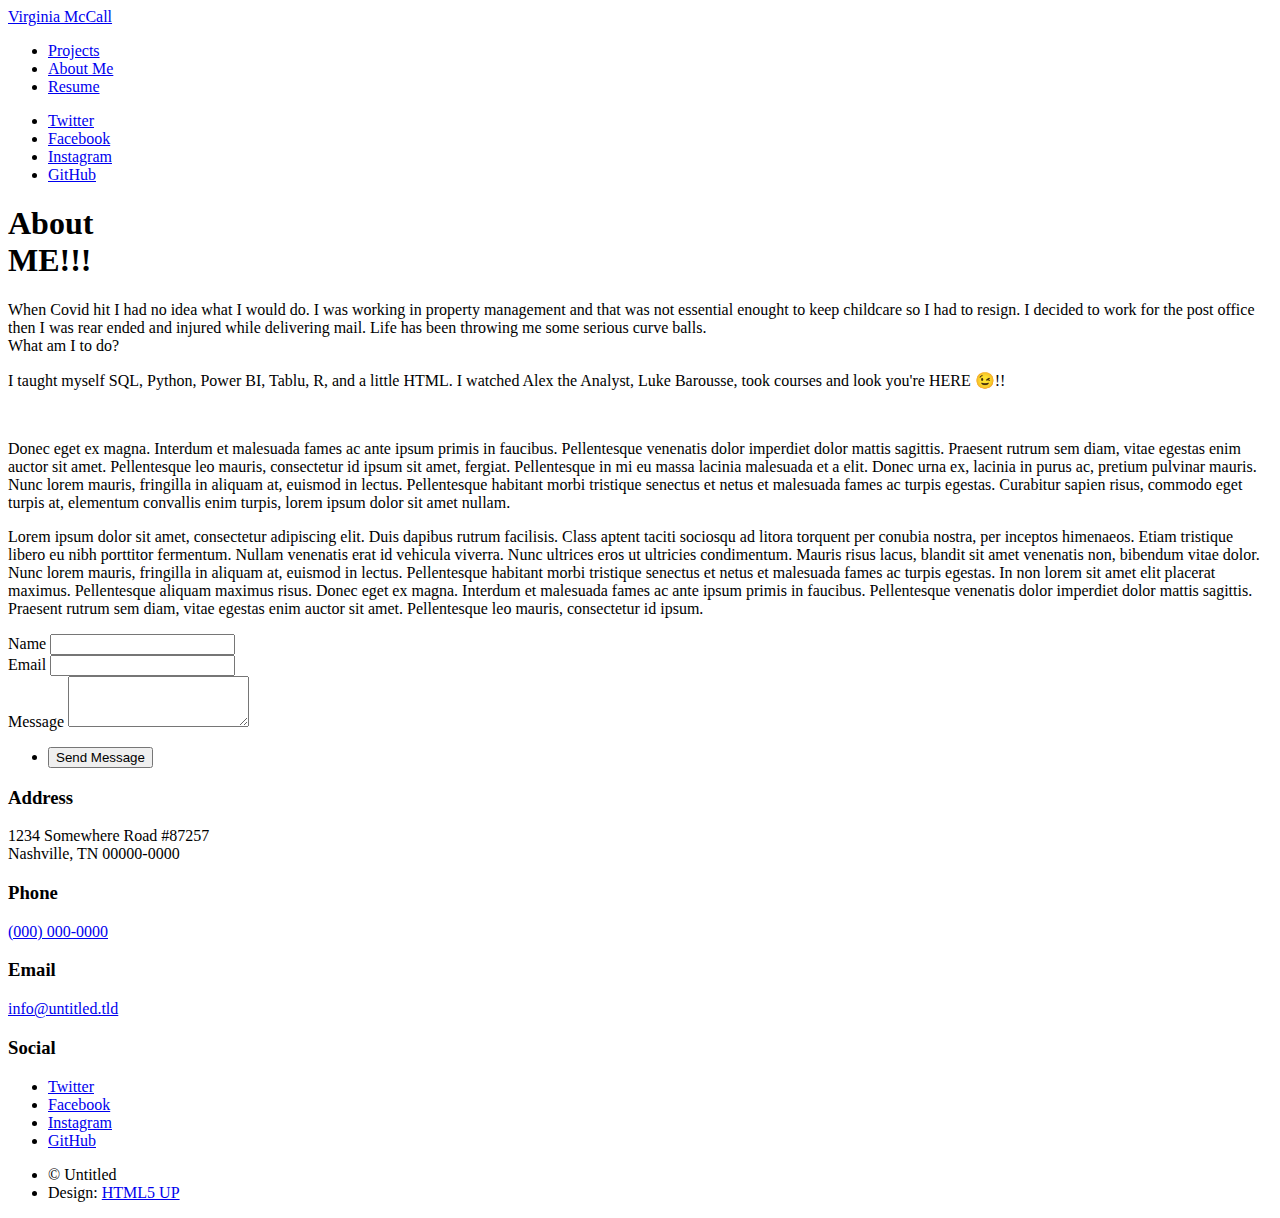
==== index.html @ dff14b2d "Update index.html" ====
<!DOCTYPE HTML>
<!--
	Massively by HTML5 UP
	html5up.net | @ajlkn
	Free for personal and commercial use under the CCA 3.0 license (html5up.net/license)
-->
<html>
	<head>
		<title>About Me</title>
		<meta charset="utf-8" />
		<meta name="viewport" content="width=device-width, initial-scale=1, user-scalable=no" />
		<link rel="stylesheet" href="assets/css/main.css" />
		<noscript><link rel="stylesheet" href="assets/css/noscript.css" /></noscript>
	</head>
	<body class="is-preload">

		<!-- Wrapper -->
			<div id="wrapper">

				<!-- Header -->
					<header id="header">
						<a href="index.html" class="logo">Virginia McCall</a>
					</header>

				<!-- Nav -->
					<nav id="nav">
						<ul class="links">
							<li><a href="index.html">Projects</a></li>
							<li class="active"><a href="generic.html">About Me</a></li>
							<li><a href="elements.html">Resume</a></li>
						</ul>
						<ul class="icons">
							<li><a href="#" class="icon brands fa-twitter"><span class="label">Twitter</span></a></li>
							<li><a href="#" class="icon brands fa-facebook-f"><span class="label">Facebook</span></a></li>
							<li><a href="#" class="icon brands fa-instagram"><span class="label">Instagram</span></a></li>
							<li><a href="#" class="icon brands fa-github"><span class="label">GitHub</span></a></li>
						</ul>
					</nav>

				<!-- Main -->
					<div id="main">

						<!-- Post -->
							<section class="post">
								<header class="major">
									<!-- <span class="date">April 25, 2017</span> -->
									<h1>About<br />
									ME!!! </h1>
									<p>When Covid hit I had no idea what I would do. I was working in property management and that was not essential enought to keep childcare so I had to resign. I decided to work for the post office then I was rear ended and injured while delivering mail. Life has been throwing me some serious curve balls.<br /> What am I to do?</p>
									<p>I taught myself SQL, Python, Power BI, Tablu, R, and a little HTML. I watched Alex the Analyst, Luke Barousse, took courses and look you're HERE &#128521!!</p>
								</header>
								<div class="image main"><img src="images/pic01.jpg" alt="" /></div>
								<p>Donec eget ex magna. Interdum et malesuada fames ac ante ipsum primis in faucibus. Pellentesque venenatis dolor imperdiet dolor mattis sagittis. Praesent rutrum sem diam, vitae egestas enim auctor sit amet. Pellentesque leo mauris, consectetur id ipsum sit amet, fergiat. Pellentesque in mi eu massa lacinia malesuada et a elit. Donec urna ex, lacinia in purus ac, pretium pulvinar mauris. Nunc lorem mauris, fringilla in aliquam at, euismod in lectus. Pellentesque habitant morbi tristique senectus et netus et malesuada fames ac turpis egestas. Curabitur sapien risus, commodo eget turpis at, elementum convallis enim turpis, lorem ipsum dolor sit amet nullam.</p>
								<p>Lorem ipsum dolor sit amet, consectetur adipiscing elit. Duis dapibus rutrum facilisis. Class aptent taciti sociosqu ad litora torquent per conubia nostra, per inceptos himenaeos. Etiam tristique libero eu nibh porttitor fermentum. Nullam venenatis erat id vehicula viverra. Nunc ultrices eros ut ultricies condimentum. Mauris risus lacus, blandit sit amet venenatis non, bibendum vitae dolor. Nunc lorem mauris, fringilla in aliquam at, euismod in lectus. Pellentesque habitant morbi tristique senectus et netus et malesuada fames ac turpis egestas. In non lorem sit amet elit placerat maximus. Pellentesque aliquam maximus risus. Donec eget ex magna. Interdum et malesuada fames ac ante ipsum primis in faucibus. Pellentesque venenatis dolor imperdiet dolor mattis sagittis. Praesent rutrum sem diam, vitae egestas enim auctor sit amet. Pellentesque leo mauris, consectetur id ipsum.</p>
							</section>

					</div>

				<!-- Footer -->
					<footer id="footer">
						<section>
							<form method="post" action="#">
								<div class="fields">
									<div class="field">
										<label for="name">Name</label>
										<input type="text" name="name" id="name" />
									</div>
									<div class="field">
										<label for="email">Email</label>
										<input type="text" name="email" id="email" />
									</div>
									<div class="field">
										<label for="message">Message</label>
										<textarea name="message" id="message" rows="3"></textarea>
									</div>
								</div>
								<ul class="actions">
									<li><input type="submit" value="Send Message" /></li>
								</ul>
							</form>
						</section>
						<section class="split contact">
							<section class="alt">
								<h3>Address</h3>
								<p>1234 Somewhere Road #87257<br />
								Nashville, TN 00000-0000</p>
							</section>
							<section>
								<h3>Phone</h3>
								<p><a href="#">(000) 000-0000</a></p>
							</section>
							<section>
								<h3>Email</h3>
								<p><a href="#">info@untitled.tld</a></p>
							</section>
							<section>
								<h3>Social</h3>
								<ul class="icons alt">
									<li><a href="#" class="icon brands alt fa-twitter"><span class="label">Twitter</span></a></li>
									<li><a href="#" class="icon brands alt fa-facebook-f"><span class="label">Facebook</span></a></li>
									<li><a href="#" class="icon brands alt fa-instagram"><span class="label">Instagram</span></a></li>
									<li><a href="#" class="icon brands alt fa-github"><span class="label">GitHub</span></a></li>
								</ul>
							</section>
						</section>
					</footer>

				<!-- Copyright -->
					<div id="copyright">
						<ul><li>&copy; Untitled</li><li>Design: <a href="https://html5up.net">HTML5 UP</a></li></ul>
					</div>

			</div>

		<!-- Scripts -->
			<script src="assets/js/jquery.min.js"></script>
			<script src="assets/js/jquery.scrollex.min.js"></script>
			<script src="assets/js/jquery.scrolly.min.js"></script>
			<script src="assets/js/browser.min.js"></script>
			<script src="assets/js/breakpoints.min.js"></script>
			<script src="assets/js/util.js"></script>
			<script src="assets/js/main.js"></script>

	</body>
</html>
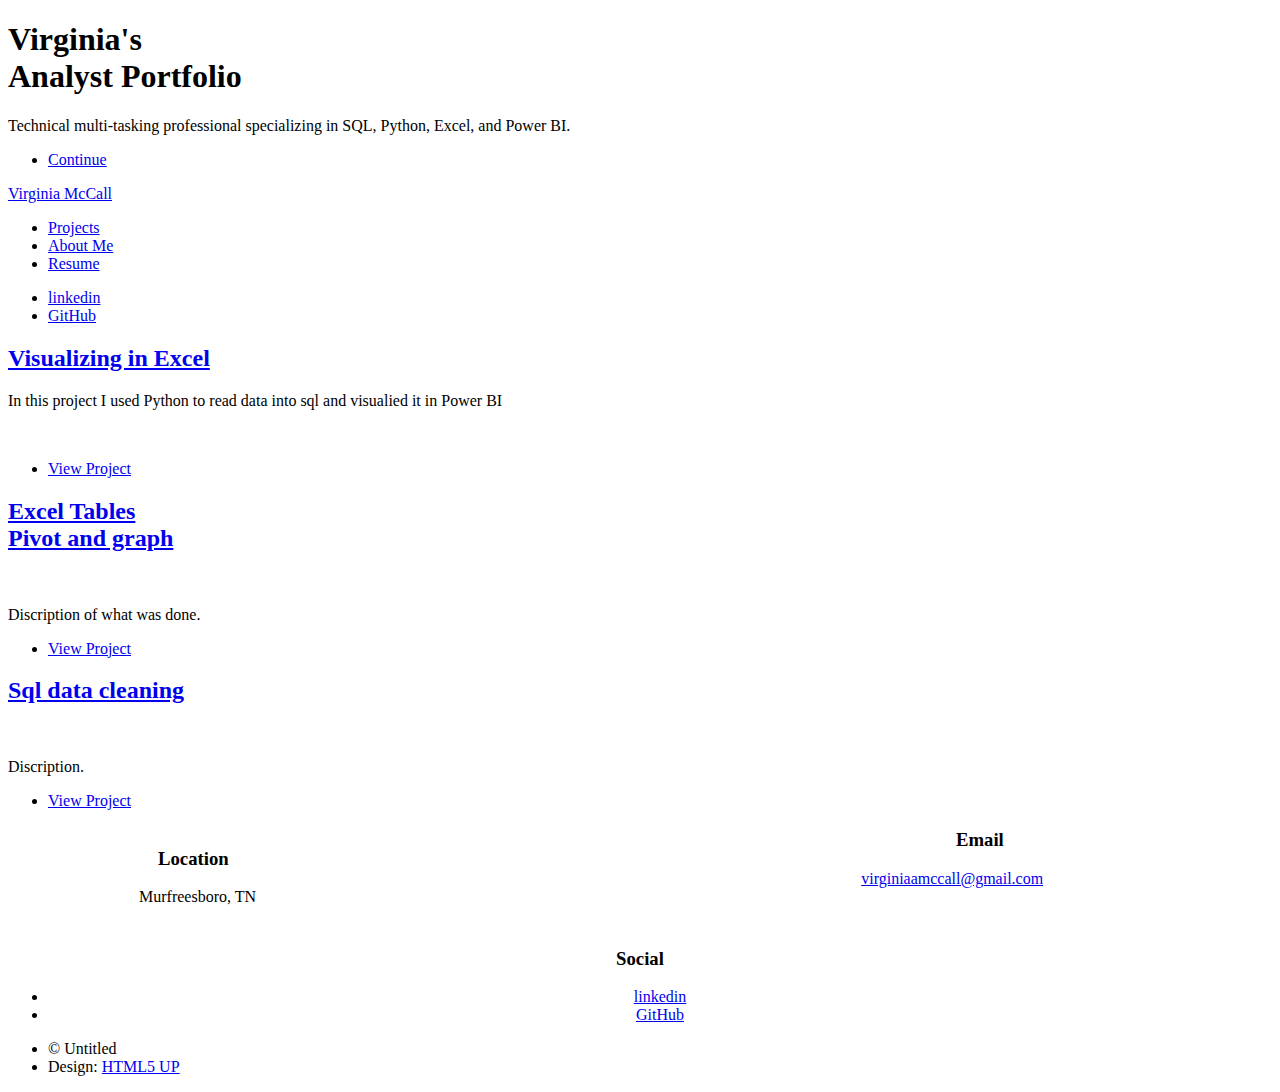
==== commit 2aab4a75: "Update index.html" ====
--- a/index.html
+++ b/index.html
@@ -6,7 +6,7 @@
 -->
 <html>
 	<head>
-		<title>About Me</title>
+		<title>Virginia's portfolio</title>
 		<meta charset="utf-8" />
 		<meta name="viewport" content="width=device-width, initial-scale=1, user-scalable=no" />
 		<link rel="stylesheet" href="assets/css/main.css" />
@@ -15,7 +15,18 @@
 	<body class="is-preload">
 
 		<!-- Wrapper -->
-			<div id="wrapper">
+			<div id="wrapper" class="fade-in">
+
+				<!-- Intro -->
+					<div id="intro">
+						<h1>Virginia's<br />
+						Analyst Portfolio</h1>
+						<p>Technical multi-tasking professional 
+							specializing in SQL, Python, Excel, and Power BI.  </p>
+						<ul class="actions">
+							<li><a href="#header" class="button icon solid solo fa-arrow-down scrolly">Continue</a></li>
+						</ul>
+					</div>
 
 				<!-- Header -->
 					<header id="header">
@@ -25,38 +36,134 @@
 				<!-- Nav -->
 					<nav id="nav">
 						<ul class="links">
-							<li><a href="index.html">Projects</a></li>
-							<li class="active"><a href="generic.html">About Me</a></li>
+							<li class="active"><a href="index.html">Projects</a></li>
+							<li><a href="generic.html">About Me</a></li>
 							<li><a href="elements.html">Resume</a></li>
 						</ul>
 						<ul class="icons">
-							<li><a href="#" class="icon brands fa-twitter"><span class="label">Twitter</span></a></li>
-							<li><a href="#" class="icon brands fa-facebook-f"><span class="label">Facebook</span></a></li>
-							<li><a href="#" class="icon brands fa-instagram"><span class="label">Instagram</span></a></li>
-							<li><a href="#" class="icon brands fa-github"><span class="label">GitHub</span></a></li>
+							<!-- <li><a href="#" class="icon brands fa-twitter"><span class="label">Twitter</span></a></li>
+							<li><a href="#" class="icon brands fa-facebook-f"><span class="label">Facebook</span></a></li> -->
+							<li><a href="https://www.linkedin.com/in/virginia-mccall83/" class="icon brands alt fa-linkedin"><span class="label">linkedin</span></a></li>
+							<li><a href="https://github.com/VirginiaMcCall" class="icon brands alt fa-github"><span class="label">GitHub</span></a></li>
 						</ul>
 					</nav>
 
 				<!-- Main -->
 					<div id="main">
 
-						<!-- Post -->
-							<section class="post">
+						<!-- Featured Post -->
+							<article class="post featured">
 								<header class="major">
 									<!-- <span class="date">April 25, 2017</span> -->
-									<h1>About<br />
-									ME!!! </h1>
-									<p>When Covid hit I had no idea what I would do. I was working in property management and that was not essential enought to keep childcare so I had to resign. I decided to work for the post office then I was rear ended and injured while delivering mail. Life has been throwing me some serious curve balls.<br /> What am I to do?</p>
-									<p>I taught myself SQL, Python, Power BI, Tablu, R, and a little HTML. I watched Alex the Analyst, Luke Barousse, took courses and look you're HERE &#128521!!</p>
+									<h2><a href="#">Visualizing in Excel<br />
+									</a></h2>
+									<p>In this project I used Python to read data into sql and visualied it in Power BI</p>
 								</header>
-								<div class="image main"><img src="images/pic01.jpg" alt="" /></div>
-								<p>Donec eget ex magna. Interdum et malesuada fames ac ante ipsum primis in faucibus. Pellentesque venenatis dolor imperdiet dolor mattis sagittis. Praesent rutrum sem diam, vitae egestas enim auctor sit amet. Pellentesque leo mauris, consectetur id ipsum sit amet, fergiat. Pellentesque in mi eu massa lacinia malesuada et a elit. Donec urna ex, lacinia in purus ac, pretium pulvinar mauris. Nunc lorem mauris, fringilla in aliquam at, euismod in lectus. Pellentesque habitant morbi tristique senectus et netus et malesuada fames ac turpis egestas. Curabitur sapien risus, commodo eget turpis at, elementum convallis enim turpis, lorem ipsum dolor sit amet nullam.</p>
-								<p>Lorem ipsum dolor sit amet, consectetur adipiscing elit. Duis dapibus rutrum facilisis. Class aptent taciti sociosqu ad litora torquent per conubia nostra, per inceptos himenaeos. Etiam tristique libero eu nibh porttitor fermentum. Nullam venenatis erat id vehicula viverra. Nunc ultrices eros ut ultricies condimentum. Mauris risus lacus, blandit sit amet venenatis non, bibendum vitae dolor. Nunc lorem mauris, fringilla in aliquam at, euismod in lectus. Pellentesque habitant morbi tristique senectus et netus et malesuada fames ac turpis egestas. In non lorem sit amet elit placerat maximus. Pellentesque aliquam maximus risus. Donec eget ex magna. Interdum et malesuada fames ac ante ipsum primis in faucibus. Pellentesque venenatis dolor imperdiet dolor mattis sagittis. Praesent rutrum sem diam, vitae egestas enim auctor sit amet. Pellentesque leo mauris, consectetur id ipsum.</p>
-							</section>
-
-					</div>
-
-				<!-- Footer -->
+								<a href="#" class="image main"><img src="images/HR3.jpg" alt="" /></a>
+								<ul class="actions special">
+									<li><a href="#" class="button large">View Project</a></li>
+								</ul>
+							</article>
+
+						<!-- Posts -->
+							<section class="posts">
+								<article>
+									<header>
+										<!-- <span class="date">April 24, 2017</span> -->
+										<h2><a href="#">Excel Tables<br />
+										Pivot and graph</a></h2>
+									</header>
+									<a href="#" class="image fit"><img src="images/pic02.jpg" alt="" /></a>
+									<p>Discription of what was done.</p>
+									<ul class="actions special">
+										<li><a href="#" class="button">View Project</a></li>
+									</ul>
+								</article>
+								<article>
+									<header>
+										<!-- <span class="date">April 22, 2017</span> -->
+										<h2><a href="#">Sql data cleaning</a></h2>
+									</header>
+									<a href="#" class="image fit"><img src="images/pic03.jpg" alt="" /></a>
+									<p>Discription.</p>
+									<ul class="actions special">
+										<li><a href="#" class="button">View Project</a></li>
+									</ul>
+								</article>
+							</section> 								
+								
+								
+								
+								
+								<!-- </article>
+								<article>
+									<header>
+										<span class="date">April 18, 2017</span>
+										<h2><a href="#">Ante mattis<br />
+										interdum dolor</a></h2>
+									</header>
+									<a href="#" class="image fit"><img src="images/pic04.jpg" alt="" /></a>
+									<p>Donec eget ex magna. Interdum et malesuada fames ac ante ipsum primis in faucibus. Pellentesque venenatis dolor imperdiet dolor mattis sagittis magna etiam.</p>
+									<ul class="actions special">
+										<li><a href="#" class="button">Full Story</a></li>
+									</ul>
+								</article>
+								<article>
+									<header>
+										<span class="date">April 14, 2017</span>
+										<h2><a href="#">Tempus sed<br />
+										nulla imperdiet</a></h2>
+									</header>
+									<a href="#" class="image fit"><img src="images/pic05.jpg" alt="" /></a>
+									<p>Donec eget ex magna. Interdum et malesuada fames ac ante ipsum primis in faucibus. Pellentesque venenatis dolor imperdiet dolor mattis sagittis magna etiam.</p>
+									<ul class="actions special">
+										<li><a href="#" class="button">Full Story</a></li>
+									</ul>
+								</article>
+								<article>
+									<header>
+										<span class="date">April 11, 2017</span>
+										<h2><a href="#">Odio magna<br />
+										sed consectetur</a></h2>
+									</header>
+									<a href="#" class="image fit"><img src="images/pic06.jpg" alt="" /></a>
+									<p>Donec eget ex magna. Interdum et malesuada fames ac ante ipsum primis in faucibus. Pellentesque venenatis dolor imperdiet dolor mattis sagittis magna etiam.</p>
+									<ul class="actions special">
+										<li><a href="#" class="button">Full Story</a></li>
+									</ul>
+								</article>
+								<article>
+									<header>
+										<span class="date">April 7, 2017</span>
+										<h2><a href="#">Augue lorem<br />
+										primis vestibulum</a></h2>
+									</header>
+									<a href="#" class="image fit"><img src="images/pic07.jpg" alt="" /></a>
+									<p>Donec eget ex magna. Interdum et malesuada fames ac ante ipsum primis in faucibus. Pellentesque venenatis dolor imperdiet dolor mattis sagittis magna etiam.</p>
+									<ul class="actions special">
+										<li><a href="#" class="button">Full Story</a></li>
+									</ul>
+								</article>
+							</section> 
+
+						<!-- Footer
+							<footer>
+								<div class="pagination">
+									<!-- <a href="#" class="previous">Prev</a>
+									<!-- <a href="#" class="page active">1</a>
+									<a href="#" class="page">2</a>
+									<a href="#" class="page">3</a>
+									<span class="extra">&hellip;</span>
+									<a href="#" class="page">8</a>
+									<a href="#" class="page">9</a>
+									<a href="#" class="page">10</a>
+									<a href="#" class="next">Next</a>
+								</div>
+							</footer>
+
+					</div> 
+
+				<!-- Footer
 					<footer id="footer">
 						<section>
 							<form method="post" action="#">
@@ -76,14 +183,14 @@
 								</div>
 								<ul class="actions">
 									<li><input type="submit" value="Send Message" /></li>
-								</ul>
-							</form>
-						</section>
-						<section class="split contact">
+								</ul> -->		
+								
+							<!-- </form> -->
+											
+						<!-- <section class="field">
 							<section class="alt">
-								<h3>Address</h3>
-								<p>1234 Somewhere Road #87257<br />
-								Nashville, TN 00000-0000</p>
+								<h3>Location</h3>
+								<p>Murfreesboro, TN</p>
 							</section>
 							<section>
 								<h3>Phone</h3>
@@ -91,16 +198,33 @@
 							</section>
 							<section>
 								<h3>Email</h3>
-								<p><a href="#">info@untitled.tld</a></p>
-							</section>
+								<p><a href="#">virginiaamccall@gmail.com </a></p>
+							</section> -->
+							
+							<div style="width: 100%;">
+								<div style="margin-left: 150px; width: 50%; height: 100px; float: left;"> 
+									<h3>Location</h3>
+								<p style="margin-left: -3%; height: 100px;">Murfreesboro, TN</p>
+								</div>
+								<div style="margin-left: 75%; height: 100px;">
+									<h3>Email</h3>
+								<p style="margin-left: -30%; height: 100px;"><a href="#">virginiaamccall@gmail.com </a></p>
+								</div>
+							</div>							
+							
+
+							
+							
 							<section>
+								<center>
 								<h3>Social</h3>
 								<ul class="icons alt">
-									<li><a href="#" class="icon brands alt fa-twitter"><span class="label">Twitter</span></a></li>
-									<li><a href="#" class="icon brands alt fa-facebook-f"><span class="label">Facebook</span></a></li>
-									<li><a href="#" class="icon brands alt fa-instagram"><span class="label">Instagram</span></a></li>
-									<li><a href="#" class="icon brands alt fa-github"><span class="label">GitHub</span></a></li>
+									<!-- <li><a href="#" class="icon brands alt fa-twitter"><span class="label">Twitter</span></a></li>
+									<li><a href="#" class="icon brands alt fa-facebook-f"><span class="label">Facebook</span></a></li> -->
+									<li><a href="https://www.linkedin.com/in/virginia-mccall83/" class="icon brands alt fa-linkedin"><span class="label">linkedin</span></a></li>
+									<li><a href="https://github.com/VirginiaMcCall" class="icon brands alt fa-github"><span class="label">GitHub</span></a></li>
 								</ul>
+							</center>
 							</section>
 						</section>
 					</footer>
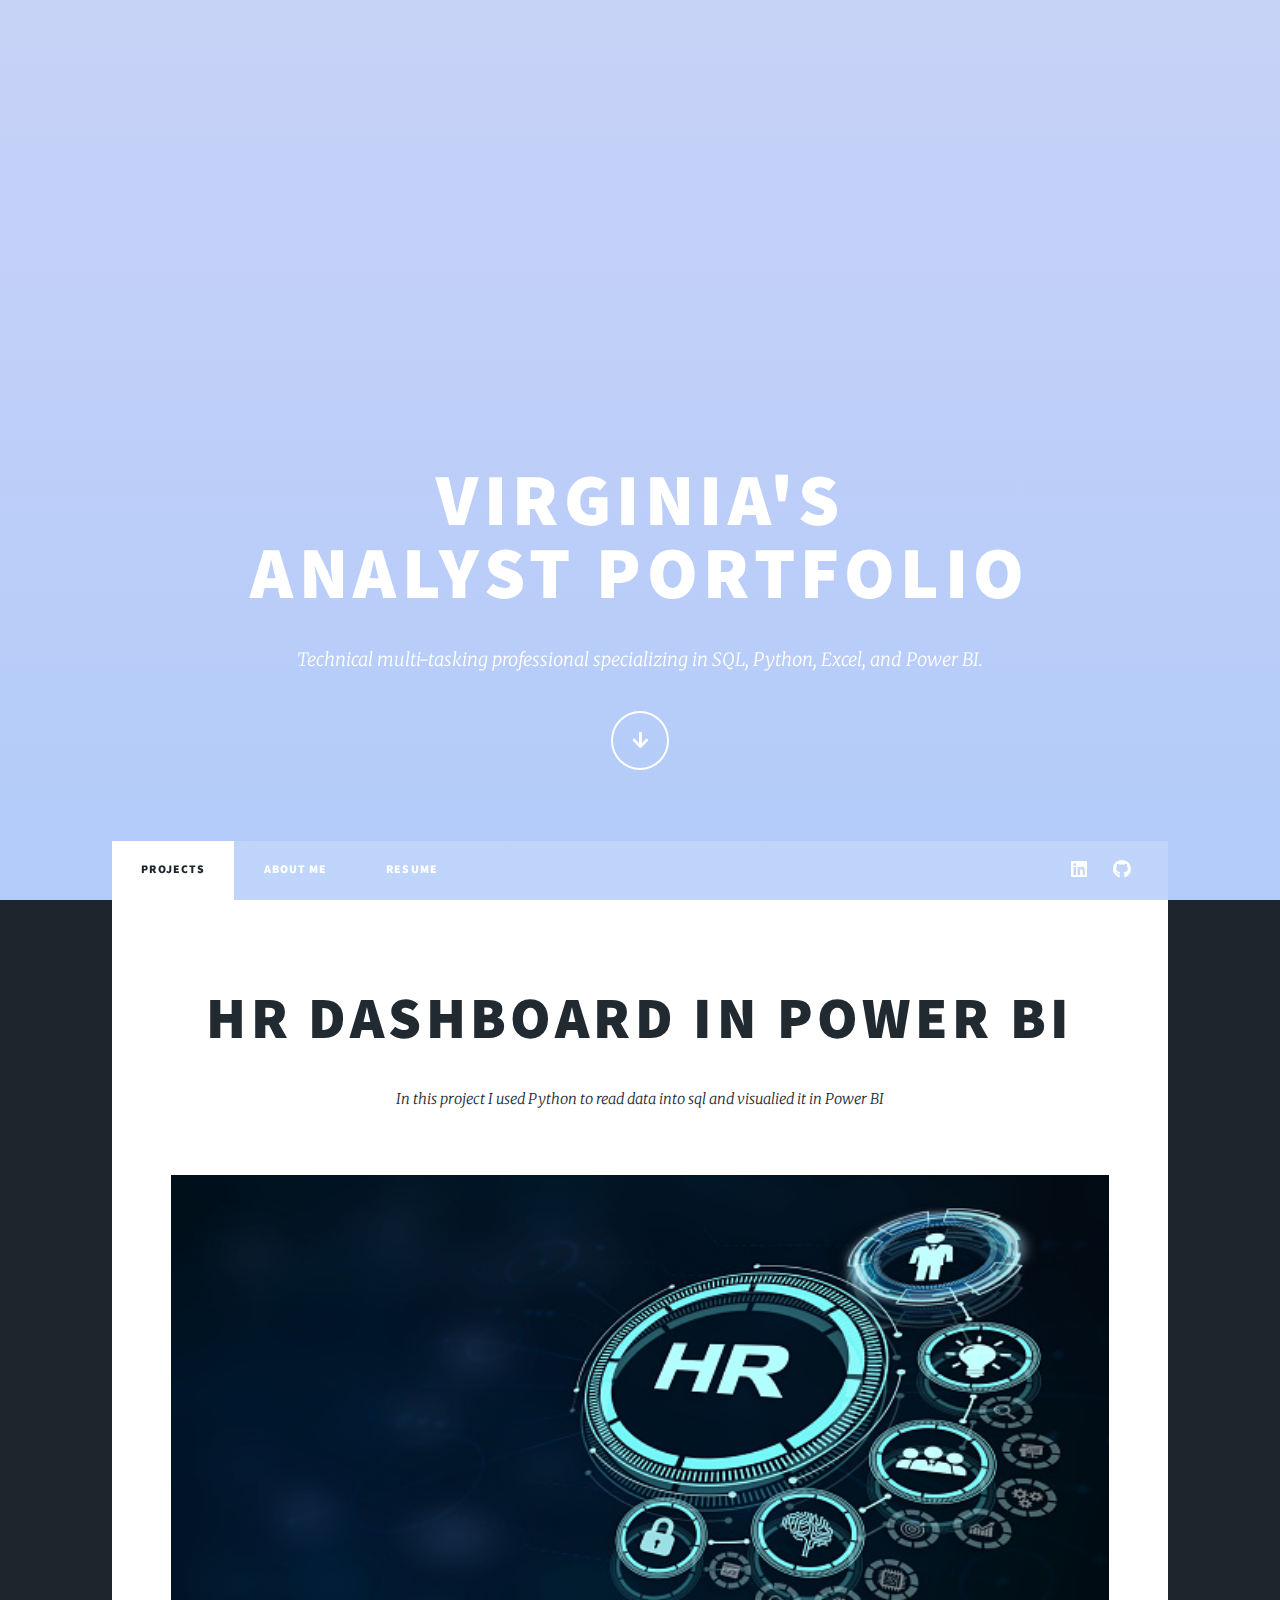
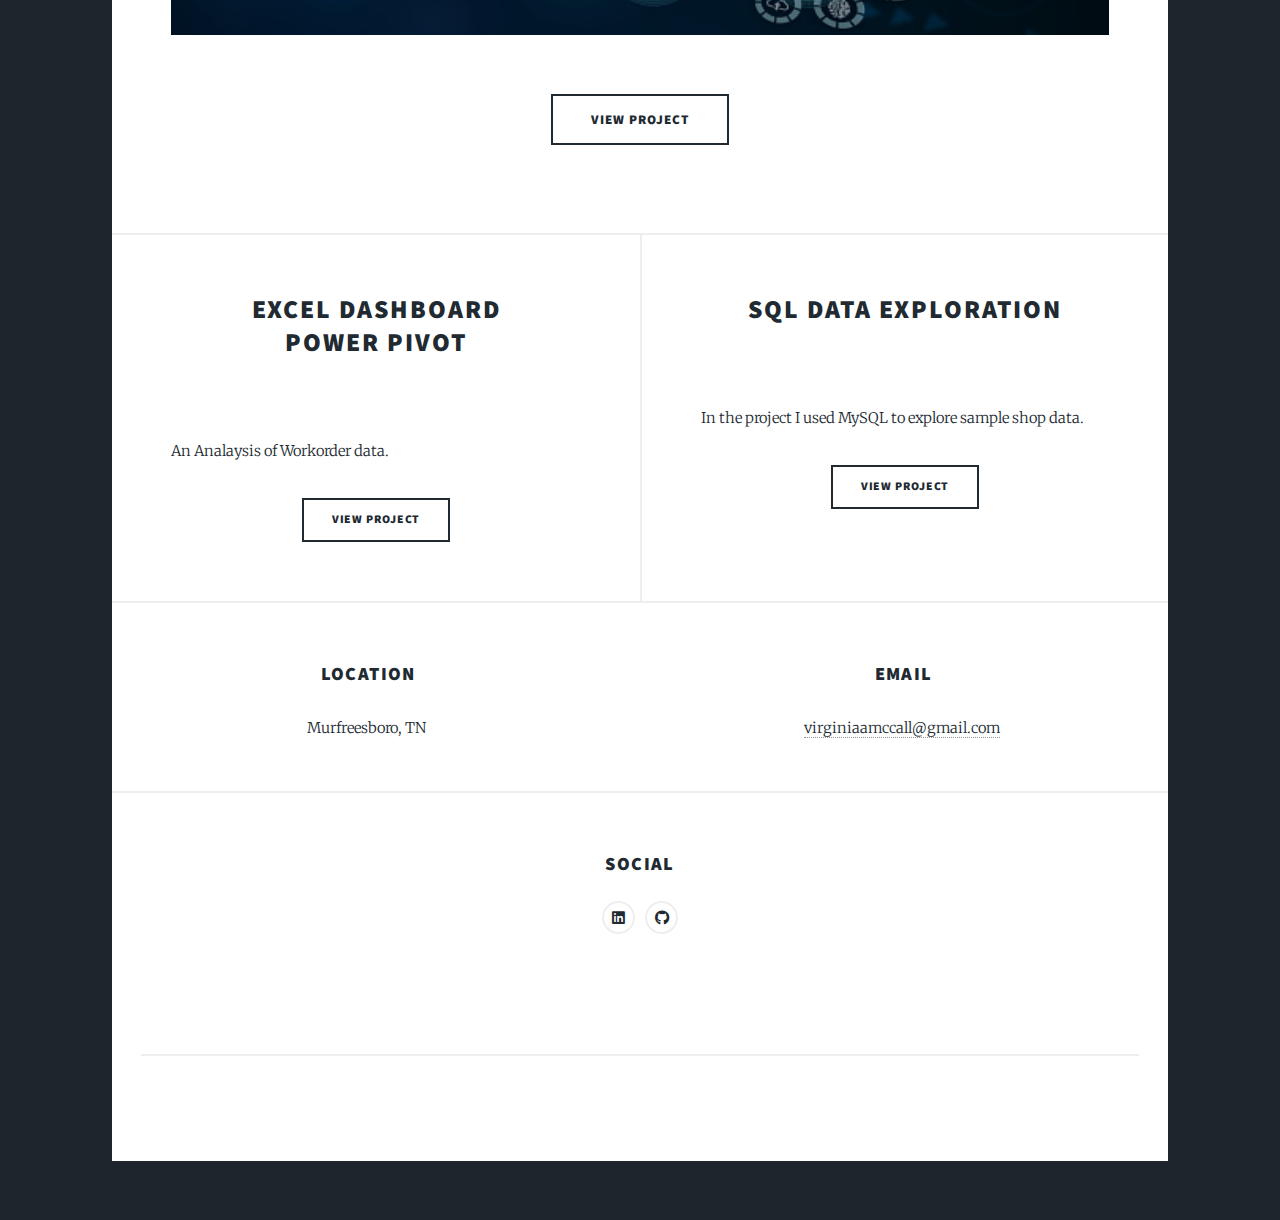
==== commit 166b9ffb: "Update index.html" ====
--- a/index.html
+++ b/index.html
@@ -37,8 +37,8 @@
 					<nav id="nav">
 						<ul class="links">
 							<li class="active"><a href="index.html">Projects</a></li>
-							<li><a href="generic.html">About Me</a></li>
-							<li><a href="elements.html">Resume</a></li>
+							<li><a href="about.html">About Me</a></li>
+							<li><a href="resume.html">Resume</a></li>
 						</ul>
 						<ul class="icons">
 							<!-- <li><a href="#" class="icon brands fa-twitter"><span class="label">Twitter</span></a></li>
@@ -55,13 +55,13 @@
 							<article class="post featured">
 								<header class="major">
 									<!-- <span class="date">April 25, 2017</span> -->
-									<h2><a href="#">Visualizing in Excel<br />
+									<h2><a href="https://app.powerbi.com/links/axWSiydYNO?ctid=3726f53c-0d82-4be4-9344-3eed171a2338&pbi_source=linkShare&bookmarkGuid=bb684da8-d2b4-4d79-870e-0450dae4a73a">HR Dashboard in Power BI<br />
 									</a></h2>
 									<p>In this project I used Python to read data into sql and visualied it in Power BI</p>
 								</header>
 								<a href="#" class="image main"><img src="images/HR3.jpg" alt="" /></a>
 								<ul class="actions special">
-									<li><a href="#" class="button large">View Project</a></li>
+									<li><a href="https://app.powerbi.com/links/axWSiydYNO?ctid=3726f53c-0d82-4be4-9344-3eed171a2338&pbi_source=linkShare&bookmarkGuid=bb684da8-d2b4-4d79-870e-0450dae4a73a" class="button large">View Project</a></li>
 								</ul>
 							</article>
 
@@ -70,24 +70,24 @@
 								<article>
 									<header>
 										<!-- <span class="date">April 24, 2017</span> -->
-										<h2><a href="#">Excel Tables<br />
-										Pivot and graph</a></h2>
-									</header>
-									<a href="#" class="image fit"><img src="images/pic02.jpg" alt="" /></a>
-									<p>Discription of what was done.</p>
-									<ul class="actions special">
-										<li><a href="#" class="button">View Project</a></li>
+										<h2><a href="https://github.com/VirginiaMcCall/Excel">Excel Dashboard<br />
+										Power Pivot</a></h2>
+									</header>
+									<a href="#" class="image fit"><img src="images/maint.jpg" alt="" /></a>
+									<p>An Analaysis of Workorder data.</p>
+									<ul class="actions special">
+										<li><a href="https://github.com/VirginiaMcCall/Excel" class="button">View Project</a></li>
 									</ul>
 								</article>
 								<article>
 									<header>
 										<!-- <span class="date">April 22, 2017</span> -->
-										<h2><a href="#">Sql data cleaning</a></h2>
-									</header>
-									<a href="#" class="image fit"><img src="images/pic03.jpg" alt="" /></a>
-									<p>Discription.</p>
-									<ul class="actions special">
-										<li><a href="#" class="button">View Project</a></li>
+										<h2><a href="https://github.com/VirginiaMcCall/SQL-Data-Exploration/blob/main/SQL Data Exploration.sql">Sql data exploration</a></h2>
+									</header>
+									<a href="#" class="image fit"><img src="images/shop.jpg" alt="" /></a>
+									<p>In the project I used MySQL to explore sample shop data.</p>
+									<ul class="actions special">
+										<li><a href="https://github.com/VirginiaMcCall/SQL-Data-Exploration/blob/main/SQL Data Exploration.sql" class="button">View Project</a></li>
 									</ul>
 								</article>
 							</section> 								
--- a/assets/css/main.css
+++ b/assets/css/main.css
@@ -0,0 +1,4688 @@
+@import url(fontawesome-all.min.css);
+@import url("https://fonts.googleapis.com/css?family=Merriweather:300,700,300italic,700italic|Source+Sans+Pro:900");
+
+/*
+	Massively by HTML5 UP
+	html5up.net | @ajlkn
+	Free for personal and commercial use under the CCA 3.0 license (html5up.net/license)
+*/
+
+html, body, div, span, applet, object,
+iframe, h1, h2, h3, h4, h5, h6, p, blockquote,
+pre, a, abbr, acronym, address, big, cite,
+code, del, dfn, em, img, ins, kbd, q, s, samp,
+small, strike, strong, sub, sup, tt, var, b,
+u, i, center, dl, dt, dd, ol, ul, li, fieldset,
+form, label, legend, table, caption, tbody,
+tfoot, thead, tr, th, td, article, aside,
+canvas, details, embed, figure, figcaption,
+footer, header, hgroup, menu, nav, output, ruby,
+section, summary, time, mark, audio, video {
+	margin: 0;
+	padding: 0;
+	border: 0;
+	font-size: 100%;
+	font: inherit;
+	vertical-align: baseline;}
+
+article, aside, details, figcaption, figure,
+footer, header, hgroup, menu, nav, section {
+	display: block;}
+
+body {
+	line-height: 1;
+}
+
+ol, ul {
+	list-style: none;
+}
+
+blockquote, q {
+	quotes: none;
+}
+
+	blockquote:before, blockquote:after, q:before, q:after {
+		content: '';
+		content: none;
+	}
+
+table {
+	border-collapse: collapse;
+	border-spacing: 0;
+}
+
+body {
+	-webkit-text-size-adjust: none;
+}
+
+mark {
+	background-color: transparent;
+	color: inherit;
+}
+
+input::-moz-focus-inner {
+	border: 0;
+	padding: 0;
+}
+
+input, select, textarea {
+	-moz-appearance: none;
+	-webkit-appearance: none;
+	-ms-appearance: none;
+	appearance: none;
+}
+
+/* Basic */
+
+	@-ms-viewport {
+		width: device-width;
+	}
+
+	body {
+		-ms-overflow-style: scrollbar;
+	}
+
+	@media screen and (max-width: 480px) {
+
+		html, body {
+			min-width: 320px;
+		}
+
+	}
+
+	html {
+		box-sizing: border-box;
+	}
+
+	*, *:before, *:after {
+		box-sizing: inherit;
+	}
+
+	body {
+		background-color: #1e252d;
+	}
+
+		body.is-preload *, body.is-preload *:before, body.is-preload *:after {
+			-moz-animation: none !important;
+			-webkit-animation: none !important;
+			-ms-animation: none !important;
+			animation: none !important;
+			-moz-transition: none !important;
+			-webkit-transition: none !important;
+			-ms-transition: none !important;
+			transition: none !important;
+		}
+
+/* Type */
+
+	html {
+		font-size: 16pt;
+	}
+
+		@media screen and (max-width: 1680px) {
+
+			html {
+				font-size: 12pt;
+			}
+
+		}
+
+		@media screen and (max-width: 1280px) {
+
+			html {
+				font-size: 11pt;
+			}
+
+		}
+
+		@media screen and (max-width: 360px) {
+
+			html {
+				font-size: 10pt;
+			}
+
+		}
+
+	body {
+		color: #212931;
+	}
+
+	body, input, select, textarea {
+		font-family: "Merriweather", Georgia, serif;
+		font-weight: 300;
+		font-size: 1rem;
+		line-height: 2.375;
+	}
+
+	a {
+		-moz-transition: color 0.2s ease-in-out, background-color 0.2s ease-in-out, border-color 0.2s ease-in-out, box-shadow 0.2s ease-in-out;
+		-webkit-transition: color 0.2s ease-in-out, background-color 0.2s ease-in-out, border-color 0.2s ease-in-out, box-shadow 0.2s ease-in-out;
+		-ms-transition: color 0.2s ease-in-out, background-color 0.2s ease-in-out, border-color 0.2s ease-in-out, box-shadow 0.2s ease-in-out;
+		transition: color 0.2s ease-in-out, background-color 0.2s ease-in-out, border-color 0.2s ease-in-out, box-shadow 0.2s ease-in-out;
+		border-bottom: dotted 1px;
+		text-decoration: none;
+	}
+
+		a:hover {
+			border-bottom-color: transparent;
+		}
+
+	strong, b {
+		font-weight: 600;
+	}
+
+	em, i {
+		font-style: italic;
+	}
+
+	p {
+		text-align: justify;
+		margin: 0 0 2rem 0;
+	}
+
+	h1, h2, h3, h4, h5, h6 {
+		font-family: "Source Sans Pro", Helvetica, sans-serif;
+		font-weight: 900;
+		line-height: 1.5;
+		letter-spacing: 0.075em;
+		text-transform: uppercase;
+		margin: 0 0 1rem 0;
+	}
+
+		h1 a, h2 a, h3 a, h4 a, h5 a, h6 a {
+			border-bottom: 0;
+			color: inherit;
+			text-decoration: none;
+		}
+
+	h1 {
+		font-size: 4rem;
+		line-height: 1.1;
+		margin: 0 0 2rem 0;
+	}
+
+	h2 {
+		font-size: 1.75rem;
+		line-height: 1.3;
+		margin: 0 0 1.5rem 0;
+	}
+
+	h3 {
+		font-size: 1.25rem;
+		margin: 0 0 1.5rem 0;
+	}
+
+	h4 {
+		font-size: 1rem;
+	}
+
+	h5 {
+		font-size: 0.9rem;
+	}
+
+	h6 {
+		font-size: 0.8rem;
+	}
+
+	sub {
+		font-size: 0.8rem;
+		position: relative;
+		top: 0.5rem;
+	}
+
+	sup {
+		font-size: 0.8rem;
+		position: relative;
+		top: -0.5rem;
+	}
+
+	blockquote {
+		border-left: solid 4px;
+		font-style: italic;
+		margin: 0 0 2rem 0;
+		padding: 0.5rem 0 0.5rem 2rem;
+	}
+
+	code {
+		border: solid 2px;
+		font-family: "Courier New", monospace;
+		font-size: 0.9rem;
+		margin: 0 0.25rem;
+		padding: 0.25rem 0.65rem;
+	}
+
+	pre {
+		-webkit-overflow-scrolling: touch;
+		font-family: "Courier New", monospace;
+		font-size: 0.9rem;
+		margin: 0 0 2rem 0;
+	}
+
+		pre code {
+			display: block;
+			line-height: 1.75;
+			padding: 1rem 1.5rem;
+			overflow-x: auto;
+		}
+
+	hr {
+		border: 0;
+		border-bottom: solid 2px;
+		margin: 3rem 0;
+	}
+
+		hr.major {
+			margin: 5rem 0;
+		}
+
+	.align-left {
+		text-align: left;
+	}
+
+	.align-center {
+		text-align: center;
+	}
+
+	.align-right {
+		text-align: right;
+	}
+
+	input, select, textarea {
+		color: #212931;
+	}
+
+	a {
+		color: #212931;
+		border-bottom-color: rgba(33, 41, 49, 0.5);
+	}
+
+		a:hover {
+			border-bottom-color: transparent;
+			color: #18bfef !important;
+		}
+
+	strong, b {
+		color: #212931;
+	}
+
+	h1, h2, h3, h4, h5, h6 {
+		color: #212931;
+	}
+
+	blockquote {
+		border-left-color: #eeeeee;
+	}
+
+	code {
+		background: rgba(220, 220, 220, 0.25);
+		border-color: #eeeeee;
+	}
+
+	hr {
+		border-bottom-color: #eeeeee;
+	}
+
+/* Row */
+
+	.row {
+		display: flex;
+		flex-wrap: wrap;
+		box-sizing: border-box;
+		align-items: stretch;
+	}
+
+		.row > * {
+			box-sizing: border-box;
+		}
+
+		.row.gtr-uniform > * > :last-child {
+			margin-bottom: 0;
+		}
+
+		.row.aln-left {
+			justify-content: flex-start;
+		}
+
+		.row.aln-center {
+			justify-content: center;
+		}
+
+		.row.aln-right {
+			justify-content: flex-end;
+		}
+
+		.row.aln-top {
+			align-items: flex-start;
+		}
+
+		.row.aln-middle {
+			align-items: center;
+		}
+
+		.row.aln-bottom {
+			align-items: flex-end;
+		}
+
+		.row > .imp {
+			order: -1;
+		}
+
+		.row > .col-1 {
+			width: 8.33333%;
+		}
+
+		.row > .off-1 {
+			margin-left: 8.33333%;
+		}
+
+		.row > .col-2 {
+			width: 16.66667%;
+		}
+
+		.row > .off-2 {
+			margin-left: 16.66667%;
+		}
+
+		.row > .col-3 {
+			width: 25%;
+		}
+
+		.row > .off-3 {
+			margin-left: 25%;
+		}
+
+		.row > .col-4 {
+			width: 33.33333%;
+		}
+
+		.row > .off-4 {
+			margin-left: 33.33333%;
+		}
+
+		.row > .col-5 {
+			width: 41.66667%;
+		}
+
+		.row > .off-5 {
+			margin-left: 41.66667%;
+		}
+
+		.row > .col-6 {
+			width: 50%;
+		}
+
+		.row > .off-6 {
+			margin-left: 50%;
+		}
+
+		.row > .col-7 {
+			width: 58.33333%;
+		}
+
+		.row > .off-7 {
+			margin-left: 58.33333%;
+		}
+
+		.row > .col-8 {
+			width: 66.66667%;
+		}
+
+		.row > .off-8 {
+			margin-left: 66.66667%;
+		}
+
+		.row > .col-9 {
+			width: 75%;
+		}
+
+		.row > .off-9 {
+			margin-left: 75%;
+		}
+
+		.row > .col-10 {
+			width: 83.33333%;
+		}
+
+		.row > .off-10 {
+			margin-left: 83.33333%;
+		}
+
+		.row > .col-11 {
+			width: 91.66667%;
+		}
+
+		.row > .off-11 {
+			margin-left: 91.66667%;
+		}
+
+		.row > .col-12 {
+			width: 100%;
+		}
+
+		.row > .off-12 {
+			margin-left: 100%;
+		}
+
+		.row.gtr-0 {
+			margin-top: 0;
+			margin-left: 0rem;
+		}
+
+			.row.gtr-0 > * {
+				padding: 0 0 0 0rem;
+			}
+
+			.row.gtr-0.gtr-uniform {
+				margin-top: 0rem;
+			}
+
+				.row.gtr-0.gtr-uniform > * {
+					padding-top: 0rem;
+				}
+
+		.row.gtr-25 {
+			margin-top: 0;
+			margin-left: -0.375rem;
+		}
+
+			.row.gtr-25 > * {
+				padding: 0 0 0 0.375rem;
+			}
+
+			.row.gtr-25.gtr-uniform {
+				margin-top: -0.375rem;
+			}
+
+				.row.gtr-25.gtr-uniform > * {
+					padding-top: 0.375rem;
+				}
+
+		.row.gtr-50 {
+			margin-top: 0;
+			margin-left: -0.75rem;
+		}
+
+			.row.gtr-50 > * {
+				padding: 0 0 0 0.75rem;
+			}
+
+			.row.gtr-50.gtr-uniform {
+				margin-top: -0.75rem;
+			}
+
+				.row.gtr-50.gtr-uniform > * {
+					padding-top: 0.75rem;
+				}
+
+		.row {
+			margin-top: 0;
+			margin-left: -1.5rem;
+		}
+
+			.row > * {
+				padding: 0 0 0 1.5rem;
+			}
+
+			.row.gtr-uniform {
+				margin-top: -1.5rem;
+			}
+
+				.row.gtr-uniform > * {
+					padding-top: 1.5rem;
+				}
+
+		.row.gtr-150 {
+			margin-top: 0;
+			margin-left: -2.25rem;
+		}
+
+			.row.gtr-150 > * {
+				padding: 0 0 0 2.25rem;
+			}
+
+			.row.gtr-150.gtr-uniform {
+				margin-top: -2.25rem;
+			}
+
+				.row.gtr-150.gtr-uniform > * {
+					padding-top: 2.25rem;
+				}
+
+		.row.gtr-200 {
+			margin-top: 0;
+			margin-left: -3rem;
+		}
+
+			.row.gtr-200 > * {
+				padding: 0 0 0 3rem;
+			}
+
+			.row.gtr-200.gtr-uniform {
+				margin-top: -3rem;
+			}
+
+				.row.gtr-200.gtr-uniform > * {
+					padding-top: 3rem;
+				}
+
+		@media screen and (max-width: 1680px) {
+
+			.row {
+				display: flex;
+				flex-wrap: wrap;
+				box-sizing: border-box;
+				align-items: stretch;
+			}
+
+				.row > * {
+					box-sizing: border-box;
+				}
+
+				.row.gtr-uniform > * > :last-child {
+					margin-bottom: 0;
+				}
+
+				.row.aln-left {
+					justify-content: flex-start;
+				}
+
+				.row.aln-center {
+					justify-content: center;
+				}
+
+				.row.aln-right {
+					justify-content: flex-end;
+				}
+
+				.row.aln-top {
+					align-items: flex-start;
+				}
+
+				.row.aln-middle {
+					align-items: center;
+				}
+
+				.row.aln-bottom {
+					align-items: flex-end;
+				}
+
+				.row > .imp-xlarge {
+					order: -1;
+				}
+
+				.row > .col-1-xlarge {
+					width: 8.33333%;
+				}
+
+				.row > .off-1-xlarge {
+					margin-left: 8.33333%;
+				}
+
+				.row > .col-2-xlarge {
+					width: 16.66667%;
+				}
+
+				.row > .off-2-xlarge {
+					margin-left: 16.66667%;
+				}
+
+				.row > .col-3-xlarge {
+					width: 25%;
+				}
+
+				.row > .off-3-xlarge {
+					margin-left: 25%;
+				}
+
+				.row > .col-4-xlarge {
+					width: 33.33333%;
+				}
+
+				.row > .off-4-xlarge {
+					margin-left: 33.33333%;
+				}
+
+				.row > .col-5-xlarge {
+					width: 41.66667%;
+				}
+
+				.row > .off-5-xlarge {
+					margin-left: 41.66667%;
+				}
+
+				.row > .col-6-xlarge {
+					width: 50%;
+				}
+
+				.row > .off-6-xlarge {
+					margin-left: 50%;
+				}
+
+				.row > .col-7-xlarge {
+					width: 58.33333%;
+				}
+
+				.row > .off-7-xlarge {
+					margin-left: 58.33333%;
+				}
+
+				.row > .col-8-xlarge {
+					width: 66.66667%;
+				}
+
+				.row > .off-8-xlarge {
+					margin-left: 66.66667%;
+				}
+
+				.row > .col-9-xlarge {
+					width: 75%;
+				}
+
+				.row > .off-9-xlarge {
+					margin-left: 75%;
+				}
+
+				.row > .col-10-xlarge {
+					width: 83.33333%;
+				}
+
+				.row > .off-10-xlarge {
+					margin-left: 83.33333%;
+				}
+
+				.row > .col-11-xlarge {
+					width: 91.66667%;
+				}
+
+				.row > .off-11-xlarge {
+					margin-left: 91.66667%;
+				}
+
+				.row > .col-12-xlarge {
+					width: 100%;
+				}
+
+				.row > .off-12-xlarge {
+					margin-left: 100%;
+				}
+
+				.row.gtr-0 {
+					margin-top: 0;
+					margin-left: 0rem;
+				}
+
+					.row.gtr-0 > * {
+						padding: 0 0 0 0rem;
+					}
+
+					.row.gtr-0.gtr-uniform {
+						margin-top: 0rem;
+					}
+
+						.row.gtr-0.gtr-uniform > * {
+							padding-top: 0rem;
+						}
+
+				.row.gtr-25 {
+					margin-top: 0;
+					margin-left: -0.375rem;
+				}
+
+					.row.gtr-25 > * {
+						padding: 0 0 0 0.375rem;
+					}
+
+					.row.gtr-25.gtr-uniform {
+						margin-top: -0.375rem;
+					}
+
+						.row.gtr-25.gtr-uniform > * {
+							padding-top: 0.375rem;
+						}
+
+				.row.gtr-50 {
+					margin-top: 0;
+					margin-left: -0.75rem;
+				}
+
+					.row.gtr-50 > * {
+						padding: 0 0 0 0.75rem;
+					}
+
+					.row.gtr-50.gtr-uniform {
+						margin-top: -0.75rem;
+					}
+
+						.row.gtr-50.gtr-uniform > * {
+							padding-top: 0.75rem;
+						}
+
+				.row {
+					margin-top: 0;
+					margin-left: -1.5rem;
+				}
+
+					.row > * {
+						padding: 0 0 0 1.5rem;
+					}
+
+					.row.gtr-uniform {
+						margin-top: -1.5rem;
+					}
+
+						.row.gtr-uniform > * {
+							padding-top: 1.5rem;
+						}
+
+				.row.gtr-150 {
+					margin-top: 0;
+					margin-left: -2.25rem;
+				}
+
+					.row.gtr-150 > * {
+						padding: 0 0 0 2.25rem;
+					}
+
+					.row.gtr-150.gtr-uniform {
+						margin-top: -2.25rem;
+					}
+
+						.row.gtr-150.gtr-uniform > * {
+							padding-top: 2.25rem;
+						}
+
+				.row.gtr-200 {
+					margin-top: 0;
+					margin-left: -3rem;
+				}
+
+					.row.gtr-200 > * {
+						padding: 0 0 0 3rem;
+					}
+
+					.row.gtr-200.gtr-uniform {
+						margin-top: -3rem;
+					}
+
+						.row.gtr-200.gtr-uniform > * {
+							padding-top: 3rem;
+						}
+
+		}
+
+		@media screen and (max-width: 1280px) {
+
+			.row {
+				display: flex;
+				flex-wrap: wrap;
+				box-sizing: border-box;
+				align-items: stretch;
+			}
+
+				.row > * {
+					box-sizing: border-box;
+				}
+
+				.row.gtr-uniform > * > :last-child {
+					margin-bottom: 0;
+				}
+
+				.row.aln-left {
+					justify-content: flex-start;
+				}
+
+				.row.aln-center {
+					justify-content: center;
+				}
+
+				.row.aln-right {
+					justify-content: flex-end;
+				}
+
+				.row.aln-top {
+					align-items: flex-start;
+				}
+
+				.row.aln-middle {
+					align-items: center;
+				}
+
+				.row.aln-bottom {
+					align-items: flex-end;
+				}
+
+				.row > .imp-large {
+					order: -1;
+				}
+
+				.row > .col-1-large {
+					width: 8.33333%;
+				}
+
+				.row > .off-1-large {
+					margin-left: 8.33333%;
+				}
+
+				.row > .col-2-large {
+					width: 16.66667%;
+				}
+
+				.row > .off-2-large {
+					margin-left: 16.66667%;
+				}
+
+				.row > .col-3-large {
+					width: 25%;
+				}
+
+				.row > .off-3-large {
+					margin-left: 25%;
+				}
+
+				.row > .col-4-large {
+					width: 33.33333%;
+				}
+
+				.row > .off-4-large {
+					margin-left: 33.33333%;
+				}
+
+				.row > .col-5-large {
+					width: 41.66667%;
+				}
+
+				.row > .off-5-large {
+					margin-left: 41.66667%;
+				}
+
+				.row > .col-6-large {
+					width: 50%;
+				}
+
+				.row > .off-6-large {
+					margin-left: 50%;
+				}
+
+				.row > .col-7-large {
+					width: 58.33333%;
+				}
+
+				.row > .off-7-large {
+					margin-left: 58.33333%;
+				}
+
+				.row > .col-8-large {
+					width: 66.66667%;
+				}
+
+				.row > .off-8-large {
+					margin-left: 66.66667%;
+				}
+
+				.row > .col-9-large {
+					width: 75%;
+				}
+
+				.row > .off-9-large {
+					margin-left: 75%;
+				}
+
+				.row > .col-10-large {
+					width: 83.33333%;
+				}
+
+				.row > .off-10-large {
+					margin-left: 83.33333%;
+				}
+
+				.row > .col-11-large {
+					width: 91.66667%;
+				}
+
+				.row > .off-11-large {
+					margin-left: 91.66667%;
+				}
+
+				.row > .col-12-large {
+					width: 100%;
+				}
+
+				.row > .off-12-large {
+					margin-left: 100%;
+				}
+
+				.row.gtr-0 {
+					margin-top: 0;
+					margin-left: 0rem;
+				}
+
+					.row.gtr-0 > * {
+						padding: 0 0 0 0rem;
+					}
+
+					.row.gtr-0.gtr-uniform {
+						margin-top: 0rem;
+					}
+
+						.row.gtr-0.gtr-uniform > * {
+							padding-top: 0rem;
+						}
+
+				.row.gtr-25 {
+					margin-top: 0;
+					margin-left: -0.375rem;
+				}
+
+					.row.gtr-25 > * {
+						padding: 0 0 0 0.375rem;
+					}
+
+					.row.gtr-25.gtr-uniform {
+						margin-top: -0.375rem;
+					}
+
+						.row.gtr-25.gtr-uniform > * {
+							padding-top: 0.375rem;
+						}
+
+				.row.gtr-50 {
+					margin-top: 0;
+					margin-left: -0.75rem;
+				}
+
+					.row.gtr-50 > * {
+						padding: 0 0 0 0.75rem;
+					}
+
+					.row.gtr-50.gtr-uniform {
+						margin-top: -0.75rem;
+					}
+
+						.row.gtr-50.gtr-uniform > * {
+							padding-top: 0.75rem;
+						}
+
+				.row {
+					margin-top: 0;
+					margin-left: -1.5rem;
+				}
+
+					.row > * {
+						padding: 0 0 0 1.5rem;
+					}
+
+					.row.gtr-uniform {
+						margin-top: -1.5rem;
+					}
+
+						.row.gtr-uniform > * {
+							padding-top: 1.5rem;
+						}
+
+				.row.gtr-150 {
+					margin-top: 0;
+					margin-left: -2.25rem;
+				}
+
+					.row.gtr-150 > * {
+						padding: 0 0 0 2.25rem;
+					}
+
+					.row.gtr-150.gtr-uniform {
+						margin-top: -2.25rem;
+					}
+
+						.row.gtr-150.gtr-uniform > * {
+							padding-top: 2.25rem;
+						}
+
+				.row.gtr-200 {
+					margin-top: 0;
+					margin-left: -3rem;
+				}
+
+					.row.gtr-200 > * {
+						padding: 0 0 0 3rem;
+					}
+
+					.row.gtr-200.gtr-uniform {
+						margin-top: -3rem;
+					}
+
+						.row.gtr-200.gtr-uniform > * {
+							padding-top: 3rem;
+						}
+
+		}
+
+		@media screen and (max-width: 980px) {
+
+			.row {
+				display: flex;
+				flex-wrap: wrap;
+				box-sizing: border-box;
+				align-items: stretch;
+			}
+
+				.row > * {
+					box-sizing: border-box;
+				}
+
+				.row.gtr-uniform > * > :last-child {
+					margin-bottom: 0;
+				}
+
+				.row.aln-left {
+					justify-content: flex-start;
+				}
+
+				.row.aln-center {
+					justify-content: center;
+				}
+
+				.row.aln-right {
+					justify-content: flex-end;
+				}
+
+				.row.aln-top {
+					align-items: flex-start;
+				}
+
+				.row.aln-middle {
+					align-items: center;
+				}
+
+				.row.aln-bottom {
+					align-items: flex-end;
+				}
+
+				.row > .imp-medium {
+					order: -1;
+				}
+
+				.row > .col-1-medium {
+					width: 8.33333%;
+				}
+
+				.row > .off-1-medium {
+					margin-left: 8.33333%;
+				}
+
+				.row > .col-2-medium {
+					width: 16.66667%;
+				}
+
+				.row > .off-2-medium {
+					margin-left: 16.66667%;
+				}
+
+				.row > .col-3-medium {
+					width: 25%;
+				}
+
+				.row > .off-3-medium {
+					margin-left: 25%;
+				}
+
+				.row > .col-4-medium {
+					width: 33.33333%;
+				}
+
+				.row > .off-4-medium {
+					margin-left: 33.33333%;
+				}
+
+				.row > .col-5-medium {
+					width: 41.66667%;
+				}
+
+				.row > .off-5-medium {
+					margin-left: 41.66667%;
+				}
+
+				.row > .col-6-medium {
+					width: 50%;
+				}
+
+				.row > .off-6-medium {
+					margin-left: 50%;
+				}
+
+				.row > .col-7-medium {
+					width: 58.33333%;
+				}
+
+				.row > .off-7-medium {
+					margin-left: 58.33333%;
+				}
+
+				.row > .col-8-medium {
+					width: 66.66667%;
+				}
+
+				.row > .off-8-medium {
+					margin-left: 66.66667%;
+				}
+
+				.row > .col-9-medium {
+					width: 75%;
+				}
+
+				.row > .off-9-medium {
+					margin-left: 75%;
+				}
+
+				.row > .col-10-medium {
+					width: 83.33333%;
+				}
+
+				.row > .off-10-medium {
+					margin-left: 83.33333%;
+				}
+
+				.row > .col-11-medium {
+					width: 91.66667%;
+				}
+
+				.row > .off-11-medium {
+					margin-left: 91.66667%;
+				}
+
+				.row > .col-12-medium {
+					width: 100%;
+				}
+
+				.row > .off-12-medium {
+					margin-left: 100%;
+				}
+
+				.row.gtr-0 {
+					margin-top: 0;
+					margin-left: 0rem;
+				}
+
+					.row.gtr-0 > * {
+						padding: 0 0 0 0rem;
+					}
+
+					.row.gtr-0.gtr-uniform {
+						margin-top: 0rem;
+					}
+
+						.row.gtr-0.gtr-uniform > * {
+							padding-top: 0rem;
+						}
+
+				.row.gtr-25 {
+					margin-top: 0;
+					margin-left: -0.375rem;
+				}
+
+					.row.gtr-25 > * {
+						padding: 0 0 0 0.375rem;
+					}
+
+					.row.gtr-25.gtr-uniform {
+						margin-top: -0.375rem;
+					}
+
+						.row.gtr-25.gtr-uniform > * {
+							padding-top: 0.375rem;
+						}
+
+				.row.gtr-50 {
+					margin-top: 0;
+					margin-left: -0.75rem;
+				}
+
+					.row.gtr-50 > * {
+						padding: 0 0 0 0.75rem;
+					}
+
+					.row.gtr-50.gtr-uniform {
+						margin-top: -0.75rem;
+					}
+
+						.row.gtr-50.gtr-uniform > * {
+							padding-top: 0.75rem;
+						}
+
+				.row {
+					margin-top: 0;
+					margin-left: -1.5rem;
+				}
+
+					.row > * {
+						padding: 0 0 0 1.5rem;
+					}
+
+					.row.gtr-uniform {
+						margin-top: -1.5rem;
+					}
+
+						.row.gtr-uniform > * {
+							padding-top: 1.5rem;
+						}
+
+				.row.gtr-150 {
+					margin-top: 0;
+					margin-left: -2.25rem;
+				}
+
+					.row.gtr-150 > * {
+						padding: 0 0 0 2.25rem;
+					}
+
+					.row.gtr-150.gtr-uniform {
+						margin-top: -2.25rem;
+					}
+
+						.row.gtr-150.gtr-uniform > * {
+							padding-top: 2.25rem;
+						}
+
+				.row.gtr-200 {
+					margin-top: 0;
+					margin-left: -3rem;
+				}
+
+					.row.gtr-200 > * {
+						padding: 0 0 0 3rem;
+					}
+
+					.row.gtr-200.gtr-uniform {
+						margin-top: -3rem;
+					}
+
+						.row.gtr-200.gtr-uniform > * {
+							padding-top: 3rem;
+						}
+
+		}
+
+		@media screen and (max-width: 736px) {
+
+			.row {
+				display: flex;
+				flex-wrap: wrap;
+				box-sizing: border-box;
+				align-items: stretch;
+			}
+
+				.row > * {
+					box-sizing: border-box;
+				}
+
+				.row.gtr-uniform > * > :last-child {
+					margin-bottom: 0;
+				}
+
+				.row.aln-left {
+					justify-content: flex-start;
+				}
+
+				.row.aln-center {
+					justify-content: center;
+				}
+
+				.row.aln-right {
+					justify-content: flex-end;
+				}
+
+				.row.aln-top {
+					align-items: flex-start;
+				}
+
+				.row.aln-middle {
+					align-items: center;
+				}
+
+				.row.aln-bottom {
+					align-items: flex-end;
+				}
+
+				.row > .imp-small {
+					order: -1;
+				}
+
+				.row > .col-1-small {
+					width: 8.33333%;
+				}
+
+				.row > .off-1-small {
+					margin-left: 8.33333%;
+				}
+
+				.row > .col-2-small {
+					width: 16.66667%;
+				}
+
+				.row > .off-2-small {
+					margin-left: 16.66667%;
+				}
+
+				.row > .col-3-small {
+					width: 25%;
+				}
+
+				.row > .off-3-small {
+					margin-left: 25%;
+				}
+
+				.row > .col-4-small {
+					width: 33.33333%;
+				}
+
+				.row > .off-4-small {
+					margin-left: 33.33333%;
+				}
+
+				.row > .col-5-small {
+					width: 41.66667%;
+				}
+
+				.row > .off-5-small {
+					margin-left: 41.66667%;
+				}
+
+				.row > .col-6-small {
+					width: 50%;
+				}
+
+				.row > .off-6-small {
+					margin-left: 50%;
+				}
+
+				.row > .col-7-small {
+					width: 58.33333%;
+				}
+
+				.row > .off-7-small {
+					margin-left: 58.33333%;
+				}
+
+				.row > .col-8-small {
+					width: 66.66667%;
+				}
+
+				.row > .off-8-small {
+					margin-left: 66.66667%;
+				}
+
+				.row > .col-9-small {
+					width: 75%;
+				}
+
+				.row > .off-9-small {
+					margin-left: 75%;
+				}
+
+				.row > .col-10-small {
+					width: 83.33333%;
+				}
+
+				.row > .off-10-small {
+					margin-left: 83.33333%;
+				}
+
+				.row > .col-11-small {
+					width: 91.66667%;
+				}
+
+				.row > .off-11-small {
+					margin-left: 91.66667%;
+				}
+
+				.row > .col-12-small {
+					width: 100%;
+				}
+
+				.row > .off-12-small {
+					margin-left: 100%;
+				}
+
+				.row.gtr-0 {
+					margin-top: 0;
+					margin-left: 0rem;
+				}
+
+					.row.gtr-0 > * {
+						padding: 0 0 0 0rem;
+					}
+
+					.row.gtr-0.gtr-uniform {
+						margin-top: 0rem;
+					}
+
+						.row.gtr-0.gtr-uniform > * {
+							padding-top: 0rem;
+						}
+
+				.row.gtr-25 {
+					margin-top: 0;
+					margin-left: -0.375rem;
+				}
+
+					.row.gtr-25 > * {
+						padding: 0 0 0 0.375rem;
+					}
+
+					.row.gtr-25.gtr-uniform {
+						margin-top: -0.375rem;
+					}
+
+						.row.gtr-25.gtr-uniform > * {
+							padding-top: 0.375rem;
+						}
+
+				.row.gtr-50 {
+					margin-top: 0;
+					margin-left: -0.75rem;
+				}
+
+					.row.gtr-50 > * {
+						padding: 0 0 0 0.75rem;
+					}
+
+					.row.gtr-50.gtr-uniform {
+						margin-top: -0.75rem;
+					}
+
+						.row.gtr-50.gtr-uniform > * {
+							padding-top: 0.75rem;
+						}
+
+				.row {
+					margin-top: 0;
+					margin-left: -1.5rem;
+				}
+
+					.row > * {
+						padding: 0 0 0 1.5rem;
+					}
+
+					.row.gtr-uniform {
+						margin-top: -1.5rem;
+					}
+
+						.row.gtr-uniform > * {
+							padding-top: 1.5rem;
+						}
+
+				.row.gtr-150 {
+					margin-top: 0;
+					margin-left: -2.25rem;
+				}
+
+					.row.gtr-150 > * {
+						padding: 0 0 0 2.25rem;
+					}
+
+					.row.gtr-150.gtr-uniform {
+						margin-top: -2.25rem;
+					}
+
+						.row.gtr-150.gtr-uniform > * {
+							padding-top: 2.25rem;
+						}
+
+				.row.gtr-200 {
+					margin-top: 0;
+					margin-left: -3rem;
+				}
+
+					.row.gtr-200 > * {
+						padding: 0 0 0 3rem;
+					}
+
+					.row.gtr-200.gtr-uniform {
+						margin-top: -3rem;
+					}
+
+						.row.gtr-200.gtr-uniform > * {
+							padding-top: 3rem;
+						}
+
+		}
+
+		@media screen and (max-width: 480px) {
+
+			.row {
+				display: flex;
+				flex-wrap: wrap;
+				box-sizing: border-box;
+				align-items: stretch;
+			}
+
+				.row > * {
+					box-sizing: border-box;
+				}
+
+				.row.gtr-uniform > * > :last-child {
+					margin-bottom: 0;
+				}
+
+				.row.aln-left {
+					justify-content: flex-start;
+				}
+
+				.row.aln-center {
+					justify-content: center;
+				}
+
+				.row.aln-right {
+					justify-content: flex-end;
+				}
+
+				.row.aln-top {
+					align-items: flex-start;
+				}
+
+				.row.aln-middle {
+					align-items: center;
+				}
+
+				.row.aln-bottom {
+					align-items: flex-end;
+				}
+
+				.row > .imp-xsmall {
+					order: -1;
+				}
+
+				.row > .col-1-xsmall {
+					width: 8.33333%;
+				}
+
+				.row > .off-1-xsmall {
+					margin-left: 8.33333%;
+				}
+
+				.row > .col-2-xsmall {
+					width: 16.66667%;
+				}
+
+				.row > .off-2-xsmall {
+					margin-left: 16.66667%;
+				}
+
+				.row > .col-3-xsmall {
+					width: 25%;
+				}
+
+				.row > .off-3-xsmall {
+					margin-left: 25%;
+				}
+
+				.row > .col-4-xsmall {
+					width: 33.33333%;
+				}
+
+				.row > .off-4-xsmall {
+					margin-left: 33.33333%;
+				}
+
+				.row > .col-5-xsmall {
+					width: 41.66667%;
+				}
+
+				.row > .off-5-xsmall {
+					margin-left: 41.66667%;
+				}
+
+				.row > .col-6-xsmall {
+					width: 50%;
+				}
+
+				.row > .off-6-xsmall {
+					margin-left: 50%;
+				}
+
+				.row > .col-7-xsmall {
+					width: 58.33333%;
+				}
+
+				.row > .off-7-xsmall {
+					margin-left: 58.33333%;
+				}
+
+				.row > .col-8-xsmall {
+					width: 66.66667%;
+				}
+
+				.row > .off-8-xsmall {
+					margin-left: 66.66667%;
+				}
+
+				.row > .col-9-xsmall {
+					width: 75%;
+				}
+
+				.row > .off-9-xsmall {
+					margin-left: 75%;
+				}
+
+				.row > .col-10-xsmall {
+					width: 83.33333%;
+				}
+
+				.row > .off-10-xsmall {
+					margin-left: 83.33333%;
+				}
+
+				.row > .col-11-xsmall {
+					width: 91.66667%;
+				}
+
+				.row > .off-11-xsmall {
+					margin-left: 91.66667%;
+				}
+
+				.row > .col-12-xsmall {
+					width: 100%;
+				}
+
+				.row > .off-12-xsmall {
+					margin-left: 100%;
+				}
+
+				.row.gtr-0 {
+					margin-top: 0;
+					margin-left: 0rem;
+				}
+
+					.row.gtr-0 > * {
+						padding: 0 0 0 0rem;
+					}
+
+					.row.gtr-0.gtr-uniform {
+						margin-top: 0rem;
+					}
+
+						.row.gtr-0.gtr-uniform > * {
+							padding-top: 0rem;
+						}
+
+				.row.gtr-25 {
+					margin-top: 0;
+					margin-left: -0.375rem;
+				}
+
+					.row.gtr-25 > * {
+						padding: 0 0 0 0.375rem;
+					}
+
+					.row.gtr-25.gtr-uniform {
+						margin-top: -0.375rem;
+					}
+
+						.row.gtr-25.gtr-uniform > * {
+							padding-top: 0.375rem;
+						}
+
+				.row.gtr-50 {
+					margin-top: 0;
+					margin-left: -0.75rem;
+				}
+
+					.row.gtr-50 > * {
+						padding: 0 0 0 0.75rem;
+					}
+
+					.row.gtr-50.gtr-uniform {
+						margin-top: -0.75rem;
+					}
+
+						.row.gtr-50.gtr-uniform > * {
+							padding-top: 0.75rem;
+						}
+
+				.row {
+					margin-top: 0;
+					margin-left: -1.5rem;
+				}
+
+					.row > * {
+						padding: 0 0 0 1.5rem;
+					}
+
+					.row.gtr-uniform {
+						margin-top: -1.5rem;
+					}
+
+						.row.gtr-uniform > * {
+							padding-top: 1.5rem;
+						}
+
+				.row.gtr-150 {
+					margin-top: 0;
+					margin-left: -2.25rem;
+				}
+
+					.row.gtr-150 > * {
+						padding: 0 0 0 2.25rem;
+					}
+
+					.row.gtr-150.gtr-uniform {
+						margin-top: -2.25rem;
+					}
+
+						.row.gtr-150.gtr-uniform > * {
+							padding-top: 2.25rem;
+						}
+
+				.row.gtr-200 {
+					margin-top: 0;
+					margin-left: -3rem;
+				}
+
+					.row.gtr-200 > * {
+						padding: 0 0 0 3rem;
+					}
+
+					.row.gtr-200.gtr-uniform {
+						margin-top: -3rem;
+					}
+
+						.row.gtr-200.gtr-uniform > * {
+							padding-top: 3rem;
+						}
+
+		}
+
+		@media screen and (max-width: 360px) {
+
+			.row {
+				display: flex;
+				flex-wrap: wrap;
+				box-sizing: border-box;
+				align-items: stretch;
+			}
+
+				.row > * {
+					box-sizing: border-box;
+				}
+
+				.row.gtr-uniform > * > :last-child {
+					margin-bottom: 0;
+				}
+
+				.row.aln-left {
+					justify-content: flex-start;
+				}
+
+				.row.aln-center {
+					justify-content: center;
+				}
+
+				.row.aln-right {
+					justify-content: flex-end;
+				}
+
+				.row.aln-top {
+					align-items: flex-start;
+				}
+
+				.row.aln-middle {
+					align-items: center;
+				}
+
+				.row.aln-bottom {
+					align-items: flex-end;
+				}
+
+				.row > .imp-xxsmall {
+					order: -1;
+				}
+
+				.row > .col-1-xxsmall {
+					width: 8.33333%;
+				}
+
+				.row > .off-1-xxsmall {
+					margin-left: 8.33333%;
+				}
+
+				.row > .col-2-xxsmall {
+					width: 16.66667%;
+				}
+
+				.row > .off-2-xxsmall {
+					margin-left: 16.66667%;
+				}
+
+				.row > .col-3-xxsmall {
+					width: 25%;
+				}
+
+				.row > .off-3-xxsmall {
+					margin-left: 25%;
+				}
+
+				.row > .col-4-xxsmall {
+					width: 33.33333%;
+				}
+
+				.row > .off-4-xxsmall {
+					margin-left: 33.33333%;
+				}
+
+				.row > .col-5-xxsmall {
+					width: 41.66667%;
+				}
+
+				.row > .off-5-xxsmall {
+					margin-left: 41.66667%;
+				}
+
+				.row > .col-6-xxsmall {
+					width: 50%;
+				}
+
+				.row > .off-6-xxsmall {
+					margin-left: 50%;
+				}
+
+				.row > .col-7-xxsmall {
+					width: 58.33333%;
+				}
+
+				.row > .off-7-xxsmall {
+					margin-left: 58.33333%;
+				}
+
+				.row > .col-8-xxsmall {
+					width: 66.66667%;
+				}
+
+				.row > .off-8-xxsmall {
+					margin-left: 66.66667%;
+				}
+
+				.row > .col-9-xxsmall {
+					width: 75%;
+				}
+
+				.row > .off-9-xxsmall {
+					margin-left: 75%;
+				}
+
+				.row > .col-10-xxsmall {
+					width: 83.33333%;
+				}
+
+				.row > .off-10-xxsmall {
+					margin-left: 83.33333%;
+				}
+
+				.row > .col-11-xxsmall {
+					width: 91.66667%;
+				}
+
+				.row > .off-11-xxsmall {
+					margin-left: 91.66667%;
+				}
+
+				.row > .col-12-xxsmall {
+					width: 100%;
+				}
+
+				.row > .off-12-xxsmall {
+					margin-left: 100%;
+				}
+
+				.row.gtr-0 {
+					margin-top: 0;
+					margin-left: 0rem;
+				}
+
+					.row.gtr-0 > * {
+						padding: 0 0 0 0rem;
+					}
+
+					.row.gtr-0.gtr-uniform {
+						margin-top: 0rem;
+					}
+
+						.row.gtr-0.gtr-uniform > * {
+							padding-top: 0rem;
+						}
+
+				.row.gtr-25 {
+					margin-top: 0;
+					margin-left: -0.375rem;
+				}
+
+					.row.gtr-25 > * {
+						padding: 0 0 0 0.375rem;
+					}
+
+					.row.gtr-25.gtr-uniform {
+						margin-top: -0.375rem;
+					}
+
+						.row.gtr-25.gtr-uniform > * {
+							padding-top: 0.375rem;
+						}
+
+				.row.gtr-50 {
+					margin-top: 0;
+					margin-left: -0.75rem;
+				}
+
+					.row.gtr-50 > * {
+						padding: 0 0 0 0.75rem;
+					}
+
+					.row.gtr-50.gtr-uniform {
+						margin-top: -0.75rem;
+					}
+
+						.row.gtr-50.gtr-uniform > * {
+							padding-top: 0.75rem;
+						}
+
+				.row {
+					margin-top: 0;
+					margin-left: -1.5rem;
+				}
+
+					.row > * {
+						padding: 0 0 0 1.5rem;
+					}
+
+					.row.gtr-uniform {
+						margin-top: -1.5rem;
+					}
+
+						.row.gtr-uniform > * {
+							padding-top: 1.5rem;
+						}
+
+				.row.gtr-150 {
+					margin-top: 0;
+					margin-left: -2.25rem;
+				}
+
+					.row.gtr-150 > * {
+						padding: 0 0 0 2.25rem;
+					}
+
+					.row.gtr-150.gtr-uniform {
+						margin-top: -2.25rem;
+					}
+
+						.row.gtr-150.gtr-uniform > * {
+							padding-top: 2.25rem;
+						}
+
+				.row.gtr-200 {
+					margin-top: 0;
+					margin-left: -3rem;
+				}
+
+					.row.gtr-200 > * {
+						padding: 0 0 0 3rem;
+					}
+
+					.row.gtr-200.gtr-uniform {
+						margin-top: -3rem;
+					}
+
+						.row.gtr-200.gtr-uniform > * {
+							padding-top: 3rem;
+						}
+
+		}
+
+/* Box */
+
+	.box {
+		border: solid 2px;
+		margin-bottom: 2rem;
+		padding: 1.5rem;
+	}
+
+		.box > :last-child,
+		.box > :last-child > :last-child,
+		.box > :last-child > :last-child > :last-child {
+			margin-bottom: 0;
+		}
+
+		.box.alt {
+			border: 0;
+			border-radius: 0;
+			padding: 0;
+		}
+
+	.box {
+		border-color: #eeeeee;
+	}
+
+/* Button */
+
+	input[type="submit"],
+	input[type="reset"],
+	input[type="button"],
+	button,
+	.button {
+		-moz-appearance: none;
+		-webkit-appearance: none;
+		-ms-appearance: none;
+		appearance: none;
+		-moz-transition: background-color 0.2s ease-in-out, box-shadow 0.2s ease-in-out, color 0.2s ease-in-out;
+		-webkit-transition: background-color 0.2s ease-in-out, box-shadow 0.2s ease-in-out, color 0.2s ease-in-out;
+		-ms-transition: background-color 0.2s ease-in-out, box-shadow 0.2s ease-in-out, color 0.2s ease-in-out;
+		transition: background-color 0.2s ease-in-out, box-shadow 0.2s ease-in-out, color 0.2s ease-in-out;
+		border: 0;
+		border-radius: 0;
+		cursor: pointer;
+		display: inline-block;
+		font-family: "Source Sans Pro", Helvetica, sans-serif;
+		font-size: 0.8rem;
+		font-weight: 900;
+		letter-spacing: 0.075em;
+		height: 3rem;
+		line-height: 3rem;
+		padding: 0 2rem;
+		text-align: center;
+		text-decoration: none;
+		text-transform: uppercase;
+		white-space: nowrap;
+	}
+
+		input[type="submit"].icon:before,
+		input[type="reset"].icon:before,
+		input[type="button"].icon:before,
+		button.icon:before,
+		.button.icon:before {
+			margin-right: 0.5rem;
+		}
+
+		input[type="submit"].icon.solo,
+		input[type="reset"].icon.solo,
+		input[type="button"].icon.solo,
+		button.icon.solo,
+		.button.icon.solo {
+			position: relative;
+			width: 4rem;
+			height: 4rem;
+			line-height: 4rem;
+			border-radius: 4rem;
+			text-indent: 4rem;
+			overflow: hidden;
+			padding: 0;
+			white-space: nowrap;
+		}
+
+			input[type="submit"].icon.solo:before,
+			input[type="reset"].icon.solo:before,
+			input[type="button"].icon.solo:before,
+			button.icon.solo:before,
+			.button.icon.solo:before {
+				position: absolute;
+				display: block;
+				top: 0;
+				left: 0;
+				width: inherit;
+				height: inherit;
+				line-height: inherit;
+				font-size: 1.25rem;
+				margin-right: 0;
+				text-align: center;
+				text-indent: 0;
+			}
+
+		input[type="submit"].fit,
+		input[type="reset"].fit,
+		input[type="button"].fit,
+		button.fit,
+		.button.fit {
+			width: 100%;
+		}
+
+		input[type="submit"].small,
+		input[type="reset"].small,
+		input[type="button"].small,
+		button.small,
+		.button.small {
+			font-size: 0.7rem;
+			height: 2.5rem;
+			line-height: 2.5rem;
+			padding: 0 1.5rem;
+		}
+
+		input[type="submit"].large,
+		input[type="reset"].large,
+		input[type="button"].large,
+		button.large,
+		.button.large {
+			font-size: 0.9rem;
+			height: 3.5rem;
+			line-height: 3.5rem;
+			padding: 0 2.75rem;
+		}
+
+		@media screen and (max-width: 980px) {
+
+			input[type="submit"],
+			input[type="reset"],
+			input[type="button"],
+			button,
+			.button {
+				font-size: 0.9rem;
+				height: 3.25rem;
+				line-height: 3.25rem;
+			}
+
+				input[type="submit"].large,
+				input[type="reset"].large,
+				input[type="button"].large,
+				button.large,
+				.button.large {
+					font-size: 1rem;
+					height: 3.75rem;
+					line-height: 3.75rem;
+				}
+
+		}
+
+		input[type="submit"].disabled, input[type="submit"]:disabled,
+		input[type="reset"].disabled,
+		input[type="reset"]:disabled,
+		input[type="button"].disabled,
+		input[type="button"]:disabled,
+		button.disabled,
+		button:disabled,
+		.button.disabled,
+		.button:disabled {
+			pointer-events: none;
+			opacity: 0.25;
+		}
+
+	input[type="submit"],
+	input[type="reset"],
+	input[type="button"],
+	button,
+	.button {
+		background-color: transparent;
+		box-shadow: inset 0 0 0 2px #212931;
+		color: #212931 !important;
+	}
+
+		input[type="submit"]:hover,
+		input[type="reset"]:hover,
+		input[type="button"]:hover,
+		button:hover,
+		.button:hover {
+			box-shadow: inset 0 0 0 2px #18bfef;
+			color: #18bfef !important;
+		}
+
+		input[type="submit"].primary,
+		input[type="reset"].primary,
+		input[type="button"].primary,
+		button.primary,
+		.button.primary {
+			background-color: #212931;
+			box-shadow: none;
+			color: #ffffff !important;
+		}
+
+			input[type="submit"].primary:hover,
+			input[type="reset"].primary:hover,
+			input[type="button"].primary:hover,
+			button.primary:hover,
+			.button.primary:hover {
+				background-color: #18bfef;
+			}
+
+/* Form */
+
+	form {
+		margin: 0 0 2rem 0;
+	}
+
+		form > :last-child {
+			margin-bottom: 0;
+		}
+
+		form > .fields {
+			display: -moz-flex;
+			display: -webkit-flex;
+			display: -ms-flex;
+			display: flex;
+			-moz-flex-wrap: wrap;
+			-webkit-flex-wrap: wrap;
+			-ms-flex-wrap: wrap;
+			flex-wrap: wrap;
+			width: calc(100% + 3rem);
+			margin: -1.5rem 0 2rem -1.5rem;
+		}
+
+			form > .fields > .field {
+				-moz-flex-grow: 0;
+				-webkit-flex-grow: 0;
+				-ms-flex-grow: 0;
+				flex-grow: 0;
+				-moz-flex-shrink: 0;
+				-webkit-flex-shrink: 0;
+				-ms-flex-shrink: 0;
+				flex-shrink: 0;
+				padding: 1.5rem 0 0 1.5rem;
+				width: calc(100% - 1.5rem);
+			}
+
+				form > .fields > .field.half {
+					width: calc(50% - 0.75rem);
+				}
+
+				form > .fields > .field.third {
+					width: calc(100%/3 - 0.5rem);
+				}
+
+				form > .fields > .field.quarter {
+					width: calc(25% - 0.375rem);
+				}
+
+		@media screen and (max-width: 480px) {
+
+			form > .fields {
+				width: calc(100% + 3rem);
+				margin: -1.5rem 0 2rem -1.5rem;
+			}
+
+				form > .fields > .field {
+					padding: 1.5rem 0 0 1.5rem;
+					width: calc(100% - 1.5rem);
+				}
+
+					form > .fields > .field.half {
+						width: calc(100% - 1.5rem);
+					}
+
+					form > .fields > .field.third {
+						width: calc(100% - 1.5rem);
+					}
+
+					form > .fields > .field.quarter {
+						width: calc(100% - 1.5rem);
+					}
+
+		}
+
+	label {
+		display: block;
+		font-family: "Source Sans Pro", Helvetica, sans-serif;
+		font-weight: 900;
+		line-height: 1.5;
+		letter-spacing: 0.075em;
+		font-size: 0.8rem;
+		text-transform: uppercase;
+		margin: 0 0 0.75rem 0;
+	}
+
+		@media screen and (max-width: 980px) {
+
+			label {
+				font-size: 0.9rem;
+			}
+
+		}
+
+	input[type="text"],
+	input[type="password"],
+	input[type="email"],
+	select,
+	textarea {
+		-moz-appearance: none;
+		-webkit-appearance: none;
+		-ms-appearance: none;
+		appearance: none;
+		background: transparent;
+		border-radius: 0;
+		border: solid 2px;
+		color: inherit;
+		display: block;
+		outline: 0;
+		padding: 0 1rem;
+		text-decoration: none;
+		width: 100%;
+	}
+
+		input[type="text"]:invalid,
+		input[type="password"]:invalid,
+		input[type="email"]:invalid,
+		select:invalid,
+		textarea:invalid {
+			box-shadow: none;
+		}
+
+	select {
+		background-size: 1.25rem;
+		background-repeat: no-repeat;
+		background-position: calc(100% - 1rem) center;
+		height: 3rem;
+		padding-right: 3rem;
+		text-overflow: ellipsis;
+	}
+
+		select:focus::-ms-value {
+			background-color: transparent;
+		}
+
+		select::-ms-expand {
+			display: none;
+		}
+
+	input[type="text"],
+	input[type="password"],
+	input[type="email"],
+	select {
+		height: 3rem;
+	}
+
+	textarea {
+		padding: 0.75rem 1rem;
+	}
+
+	input[type="checkbox"],
+	input[type="radio"] {
+		-moz-appearance: none;
+		-webkit-appearance: none;
+		-ms-appearance: none;
+		appearance: none;
+		display: block;
+		float: left;
+		margin-right: -2rem;
+		opacity: 0;
+		width: 1rem;
+		z-index: -1;
+	}
+
+		input[type="checkbox"] + label,
+		input[type="radio"] + label {
+			text-decoration: none;
+			cursor: pointer;
+			display: inline-block;
+			font-size: 1rem;
+			letter-spacing: 0;
+			font-family: "Merriweather", Georgia, serif;
+			text-transform: none;
+			font-weight: 300;
+			padding-left: 2.8rem;
+			padding-right: 1rem;
+			position: relative;
+		}
+
+			input[type="checkbox"] + label:before,
+			input[type="radio"] + label:before {
+				-moz-osx-font-smoothing: grayscale;
+				-webkit-font-smoothing: antialiased;
+				display: inline-block;
+				font-style: normal;
+				font-variant: normal;
+				text-rendering: auto;
+				line-height: 1;
+				text-transform: none !important;
+				font-family: 'Font Awesome 5 Free';
+				font-weight: 900;
+			}
+
+			input[type="checkbox"] + label:before,
+			input[type="radio"] + label:before {
+				border-radius: 0;
+				border: solid 2px;
+				content: '';
+				display: inline-block;
+				font-size: 0.8rem;
+				height: 1.8rem;
+				left: 0;
+				line-height: 1.65rem;
+				position: absolute;
+				text-align: center;
+				top: -0.125rem;
+				width: 1.8rem;
+			}
+
+		input[type="checkbox"]:checked + label:before,
+		input[type="radio"]:checked + label:before {
+			content: '\f00c';
+		}
+
+	input[type="checkbox"] + label:before {
+		border-radius: 0;
+	}
+
+	input[type="radio"] + label:before {
+		border-radius: 100%;
+	}
+
+	::-webkit-input-placeholder {
+		opacity: 1.0;
+	}
+
+	:-moz-placeholder {
+		opacity: 1.0;
+	}
+
+	::-moz-placeholder {
+		opacity: 1.0;
+	}
+
+	:-ms-input-placeholder {
+		opacity: 1.0;
+	}
+
+	label {
+		color: #212931;
+	}
+
+	input[type="text"],
+	input[type="password"],
+	input[type="email"],
+	select,
+	textarea {
+		border-color: #eeeeee;
+	}
+
+		input[type="text"]:focus,
+		input[type="password"]:focus,
+		input[type="email"]:focus,
+		select:focus,
+		textarea:focus {
+			border-color: #18bfef;
+		}
+
+	select {
+		background-image: url("data:image/svg+xml;charset=utf8,%3Csvg xmlns='http://www.w3.org/2000/svg' width='40' height='40' preserveAspectRatio='none' viewBox='0 0 40 40'%3E%3Cpath d='M9.4,12.3l10.4,10.4l10.4-10.4c0.2-0.2,0.5-0.4,0.9-0.4c0.3,0,0.6,0.1,0.9,0.4l3.3,3.3c0.2,0.2,0.4,0.5,0.4,0.9 c0,0.4-0.1,0.6-0.4,0.9L20.7,31.9c-0.2,0.2-0.5,0.4-0.9,0.4c-0.3,0-0.6-0.1-0.9-0.4L4.3,17.3c-0.2-0.2-0.4-0.5-0.4-0.9 c0-0.4,0.1-0.6,0.4-0.9l3.3-3.3c0.2-0.2,0.5-0.4,0.9-0.4S9.1,12.1,9.4,12.3z' fill='%23eeeeee' /%3E%3C/svg%3E");
+	}
+
+		select option {
+			background-color: #ffffff;
+			color: #212931;
+		}
+
+	.select-wrapper:before {
+		color: #eeeeee;
+	}
+
+	input[type="checkbox"] + label,
+	input[type="radio"] + label {
+		color: #212931;
+	}
+
+		input[type="checkbox"] + label:before,
+		input[type="radio"] + label:before {
+			border-color: #eeeeee;
+		}
+
+	input[type="checkbox"]:checked + label:before,
+	input[type="radio"]:checked + label:before {
+		background-color: #212931;
+		border-color: #212931;
+		color: #ffffff;
+	}
+
+	input[type="checkbox"]:focus + label:before,
+	input[type="radio"]:focus + label:before {
+		border-color: #18bfef;
+	}
+
+	::-webkit-input-placeholder {
+		color: #909498 !important;
+	}
+
+	:-moz-placeholder {
+		color: #909498 !important;
+	}
+
+	::-moz-placeholder {
+		color: #909498 !important;
+	}
+
+	:-ms-input-placeholder {
+		color: #909498 !important;
+	}
+
+	.formerize-placeholder {
+		color: #909498 !important;
+	}
+
+/* Icon */
+
+	.icon {
+		text-decoration: none;
+		border-bottom: none;
+		position: relative;
+	}
+
+		.icon:before {
+			-moz-osx-font-smoothing: grayscale;
+			-webkit-font-smoothing: antialiased;
+			display: inline-block;
+			font-style: normal;
+			font-variant: normal;
+			text-rendering: auto;
+			line-height: 1;
+			text-transform: none !important;
+			font-family: 'Font Awesome 5 Free';
+			font-weight: 400;
+		}
+
+		.icon > .label {
+			display: none;
+		}
+
+		.icon:before {
+			line-height: inherit;
+		}
+
+		.icon.solid:before {
+			font-weight: 900;
+		}
+
+		.icon.brands:before {
+			font-family: 'Font Awesome 5 Brands';
+		}
+
+/* Image */
+
+	.image {
+		border: 0;
+		display: inline-block;
+		position: relative;
+	}
+
+		.image img {
+			display: block;
+		}
+
+		.image.left, .image.right {
+			max-width: 40%;
+		}
+
+			.image.left img, .image.right img {
+				width: 100%;
+			}
+
+		.image.left {
+			float: left;
+			margin: 0 2rem 2rem 0;
+			top: 0.75rem;
+		}
+
+		.image.right {
+			float: right;
+			margin: 0 0 2rem 2rem;
+			top: 0.75rem;
+		}
+
+		.image.fit {
+			display: block;
+			margin: 2.5rem 0;
+			width: 100%;
+		}
+
+			.image.fit:first-child {
+				margin-top: 0;
+			}
+
+			.image.fit img {
+				width: 100%;
+			}
+
+		.image.main {
+			display: block;
+			margin: 4rem 0;
+			width: 100%;
+		}
+
+			.image.main:first-child {
+				margin-top: 0;
+			}
+
+			.image.main img {
+				width: 100%;
+			}
+
+		@media screen and (max-width: 736px) {
+
+			.image.fit {
+				margin: 2rem 0;
+			}
+
+			.image.main {
+				margin: 2rem 0;
+			}
+
+		}
+
+	a.image {
+		overflow: hidden;
+	}
+
+		a.image img {
+			-moz-transition: -moz-transform 0.2s ease-out;
+			-webkit-transition: -webkit-transform 0.2s ease-out;
+			-ms-transition: -ms-transform 0.2s ease-out;
+			transition: transform 0.2s ease-out;
+		}
+
+		a.image:hover img {
+			-moz-transform: scale(1.05);
+			-webkit-transform: scale(1.05);
+			-ms-transform: scale(1.05);
+			transform: scale(1.05);
+		}
+
+/* Actions */
+
+	ul.actions {
+		display: -moz-flex;
+		display: -webkit-flex;
+		display: -ms-flex;
+		display: flex;
+		cursor: default;
+		list-style: none;
+		margin-left: -1rem;
+		padding-left: 0;
+	}
+
+		ul.actions li {
+			padding: 0 0 0 1rem;
+			vertical-align: middle;
+		}
+
+		ul.actions.special {
+			-moz-justify-content: center;
+			-webkit-justify-content: center;
+			-ms-justify-content: center;
+			justify-content: center;
+			width: 100%;
+			margin-left: 0;
+		}
+
+			ul.actions.special li:first-child {
+				padding-left: 0;
+			}
+
+		ul.actions.stacked {
+			-moz-flex-direction: column;
+			-webkit-flex-direction: column;
+			-ms-flex-direction: column;
+			flex-direction: column;
+			margin-left: 0;
+		}
+
+			ul.actions.stacked li {
+				padding: 1.3rem 0 0 0;
+			}
+
+				ul.actions.stacked li:first-child {
+					padding-top: 0;
+				}
+
+		ul.actions.fit {
+			width: calc(100% + 1rem);
+		}
+
+			ul.actions.fit li {
+				-moz-flex-grow: 1;
+				-webkit-flex-grow: 1;
+				-ms-flex-grow: 1;
+				flex-grow: 1;
+				-moz-flex-shrink: 1;
+				-webkit-flex-shrink: 1;
+				-ms-flex-shrink: 1;
+				flex-shrink: 1;
+				width: 100%;
+			}
+
+				ul.actions.fit li > * {
+					width: 100%;
+				}
+
+			ul.actions.fit.stacked {
+				width: 100%;
+			}
+
+		@media screen and (max-width: 480px) {
+
+			ul.actions:not(.fixed) {
+				-moz-flex-direction: column;
+				-webkit-flex-direction: column;
+				-ms-flex-direction: column;
+				flex-direction: column;
+				margin-left: 0;
+				width: 100% !important;
+			}
+
+				ul.actions:not(.fixed) li {
+					-moz-flex-grow: 1;
+					-webkit-flex-grow: 1;
+					-ms-flex-grow: 1;
+					flex-grow: 1;
+					-moz-flex-shrink: 1;
+					-webkit-flex-shrink: 1;
+					-ms-flex-shrink: 1;
+					flex-shrink: 1;
+					padding: 1rem 0 0 0;
+					text-align: center;
+					width: 100%;
+				}
+
+					ul.actions:not(.fixed) li > * {
+						width: 100%;
+					}
+
+					ul.actions:not(.fixed) li:first-child {
+						padding-top: 0;
+					}
+
+					ul.actions:not(.fixed) li input[type="submit"],
+					ul.actions:not(.fixed) li input[type="reset"],
+					ul.actions:not(.fixed) li input[type="button"],
+					ul.actions:not(.fixed) li button,
+					ul.actions:not(.fixed) li .button {
+						width: 100%;
+					}
+
+						ul.actions:not(.fixed) li input[type="submit"].icon:before,
+						ul.actions:not(.fixed) li input[type="reset"].icon:before,
+						ul.actions:not(.fixed) li input[type="button"].icon:before,
+						ul.actions:not(.fixed) li button.icon:before,
+						ul.actions:not(.fixed) li .button.icon:before {
+							margin-left: -0.5rem;
+						}
+
+		}
+
+/* Icons */
+
+	ul.icons {
+		cursor: default;
+		list-style: none;
+		padding-left: 0;
+	}
+
+		ul.icons li {
+			display: inline-block;
+			padding: 0 0.5rem 0 0;
+			vertical-align: middle;
+		}
+
+			ul.icons li:last-child {
+				padding-right: 0;
+			}
+
+			ul.icons li .icon:before {
+				width: 2.25rem;
+				height: 2.25rem;
+				line-height: 2.25rem;
+				display: inline-block;
+				text-align: center;
+				border-radius: 100%;
+				font-size: 1.25rem;
+			}
+
+		ul.icons.alt li .icon:before {
+			-moz-transition: color 0.2s ease-in-out, background-color 0.2s ease-in-out, border-color 0.2s ease-in-out, box-shadow 0.2s ease-in-out;
+			-webkit-transition: color 0.2s ease-in-out, background-color 0.2s ease-in-out, border-color 0.2s ease-in-out, box-shadow 0.2s ease-in-out;
+			-ms-transition: color 0.2s ease-in-out, background-color 0.2s ease-in-out, border-color 0.2s ease-in-out, box-shadow 0.2s ease-in-out;
+			transition: color 0.2s ease-in-out, background-color 0.2s ease-in-out, border-color 0.2s ease-in-out, box-shadow 0.2s ease-in-out;
+			font-size: 1rem;
+		}
+
+/* List */
+
+	ol {
+		list-style: decimal;
+		margin: 0 0 2rem 0;
+		padding-left: 1.25rem;
+	}
+
+		ol li {
+			padding-left: 0.25rem;
+		}
+
+	ul {
+		list-style: disc;
+		margin: 0 0 2rem 0;
+		padding-left: 1rem;
+	}
+
+		ul li {
+			padding-left: 0.5rem;
+		}
+
+		ul.divided {
+			list-style: none;
+			padding-left: 0;
+		}
+
+			ul.divided li {
+				border-top: solid 1px;
+				padding: 0.5rem 0;
+			}
+
+				ul.divided li:first-child {
+					border-top: 0;
+					padding-top: 0;
+				}
+
+	dl {
+		margin: 0 0 2rem 0;
+	}
+
+		dl dt {
+			display: block;
+			font-weight: 600;
+			margin: 0 0 1rem 0;
+		}
+
+		dl dd {
+			margin-left: 2rem;
+		}
+
+	ul.divided li {
+		border-top-color: #eeeeee;
+	}
+
+	ul.icons li a.icon:hover:before {
+		color: #18bfef;
+	}
+
+	ul.icons.alt li .icon:before {
+		box-shadow: inset 0 0 0 2px #eeeeee;
+	}
+
+	ul.icons.alt li a.icon:hover:before {
+		box-shadow: inset 0 0 0 2px #18bfef;
+	}
+
+/* Section/Article */
+
+	section.special, article.special {
+		text-align: center;
+	}
+
+	header {
+		cursor: default;
+	}
+
+		header > .date {
+			display: block;
+			font-size: 0.8rem;
+			height: 1;
+			margin: 0 0 1rem 0;
+			position: relative;
+		}
+
+		header > p {
+			font-style: italic;
+		}
+
+		header > h1 + p {
+			font-size: 1.1rem;
+			margin-top: -0.5rem;
+			line-height: 2;
+		}
+
+		header > h2 + p {
+			font-size: 1rem;
+			margin-top: -0.75rem;
+		}
+
+		header > h3 + p {
+			font-size: 0.9rem;
+			margin-top: -0.75rem;
+		}
+
+		header > h4 + p {
+			font-size: 0.8rem;
+			margin-top: -0.75rem;
+		}
+
+		header.major {
+			margin: 0 0 4rem 0;
+			text-align: center;
+		}
+
+			header.major > :last-child {
+				margin-bottom: 0;
+			}
+
+			header.major > p {
+				margin-top: 0;
+				text-align: center;
+			}
+
+			header.major > .date {
+				font-size: 1rem;
+				margin: 0 0 4rem 0;
+			}
+
+				header.major > .date:before, header.major > .date:after {
+					content: '';
+					display: block;
+					position: absolute;
+					top: 50%;
+					width: calc(50% - 6rem);
+					border-top: solid 2px;
+				}
+
+				header.major > .date:before {
+					left: 0;
+				}
+
+				header.major > .date:after {
+					right: 0;
+				}
+
+		@media screen and (max-width: 980px) {
+
+			header br {
+				display: none;
+			}
+
+		}
+
+		@media screen and (max-width: 736px) {
+
+			header.major {
+				margin: 0 0 2rem 0;
+			}
+
+		}
+
+	header.major .date:before, header.major .date:after {
+		border-top-color: #eeeeee;
+	}
+
+/* Table */
+
+	.table-wrapper {
+		-webkit-overflow-scrolling: touch;
+		overflow-x: auto;
+	}
+
+	table {
+		margin: 0 0 2rem 0;
+		width: 100%;
+	}
+
+		table tbody tr {
+			border: solid 1px;
+			border-left: 0;
+			border-right: 0;
+		}
+
+		table td {
+			padding: 0.75rem 0.75rem;
+		}
+
+		table th {
+			font-family: "Source Sans Pro", Helvetica, sans-serif;
+			font-size: 0.8rem;
+			font-weight: 900;
+			letter-spacing: 0.075em;
+			line-height: 1.5;
+			padding: 0 0.75rem 0.75rem 0.75rem;
+			text-align: left;
+			text-transform: uppercase;
+		}
+
+			@media screen and (max-width: 980px) {
+
+				table th {
+					font-size: 0.9rem;
+				}
+
+			}
+
+		table thead {
+			border-bottom: solid 2px;
+		}
+
+		table tfoot {
+			border-top: solid 2px;
+		}
+
+		table.alt {
+			border-collapse: separate;
+		}
+
+			table.alt tbody tr td {
+				border: solid 1px;
+				border-left-width: 0;
+				border-top-width: 0;
+			}
+
+				table.alt tbody tr td:first-child {
+					border-left-width: 1px;
+				}
+
+			table.alt tbody tr:first-child td {
+				border-top-width: 1px;
+			}
+
+			table.alt thead {
+				border-bottom: 0;
+			}
+
+			table.alt tfoot {
+				border-top: 0;
+			}
+
+	table tbody tr {
+		border-color: #eeeeee;
+	}
+
+		table tbody tr:nth-child(2n + 1) {
+			background-color: rgba(220, 220, 220, 0.25);
+		}
+
+	table th {
+		color: #212931;
+	}
+
+	table thead {
+		border-bottom-color: #eeeeee;
+	}
+
+	table tfoot {
+		border-top-color: #eeeeee;
+	}
+
+	table.alt tbody tr td {
+		border-color: #eeeeee;
+	}
+
+/* Pagination */
+
+	.pagination {
+		display: -moz-inline-flex;
+		display: -webkit-inline-flex;
+		display: -ms-inline-flex;
+		display: inline-flex;
+		-moz-user-select: none;
+		-webkit-user-select: none;
+		-ms-user-select: none;
+		user-select: none;
+		cursor: default;
+		list-style: none;
+		margin: 0 0 2rem 2px;
+		padding: 0;
+	}
+
+		.pagination a, .pagination span {
+			-moz-transition: background-color 0.2s ease-in-out, border-color 0.2s ease-in-out, box-shadow 0.2s ease-in-out, color 0.2s ease-in-out;
+			-webkit-transition: background-color 0.2s ease-in-out, border-color 0.2s ease-in-out, box-shadow 0.2s ease-in-out, color 0.2s ease-in-out;
+			-ms-transition: background-color 0.2s ease-in-out, border-color 0.2s ease-in-out, box-shadow 0.2s ease-in-out, color 0.2s ease-in-out;
+			transition: background-color 0.2s ease-in-out, border-color 0.2s ease-in-out, box-shadow 0.2s ease-in-out, color 0.2s ease-in-out;
+			border: solid 2px;
+			display: inline-block;
+			font-family: "Source Sans Pro", Helvetica, sans-serif;
+			font-size: 0.8rem;
+			font-weight: 900;
+			height: 3rem;
+			letter-spacing: 0.075em;
+			line-height: calc(3rem - 4px);
+			margin-left: -2px;
+			min-width: 3rem;
+			position: relative;
+			text-align: center;
+			text-decoration: none;
+			text-transform: uppercase;
+		}
+
+		.pagination .next, .pagination .previous {
+			text-decoration: none;
+			padding: 0 1.75rem;
+		}
+
+			.pagination .next:before, .pagination .previous:before {
+				-moz-osx-font-smoothing: grayscale;
+				-webkit-font-smoothing: antialiased;
+				display: inline-block;
+				font-style: normal;
+				font-variant: normal;
+				text-rendering: auto;
+				line-height: 1;
+				text-transform: none !important;
+				font-family: 'Font Awesome 5 Free';
+				font-weight: 900;
+			}
+
+			.pagination .next:before, .pagination .previous:before {
+				display: inline-block;
+				color: inherit !important;
+				line-height: inherit;
+			}
+
+		.pagination .previous:before {
+			content: '\f104';
+			margin-right: 0.9375em;
+		}
+
+		.pagination .next:before {
+			content: '\f105';
+			float: right;
+			margin-left: 0.9375em;
+		}
+
+		@media screen and (max-width: 980px) {
+
+			.pagination a, .pagination span {
+				font-size: 0.9rem;
+			}
+
+		}
+
+		@media screen and (max-width: 480px) {
+
+			.pagination .page, .pagination .extra {
+				display: none;
+			}
+
+		}
+
+	.pagination a, .pagination span {
+		border-color: #eeeeee;
+	}
+
+	.pagination a {
+		color: #212931 !important;
+	}
+
+		.pagination a:hover {
+			color: #18bfef !important;
+			border-color: #18bfef;
+			z-index: 1;
+		}
+
+			.pagination a:hover + a,
+			.pagination a:hover + span {
+				border-left-color: #18bfef;
+			}
+
+		.pagination a.active {
+			background-color: #eeeeee;
+		}
+
+	.pagination span {
+		color: #eeeeee;
+	}
+
+/* Wrapper */
+
+	#wrapper {
+		-moz-transition: opacity 0.5s ease;
+		-webkit-transition: opacity 0.5s ease;
+		-ms-transition: opacity 0.5s ease;
+		transition: opacity 0.5s ease;
+		position: relative;
+		z-index: 1;
+		overflow: hidden;
+	}
+
+		#wrapper > .bg {
+			position: absolute;
+			top: 0;
+			left: 0;
+			width: 100%;
+			height: 100%;
+			background-color: #ffffff;
+			background-image: url(""), linear-gradient(0deg, rgba(90, 144, 243, 0.467), rgba(49, 87, 226, 0.267)), url("images\bg2.jpg");
+			background-size: auto,								auto,														100% auto;
+			background-position: center,								center,														top center;
+			background-repeat: repeat,								no-repeat,													no-repeat;
+			background-attachment: scroll,								scroll,														scroll;
+			z-index: -1;
+		}
+			#wrapper > .bg.fixed {
+				position: fixed;
+				width: 100vw;
+				height: 100vh;
+			}
+
+		#wrapper.fade-in:before {
+			pointer-events: none;
+			-moz-transition: opacity 1s ease-in-out;
+			-webkit-transition: opacity 1s ease-in-out;
+			-ms-transition: opacity 1s ease-in-out;
+			transition: opacity 1s ease-in-out;
+			-moz-transition-delay: 0.75s;
+			-webkit-transition-delay: 0.75s;
+			-ms-transition-delay: 0.75s;
+			transition-delay: 0.75s;
+			background: #1e252d;
+			content: '';
+			display: block;
+			height: 100%;
+			left: 0;
+			opacity: 0;
+			position: fixed;
+			top: 0;
+			width: 100%;
+		}
+
+		body.is-preload #wrapper.fade-in:before {
+			opacity: 1;
+		}
+
+		@media screen and (orientation: portrait) {
+
+			#wrapper > .bg {
+				background-size: auto,								auto,														auto 175%;
+			}
+
+		}
+
+/* Intro */
+
+	#intro {
+		color: #ffffff;
+		padding: 8rem 4rem 6rem 4rem ;
+		-moz-align-items: center;
+		-webkit-align-items: center;
+		-ms-align-items: center;
+		align-items: center;
+		display: -moz-flex;
+		display: -webkit-flex;
+		display: -ms-flex;
+		display: flex;
+		-moz-flex-direction: column;
+		-webkit-flex-direction: column;
+		-ms-flex-direction: column;
+		flex-direction: column;
+		-moz-justify-content: -moz-flex-end;
+		-webkit-justify-content: -webkit-flex-end;
+		-ms-justify-content: -ms-flex-end;
+		justify-content: flex-end;
+		-moz-transition: opacity 1s ease, -moz-transform 1s ease;
+		-webkit-transition: opacity 1s ease, -webkit-transform 1s ease;
+		-ms-transition: opacity 1s ease, -ms-transform 1s ease;
+		transition: opacity 1s ease, transform 1s ease;
+		position: relative;
+		cursor: default;
+		text-align: center;
+		z-index: 1;
+		min-height: 100vh;
+	}
+
+		#intro input, #intro select, #intro textarea {
+			color: #ffffff;
+		}
+
+		#intro a {
+			color: #ffffff;
+			border-bottom-color: rgba(255, 255, 255, 0.5);
+		}
+
+			#intro a:hover {
+				border-bottom-color: transparent;
+				color: #18bfef !important;
+			}
+
+		#intro strong, #intro b {
+			color: #ffffff;
+		}
+
+		#intro h1, #intro h2, #intro h3, #intro h4, #intro h5, #intro h6 {
+			color: #ffffff;
+		}
+
+		#intro blockquote {
+			border-left-color: #ffffff;
+		}
+
+		#intro code {
+			background: rgba(255, 255, 255, 0.075);
+			border-color: #ffffff;
+		}
+
+		#intro hr {
+			border-bottom-color: #ffffff;
+		}
+
+		#intro input[type="submit"],
+		#intro input[type="reset"],
+		#intro input[type="button"],
+		#intro button,
+		#intro .button {
+			background-color: transparent;
+			box-shadow: inset 0 0 0 2px #ffffff;
+			color: #ffffff !important;
+		}
+
+			#intro input[type="submit"]:hover,
+			#intro input[type="reset"]:hover,
+			#intro input[type="button"]:hover,
+			#intro button:hover,
+			#intro .button:hover {
+				box-shadow: inset 0 0 0 2px #18bfef;
+				color: #18bfef !important;
+			}
+
+			#intro input[type="submit"].primary,
+			#intro input[type="reset"].primary,
+			#intro input[type="button"].primary,
+			#intro button.primary,
+			#intro .button.primary {
+				background-color: #ffffff;
+				box-shadow: none;
+				color: #1e252d !important;
+			}
+
+				#intro input[type="submit"].primary:hover,
+				#intro input[type="reset"].primary:hover,
+				#intro input[type="button"].primary:hover,
+				#intro button.primary:hover,
+				#intro .button.primary:hover {
+					background-color: #18bfef;
+				}
+
+		#intro h1 {
+			font-size: 5rem;
+			line-height: 1;
+		}
+
+		#intro p {
+			font-size: 1.25rem;
+			font-style: italic;
+			margin-top: -0.25rem;
+			text-align: center;
+		}
+
+		#intro + #header {
+			margin-top: -20rem;
+		}
+
+			#intro + #header .logo {
+				-moz-transform: translateY(2rem);
+				-webkit-transform: translateY(2rem);
+				-ms-transform: translateY(2rem);
+				transform: translateY(2rem);
+				opacity: 0;
+				visibility: hidden;
+			}
+
+		#intro.hidden {
+			pointer-events: none;
+			-moz-transform: translateY(2rem);
+			-webkit-transform: translateY(2rem);
+			-ms-transform: translateY(2rem);
+			transform: translateY(2rem);
+			-moz-transition: opacity 0.5s ease, -moz-transform 0.5s ease, visibility 0.5s;
+			-webkit-transition: opacity 0.5s ease, -webkit-transform 0.5s ease, visibility 0.5s;
+			-ms-transition: opacity 0.5s ease, -ms-transform 0.5s ease, visibility 0.5s;
+			transition: opacity 0.5s ease, transform 0.5s ease, visibility 0.5s;
+			opacity: 0;
+			visibility: hidden;
+		}
+
+			#intro.hidden + #header .logo {
+				-moz-transform: translateY(0);
+				-webkit-transform: translateY(0);
+				-ms-transform: translateY(0);
+				transform: translateY(0);
+				opacity: 1;
+				visibility: visible;
+			}
+
+		body.is-preload #intro {
+			-moz-transform: translateY(2rem);
+			-webkit-transform: translateY(2rem);
+			-ms-transform: translateY(2rem);
+			transform: translateY(2rem);
+			opacity: 0;
+		}
+
+			body.is-preload #intro:not(.hidden) + #header + #nav {
+				-moz-transform: translateY(4rem);
+				-webkit-transform: translateY(4rem);
+				-ms-transform: translateY(4rem);
+				transform: translateY(4rem);
+				opacity: 0;
+			}
+
+		@media screen and (max-width: 980px) {
+
+			#intro {
+				padding: 4rem 4rem 2rem 4rem ;
+				min-height: 90vh;
+			}
+
+				#intro p br {
+					display: none;
+				}
+
+				#intro + #header {
+					margin-top: -14rem;
+				}
+
+		}
+
+		@media screen and (max-width: 736px) {
+
+			#intro {
+				padding: 3rem 2rem 1rem 2rem ;
+				min-height: 80vh;
+			}
+
+				#intro h1 {
+					font-size: 3.25rem;
+					line-height: 1.1;
+					margin-bottom: 1rem;
+				}
+
+				#intro p {
+					font-size: 1rem;
+					margin-top: 0rem;
+				}
+
+				#intro .actions {
+					display: none;
+				}
+
+		}
+
+/* Header */
+
+	#header {
+		color: #ffffff;
+		-moz-align-items: center;
+		-webkit-align-items: center;
+		-ms-align-items: center;
+		align-items: center;
+		display: -moz-flex;
+		display: -webkit-flex;
+		display: -ms-flex;
+		display: flex;
+		-moz-flex-direction: column;
+		-webkit-flex-direction: column;
+		-ms-flex-direction: column;
+		flex-direction: column;
+		-moz-justify-content: -moz-flex-end;
+		-webkit-justify-content: -webkit-flex-end;
+		-ms-justify-content: -ms-flex-end;
+		justify-content: flex-end;
+		pointer-events: none;
+		-moz-user-select: none;
+		-webkit-user-select: none;
+		-ms-user-select: none;
+		user-select: none;
+		height: 20rem;
+		padding-bottom: 8rem;
+		position: relative;
+		text-align: center;
+		z-index: 2;
+	}
+
+		#header input, #header select, #header textarea {
+			color: #ffffff;
+		}
+
+		#header a {
+			color: #ffffff;
+			border-bottom-color: rgba(255, 255, 255, 0.5);
+		}
+
+			#header a:hover {
+				border-bottom-color: transparent;
+				color: #18bfef !important;
+			}
+
+		#header strong, #header b {
+			color: #ffffff;
+		}
+
+		#header h1, #header h2, #header h3, #header h4, #header h5, #header h6 {
+			color: #ffffff;
+		}
+
+		#header blockquote {
+			border-left-color: #ffffff;
+		}
+
+		#header code {
+			background: rgba(255, 255, 255, 0.075);
+			border-color: #ffffff;
+		}
+
+		#header hr {
+			border-bottom-color: #ffffff;
+		}
+
+		#header .logo {
+			-moz-transition: border-color 0.2s ease-in-out, color 0.2s ease-in-out, opacity 0.5s ease, -moz-transform 0.5s ease, visibility 0.5s;
+			-webkit-transition: border-color 0.2s ease-in-out, color 0.2s ease-in-out, opacity 0.5s ease, -webkit-transform 0.5s ease, visibility 0.5s;
+			-ms-transition: border-color 0.2s ease-in-out, color 0.2s ease-in-out, opacity 0.5s ease, -ms-transform 0.5s ease, visibility 0.5s;
+			transition: border-color 0.2s ease-in-out, color 0.2s ease-in-out, opacity 0.5s ease, transform 0.5s ease, visibility 0.5s;
+			pointer-events: auto;
+			border-style: solid;
+			border-color: #ffffff;
+			border-width: 5px !important;
+			font-family: "Source Sans Pro", Helvetica, sans-serif;
+			font-size: 2.25rem;
+			font-weight: 900;
+			letter-spacing: 0.075em;
+			line-height: 1;
+			padding: 1rem 1.75rem;
+			text-transform: uppercase;
+			visibility: visible;
+		}
+
+			#header .logo:hover {
+				border-color: #18bfef !important;
+				color: #18bfef !important;
+			}
+
+		@media screen and (max-width: 980px) {
+
+			#header {
+				height: 14rem;
+				padding-bottom: 4rem;
+			}
+
+		}
+
+		@media screen and (max-width: 736px) {
+
+			#header {
+				padding-bottom: 3rem;
+			}
+
+				#header .logo {
+					font-size: 1.75rem;
+					border-width: 3px !important;
+				}
+
+		}
+
+/* Nav */
+
+	#nav {
+		color: #ffffff;
+		display: -moz-flex;
+		display: -webkit-flex;
+		display: -ms-flex;
+		display: flex;
+		-moz-transition: -moz-transform 1s ease, opacity 1s ease;
+		-webkit-transition: -webkit-transform 1s ease, opacity 1s ease;
+		-ms-transition: -ms-transform 1s ease, opacity 1s ease;
+		transition: transform 1s ease, opacity 1s ease;
+		background: rgba(255, 255, 255, 0.175);
+		height: 4rem;
+		line-height: 4rem;
+		margin: -4rem auto 0 auto;
+		overflow: hidden;
+		padding: 0 2rem 0 0;
+		position: relative;
+		width: calc(100% - 4rem);
+		max-width: 72rem;
+		z-index: 2;
+	}
+
+		#nav ul.divided li {
+			border-top-color: #ffffff;
+		}
+
+		#nav ul.icons li a.icon:hover:before {
+			color: #18bfef;
+		}
+
+		#nav ul.icons.alt li .icon:before {
+			box-shadow: inset 0 0 0 2px #ffffff;
+		}
+
+		#nav ul.icons.alt li a.icon:hover:before {
+			box-shadow: inset 0 0 0 2px #18bfef;
+		}
+
+		#nav input, #nav select, #nav textarea {
+			color: #ffffff;
+		}
+
+		#nav a {
+			color: #ffffff;
+			border-bottom-color: rgba(255, 255, 255, 0.5);
+		}
+
+			#nav a:hover {
+				border-bottom-color: transparent;
+				color: #18bfef !important;
+			}
+
+		#nav strong, #nav b {
+			color: #ffffff;
+		}
+
+		#nav h1, #nav h2, #nav h3, #nav h4, #nav h5, #nav h6 {
+			color: #ffffff;
+		}
+
+		#nav blockquote {
+			border-left-color: #ffffff;
+		}
+
+		#nav code {
+			background: rgba(255, 255, 255, 0.075);
+			border-color: #ffffff;
+		}
+
+		#nav hr {
+			border-bottom-color: #ffffff;
+		}
+
+		#nav ul.links {
+			display: -moz-flex;
+			display: -webkit-flex;
+			display: -ms-flex;
+			display: flex;
+			-moz-flex-grow: 1;
+			-webkit-flex-grow: 1;
+			-ms-flex-grow: 1;
+			flex-grow: 1;
+			-moz-flex-shrink: 1;
+			-webkit-flex-shrink: 1;
+			-ms-flex-shrink: 1;
+			flex-shrink: 1;
+			font-family: "Source Sans Pro", Helvetica, sans-serif;
+			font-weight: 900;
+			letter-spacing: 0.075em;
+			list-style: none;
+			margin-bottom: 0;
+			padding-left: 0;
+			text-transform: uppercase;
+		}
+
+			#nav ul.links li {
+				display: block;
+				padding-left: 0;
+			}
+
+				#nav ul.links li a {
+					-moz-transition: background-color 0.2s ease-in-out, color 0.2s ease-in-out;
+					-webkit-transition: background-color 0.2s ease-in-out, color 0.2s ease-in-out;
+					-ms-transition: background-color 0.2s ease-in-out, color 0.2s ease-in-out;
+					transition: background-color 0.2s ease-in-out, color 0.2s ease-in-out;
+					display: block;
+					font-size: 0.8rem;
+					outline: none;
+					padding: 0 2rem;
+				}
+
+					#nav ul.links li a:hover {
+						color: inherit !important;
+						background-color: rgba(255, 255, 255, 0.1);
+					}
+
+				#nav ul.links li.active {
+					background-color: #ffffff;
+				}
+
+					#nav ul.links li.active a {
+						color: #1e252d;
+					}
+
+						#nav ul.links li.active a:hover {
+							color: #18bfef !important;
+						}
+
+		#nav ul.icons {
+			-moz-flex-grow: 0;
+			-webkit-flex-grow: 0;
+			-ms-flex-grow: 0;
+			flex-grow: 0;
+			-moz-flex-shrink: 0;
+			-webkit-flex-shrink: 0;
+			-ms-flex-shrink: 0;
+			flex-shrink: 0;
+			margin-bottom: 0;
+		}
+
+		@media screen and (max-width: 980px) {
+
+			#nav {
+				display: none;
+			}
+
+		}
+
+/* Main */
+
+	#main {
+		background-color: #ffffff;
+		position: relative;
+		margin: 0 auto;
+		width: calc(100% - 4rem);
+		max-width: 72rem;
+		z-index: 2;
+	}
+
+		#main > * {
+			padding: 4rem 4rem 2rem 4rem ;
+			border-top: solid 2px #eeeeee;
+			margin: 0;
+		}
+
+			#main > *:first-child {
+				border-top: 0;
+			}
+
+		#main > footer {
+			text-align: center;
+		}
+
+		#main > .post {
+			padding: 8rem 8rem 6rem 8rem ;
+		}
+
+			#main > .post header.major > .date {
+				margin-top: -2rem;
+			}
+
+			#main > .post header.major > h1, #main > .post header.major h2 {
+				font-size: 4rem;
+				line-height: 1.1;
+				margin: 0 0 2rem 0;
+			}
+
+			#main > .post.featured {
+				text-align: center;
+			}
+
+			@media screen and (max-width: 1280px) {
+
+				#main > .post {
+					padding: 6rem 4rem 4rem 4rem ;
+				}
+
+			}
+
+			@media screen and (max-width: 736px) {
+
+				#main > .post {
+					padding: 4rem 2rem 2rem 2rem ;
+				}
+
+					#main > .post header.major > .date {
+						margin-top: -1rem;
+						margin-bottom: 2rem;
+					}
+
+					#main > .post header.major > h1, #main > .post header.major h2 {
+						font-size: 2.5rem;
+						line-height: 1.2;
+						margin: 0 0 1.5rem 0;
+					}
+
+			}
+
+		#main > .posts {
+			display: -moz-flex;
+			display: -webkit-flex;
+			display: -ms-flex;
+			display: flex;
+			-moz-flex-wrap: wrap;
+			-webkit-flex-wrap: wrap;
+			-ms-flex-wrap: wrap;
+			flex-wrap: wrap;
+			-moz-align-items: -moz-stretch;
+			-webkit-align-items: -webkit-stretch;
+			-ms-align-items: -ms-stretch;
+			align-items: stretch;
+			text-align: center;
+			width: 100%;
+			padding: 0;
+		}
+
+			#main > .posts > * {
+				-moz-flex-shrink: 1;
+				-webkit-flex-shrink: 1;
+				-ms-flex-shrink: 1;
+				flex-shrink: 1;
+				-moz-flex-grow: 0;
+				-webkit-flex-grow: 0;
+				-ms-flex-grow: 0;
+				flex-grow: 0;
+			}
+
+			#main > .posts > * {
+				width: 50%;
+			}
+
+			#main > .posts > * {
+				padding: 4rem;
+				width: 50%;
+			}
+
+			#main > .posts > article {
+				border-color: #eeeeee;
+				border-left-width: 2px;
+				border-style: solid;
+				border-top-width: 2px;
+				text-align: center;
+			}
+
+				#main > .posts > article > :last-child {
+					margin-bottom: 0;
+				}
+
+				#main > .posts > article:nth-child(2n - 1) {
+					border-left-width: 0;
+				}
+
+				#main > .posts > article:nth-child(-n + 2) {
+					border-top-width: 0;
+				}
+
+			@media screen and (max-width: 980px) {
+
+				#main > .posts > * {
+					width: 50%;
+				}
+
+				#main > .posts > * {
+					padding: 2.5rem;
+					width: 50%;
+				}
+
+			}
+
+			@media screen and (max-width: 736px) {
+
+				#main > .posts > * {
+					width: 100%;
+				}
+
+				#main > .posts > * {
+					padding: 2rem;
+					width: 100%;
+				}
+
+				#main > .posts > article:nth-child(2n - 1) {
+					border-left-width: 2px;
+				}
+
+				#main > .posts > article:nth-child(-n + 2) {
+					border-top-width: 2px;
+				}
+
+				#main > .posts > article:nth-child(n) {
+					border-left-width: 0;
+				}
+
+				#main > .posts > article:nth-child(-n + 1) {
+					border-top-width: 0;
+				}
+
+				#main > .posts > article .image {
+					max-width: 25rem;
+					margin-left: auto;
+					margin-right: auto;
+				}
+
+			}
+
+		@media screen and (max-width: 736px) {
+
+			#main > * {
+				padding: 2rem 2rem 0.1rem 2rem ;
+			}
+
+		}
+
+		@media screen and (max-width: 480px) {
+
+			#main {
+				width: 100%;
+			}
+
+		}
+
+/* Footer */
+
+	#footer {
+		color: #717981;
+		display: -moz-flex;
+		display: -webkit-flex;
+		display: -ms-flex;
+		display: flex;
+		background-color: #f5f5f5;
+		color: #909498;
+		cursor: default;
+		position: relative;
+		margin: 0 auto;
+		width: calc(100% - 4rem);
+		max-width: 72rem;
+		z-index: 2;
+	}
+
+		#footer input, #footer select, #footer textarea {
+			color: #717981;
+		}
+
+		#footer a {
+			color: #717981;
+			border-bottom-color: rgba(113, 121, 129, 0.5);
+		}
+
+			#footer a:hover {
+				border-bottom-color: transparent;
+				color: #18bfef !important;
+			}
+
+		#footer strong, #footer b {
+			color: #717981;
+		}
+
+		#footer h1, #footer h2, #footer h3, #footer h4, #footer h5, #footer h6 {
+			color: #717981;
+		}
+
+		#footer blockquote {
+			border-left-color: #e2e2e2;
+		}
+
+		#footer code {
+			background: rgba(220, 220, 220, 0.5);
+			border-color: #e2e2e2;
+		}
+
+		#footer hr {
+			border-bottom-color: #e2e2e2;
+		}
+
+		#footer .box {
+			border-color: #e2e2e2;
+		}
+
+		#footer input[type="submit"],
+		#footer input[type="reset"],
+		#footer input[type="button"],
+		#footer button,
+		#footer .button {
+			background-color: transparent;
+			box-shadow: inset 0 0 0 2px #717981;
+			color: #717981 !important;
+		}
+
+			#footer input[type="submit"]:hover,
+			#footer input[type="reset"]:hover,
+			#footer input[type="button"]:hover,
+			#footer button:hover,
+			#footer .button:hover {
+				box-shadow: inset 0 0 0 2px #18bfef;
+				color: #18bfef !important;
+			}
+
+			#footer input[type="submit"].primary,
+			#footer input[type="reset"].primary,
+			#footer input[type="button"].primary,
+			#footer button.primary,
+			#footer .button.primary {
+				background-color: #717981;
+				box-shadow: none;
+				color: #f5f5f5 !important;
+			}
+
+				#footer input[type="submit"].primary:hover,
+				#footer input[type="reset"].primary:hover,
+				#footer input[type="button"].primary:hover,
+				#footer button.primary:hover,
+				#footer .button.primary:hover {
+					background-color: #18bfef;
+				}
+
+		#footer label {
+			color: #717981;
+		}
+
+		#footer input[type="text"],
+		#footer input[type="password"],
+		#footer input[type="email"],
+		#footer select,
+		#footer textarea {
+			border-color: #e2e2e2;
+		}
+
+			#footer input[type="text"]:focus,
+			#footer input[type="password"]:focus,
+			#footer input[type="email"]:focus,
+			#footer select:focus,
+			#footer textarea:focus {
+				border-color: #18bfef;
+			}
+
+		#footer select {
+			background-image: url("data:image/svg+xml;charset=utf8,%3Csvg xmlns='http://www.w3.org/2000/svg' width='40' height='40' preserveAspectRatio='none' viewBox='0 0 40 40'%3E%3Cpath d='M9.4,12.3l10.4,10.4l10.4-10.4c0.2-0.2,0.5-0.4,0.9-0.4c0.3,0,0.6,0.1,0.9,0.4l3.3,3.3c0.2,0.2,0.4,0.5,0.4,0.9 c0,0.4-0.1,0.6-0.4,0.9L20.7,31.9c-0.2,0.2-0.5,0.4-0.9,0.4c-0.3,0-0.6-0.1-0.9-0.4L4.3,17.3c-0.2-0.2-0.4-0.5-0.4-0.9 c0-0.4,0.1-0.6,0.4-0.9l3.3-3.3c0.2-0.2,0.5-0.4,0.9-0.4S9.1,12.1,9.4,12.3z' fill='%23e2e2e2' /%3E%3C/svg%3E");
+		}
+
+			#footer select option {
+				background-color: #f5f5f5;
+				color: #717981;
+			}
+
+		#footer .select-wrapper:before {
+			color: #e2e2e2;
+		}
+
+		#footer input[type="checkbox"] + label,
+		#footer input[type="radio"] + label {
+			color: #717981;
+		}
+
+			#footer input[type="checkbox"] + label:before,
+			#footer input[type="radio"] + label:before {
+				border-color: #e2e2e2;
+			}
+
+		#footer input[type="checkbox"]:checked + label:before,
+		#footer input[type="radio"]:checked + label:before {
+			background-color: #717981;
+			border-color: #717981;
+			color: #f5f5f5;
+		}
+
+		#footer input[type="checkbox"]:focus + label:before,
+		#footer input[type="radio"]:focus + label:before {
+			border-color: #18bfef;
+		}
+
+		#footer ::-webkit-input-placeholder {
+			color: #b3b7bb !important;
+		}
+
+		#footer :-moz-placeholder {
+			color: #b3b7bb !important;
+		}
+
+		#footer ::-moz-placeholder {
+			color: #b3b7bb !important;
+		}
+
+		#footer :-ms-input-placeholder {
+			color: #b3b7bb !important;
+		}
+
+		#footer .formerize-placeholder {
+			color: #b3b7bb !important;
+		}
+
+		#footer ul.divided li {
+			border-top-color: #e2e2e2;
+		}
+
+		#footer ul.icons li a.icon:hover:before {
+			color: #18bfef;
+		}
+
+		#footer ul.icons.alt li .icon:before {
+			box-shadow: inset 0 0 0 2px #e2e2e2;
+		}
+
+		#footer ul.icons.alt li a.icon:hover:before {
+			box-shadow: inset 0 0 0 2px #18bfef;
+		}
+
+		#footer header.major .date:before, #footer header.major .date:after {
+			border-top-color: #e2e2e2;
+		}
+
+		#footer table tbody tr {
+			border-color: #e2e2e2;
+		}
+
+			#footer table tbody tr:nth-child(2n + 1) {
+				background-color: rgba(220, 220, 220, 0.5);
+			}
+
+		#footer table th {
+			color: #717981;
+		}
+
+		#footer table thead {
+			border-bottom-color: #e2e2e2;
+		}
+
+		#footer table tfoot {
+			border-top-color: #e2e2e2;
+		}
+
+		#footer table.alt tbody tr td {
+			border-color: #e2e2e2;
+		}
+
+		#footer .pagination a, #footer .pagination span {
+			border-color: #e2e2e2;
+		}
+
+		#footer .pagination a {
+			color: #717981 !important;
+		}
+
+			#footer .pagination a:hover {
+				color: #18bfef !important;
+				border-color: #18bfef;
+				z-index: 1;
+			}
+
+				#footer .pagination a:hover + a,
+				#footer .pagination a:hover + span {
+					border-left-color: #18bfef;
+				}
+
+			#footer .pagination a.active {
+				background-color: #e2e2e2;
+			}
+
+		#footer .pagination span {
+			color: #e2e2e2;
+		}
+
+		#footer > section {
+			-moz-flex-basis: 50%;
+			-webkit-flex-basis: 50%;
+			-ms-flex-basis: 50%;
+			flex-basis: 50%;
+			-moz-flex-grow: 1;
+			-webkit-flex-grow: 1;
+			-ms-flex-grow: 1;
+			flex-grow: 1;
+			-moz-flex-shrink: 1;
+			-webkit-flex-shrink: 1;
+			-ms-flex-shrink: 1;
+			flex-shrink: 1;
+			padding: 4rem 4rem 2rem 4rem ;
+			border-left: solid 2px #e2e2e2;
+		}
+
+			#footer > section:first-child {
+				border-left: 0;
+			}
+
+			#footer > section.split {
+				display: -moz-flex;
+				display: -webkit-flex;
+				display: -ms-flex;
+				display: flex;
+				-moz-flex-direction: column;
+				-webkit-flex-direction: column;
+				-ms-flex-direction: column;
+				flex-direction: column;
+				padding: 0;
+			}
+
+				#footer > section.split > section {
+					padding: 3rem 4rem 1rem 4rem ;
+					border-top: solid 2px #e2e2e2;
+				}
+
+					#footer > section.split > section:first-child {
+						padding: 5rem 4rem 1rem 4rem ;
+						border-top: 0;
+					}
+
+					#footer > section.split > section:last-child {
+						padding: 3rem 4rem 3rem 4rem ;
+					}
+
+				#footer > section.split.contact > section {
+					display: -moz-flex;
+					display: -webkit-flex;
+					display: -ms-flex;
+					display: flex;
+					-moz-align-items: center;
+					-webkit-align-items: center;
+					-ms-align-items: center;
+					align-items: center;
+					padding: 3.15rem 4rem;
+				}
+
+					#footer > section.split.contact > section > * {
+						margin-bottom: 0;
+					}
+
+					#footer > section.split.contact > section > :first-child {
+						-moz-flex-shrink: 0;
+						-webkit-flex-shrink: 0;
+						-ms-flex-shrink: 0;
+						flex-shrink: 0;
+						-moz-flex-grow: 0;
+						-webkit-flex-grow: 0;
+						-ms-flex-grow: 0;
+						flex-grow: 0;
+						width: 6rem;
+					}
+
+					#footer > section.split.contact > section > :last-child {
+						-moz-flex-shrink: 1;
+						-webkit-flex-shrink: 1;
+						-ms-flex-shrink: 1;
+						flex-shrink: 1;
+						-moz-flex-grow: 1;
+						-webkit-flex-grow: 1;
+						-ms-flex-grow: 1;
+						flex-grow: 1;
+					}
+
+					#footer > section.split.contact > section:first-child {
+						padding: 4rem 4rem 3rem 4rem;
+					}
+
+					#footer > section.split.contact > section:last-child {
+						padding: 3rem 4rem 4rem 4rem;
+					}
+
+					#footer > section.split.contact > section.alt {
+						-moz-align-items: -moz-flex-start;
+						-webkit-align-items: -webkit-flex-start;
+						-ms-align-items: -ms-flex-start;
+						align-items: flex-start;
+					}
+
+						#footer > section.split.contact > section.alt > :last-child {
+							margin-top: -0.325rem;
+						}
+
+		#footer form label,
+		#footer h3,
+		#footer p {
+			font-size: 0.8rem;
+		}
+
+		@media screen and (max-width: 980px) {
+
+			#footer {
+				display: block;
+			}
+
+				#footer > section {
+					border-top: solid 2px #e2e2e2;
+				}
+
+					#footer > section:first-child {
+						border-top: 0;
+					}
+
+					#footer > section.split > section {
+						padding: 4rem 4rem 2rem 4rem ;
+					}
+
+						#footer > section.split > section:first-child {
+							padding: 4rem 4rem 2rem 4rem ;
+						}
+
+						#footer > section.split > section:last-child {
+							padding: 4rem 4rem 2rem 4rem ;
+						}
+
+					#footer > section.split.contact > section {
+						padding: 4rem;
+					}
+
+						#footer > section.split.contact > section:first-child {
+							padding: 4rem;
+						}
+
+						#footer > section.split.contact > section:last-child {
+							padding: 4rem;
+						}
+
+				#footer form label,
+				#footer h3,
+				#footer p {
+					font-size: 0.9rem;
+				}
+
+		}
+
+		@media screen and (max-width: 736px) {
+
+			#footer > section {
+				padding: 2rem 2rem 0.1rem 2rem ;
+			}
+
+				#footer > section.split > section {
+					padding: 2rem 2rem 0.1rem 2rem ;
+				}
+
+					#footer > section.split > section:first-child {
+						padding: 2rem 2rem 0.1rem 2rem ;
+					}
+
+					#footer > section.split > section:last-child {
+						padding: 2rem 2rem 0.1rem 2rem ;
+					}
+
+				#footer > section.split.contact > section {
+					padding: 2rem;
+				}
+
+					#footer > section.split.contact > section:first-child {
+						padding: 2rem;
+					}
+
+					#footer > section.split.contact > section:last-child {
+						padding: 2rem;
+					}
+
+		}
+
+		@media screen and (max-width: 480px) {
+
+			#footer {
+				width: 100%;
+			}
+
+		}
+
+	#copyright {
+		color: #ffffff;
+		position: relative;
+		color: rgba(255, 255, 255, 0.25);
+		cursor: default;
+		font-family: "Source Sans Pro", Helvetica, sans-serif;
+		font-size: 0.8rem;
+		font-weight: 900;
+		letter-spacing: 0.075em;
+		line-height: 1.5;
+		text-align: center;
+		text-transform: uppercase;
+		margin: 4rem auto 8rem auto;
+		width: calc(100% - 4rem);
+		max-width: 72rem;
+		z-index: 2;
+	}
+
+		#copyright input, #copyright select, #copyright textarea {
+			color: #ffffff;
+		}
+
+		#copyright a {
+			color: #ffffff;
+			border-bottom-color: rgba(255, 255, 255, 0.5);
+		}
+
+			#copyright a:hover {
+				border-bottom-color: transparent;
+				color: #18bfef !important;
+			}
+
+		#copyright strong, #copyright b {
+			color: #ffffff;
+		}
+
+		#copyright h1, #copyright h2, #copyright h3, #copyright h4, #copyright h5, #copyright h6 {
+			color: #ffffff;
+		}
+
+		#copyright blockquote {
+			border-left-color: #ffffff;
+		}
+
+		#copyright code {
+			background: rgba(255, 255, 255, 0.075);
+			border-color: #ffffff;
+		}
+
+		#copyright hr {
+			border-bottom-color: #ffffff;
+		}
+
+		#copyright a {
+			color: inherit;
+			border-bottom-color: inherit;
+		}
+
+		#copyright ul {
+			list-style: none;
+			margin: 0;
+			padding-left: 0;
+		}
+
+			#copyright ul li {
+				border-left: solid 2px;
+				display: inline-block;
+				line-height: 1;
+				margin-left: 1rem;
+				padding-left: 1rem;
+			}
+
+				#copyright ul li:first-child {
+					border-left: 0;
+					margin-left: 0;
+					padding-left: 0;
+				}
+
+		@media screen and (max-width: 1280px) {
+
+			#copyright {
+				margin: 4rem auto;
+			}
+
+		}
+
+		@media screen and (max-width: 480px) {
+
+			#copyright ul li {
+				border-left: 0;
+				margin: 1rem 0 0 0;
+				padding-left: 0;
+				display: block;
+			}
+
+				#copyright ul li:first-child {
+					margin-top: 0;
+				}
+
+		}
+
+/* Nav Panel */
+
+	#navPanelToggle {
+		text-decoration: none;
+		-moz-transition: color 0.2s ease-in-out, background-color 0.2s ease-in-out, box-shadow 0.2s ease-in-out;
+		-webkit-transition: color 0.2s ease-in-out, background-color 0.2s ease-in-out, box-shadow 0.2s ease-in-out;
+		-ms-transition: color 0.2s ease-in-out, background-color 0.2s ease-in-out, box-shadow 0.2s ease-in-out;
+		transition: color 0.2s ease-in-out, background-color 0.2s ease-in-out, box-shadow 0.2s ease-in-out;
+		display: none;
+		position: fixed;
+		top: 0.75rem;
+		right: 0.75rem;
+		border: 0;
+		color: #ffffff;
+		font-family: "Source Sans Pro", Helvetica, sans-serif;
+		font-size: 0.9rem;
+		font-weight: 900;
+		letter-spacing: 0.075em;
+		padding: 0.375rem 1.25rem;
+		text-transform: uppercase;
+		z-index: 10001;
+	}
+
+		#navPanelToggle:before {
+			-moz-osx-font-smoothing: grayscale;
+			-webkit-font-smoothing: antialiased;
+			display: inline-block;
+			font-style: normal;
+			font-variant: normal;
+			text-rendering: auto;
+			line-height: 1;
+			text-transform: none !important;
+			font-family: 'Font Awesome 5 Free';
+			font-weight: 900;
+		}
+
+		#navPanelToggle:before {
+			content: '\f0c9';
+			margin-right: 0.5rem;
+		}
+
+		#navPanelToggle.alt {
+			background-color: rgba(255, 255, 255, 0.875);
+			box-shadow: 0 0.125rem 0.75rem 0 rgba(30, 37, 45, 0.25);
+			color: #212931;
+		}
+
+			#navPanelToggle.alt:hover {
+				background-color: #ffffff;
+			}
+
+		@media screen and (max-width: 980px) {
+
+			#navPanelToggle {
+				display: block;
+			}
+
+		}
+
+		@media screen and (max-width: 736px) {
+
+			#navPanelToggle {
+				font-size: 0.8rem;
+				padding: 0.25rem 1rem;
+			}
+
+		}
+
+	#navPanel {
+		-moz-transform: translateX(20rem);
+		-webkit-transform: translateX(20rem);
+		-ms-transform: translateX(20rem);
+		transform: translateX(20rem);
+		-moz-transition: -moz-transform 0.5s ease, box-shadow 0.5s ease, visibility 0.5s;
+		-webkit-transition: -webkit-transform 0.5s ease, box-shadow 0.5s ease, visibility 0.5s;
+		-ms-transition: -ms-transform 0.5s ease, box-shadow 0.5s ease, visibility 0.5s;
+		transition: transform 0.5s ease, box-shadow 0.5s ease, visibility 0.5s;
+		display: none;
+		-webkit-overflow-scrolling: touch;
+		background: #ffffff;
+		box-shadow: none;
+		color: #212931;
+		height: 100%;
+		max-width: 80%;
+		overflow-y: auto;
+		padding: 3rem 2rem;
+		position: fixed;
+		right: 0;
+		top: 0;
+		visibility: hidden;
+		width: 20rem;
+		z-index: 10002;
+	}
+
+		#navPanel .links {
+			list-style: none;
+			padding-left: 0;
+		}
+
+			#navPanel .links li {
+				border-top: solid 2px #eeeeee;
+			}
+
+				#navPanel .links li a {
+					border-bottom: 0;
+					display: block;
+					font-family: "Source Sans Pro", Helvetica, sans-serif;
+					font-size: 0.9rem;
+					font-size: 0.9rem;
+					font-weight: 900;
+					letter-spacing: 0.075em;
+					padding: 0.75rem 0;
+					text-transform: uppercase;
+				}
+
+				#navPanel .links li:first-child {
+					border-top: 0;
+				}
+
+		#navPanel .close {
+			text-decoration: none;
+			-moz-transition: color 0.2s ease-in-out;
+			-webkit-transition: color 0.2s ease-in-out;
+			-ms-transition: color 0.2s ease-in-out;
+			transition: color 0.2s ease-in-out;
+			-webkit-tap-highlight-color: rgba(0, 0, 0, 0);
+			border: 0;
+			color: #909498;
+			cursor: pointer;
+			display: block;
+			height: 3.25rem;
+			line-height: 3.25rem;
+			padding-right: 1.25rem;
+			position: absolute;
+			right: 0;
+			text-align: right;
+			top: 0;
+			
+			width: 7rem;
+		}
+
+			#navPanel .close:before {
+				-moz-osx-font-smoothing: grayscale;
+				-webkit-font-smoothing: antialiased;
+				display: inline-block;
+				font-style: normal;
+				font-variant: normal;
+				text-rendering: auto;
+				line-height: 1;
+				text-transform: none !important;
+				font-family: 'Font Awesome 5 Free';
+				font-weight: 900;
+			}
+
+			#navPanel .close:before {
+				content: '\f00d';
+				font-size: 1.25rem;
+			}
+
+			#navPanel .close:hover {
+				color: #212931;
+			}
+
+			@media screen and (max-width: 736px) {
+
+				#navPanel .close {
+					height: 4rem;
+					line-height: 4rem;
+				}
+
+			}
+
+		@media screen and (max-width: 980px) {
+
+			#navPanel {
+				display: block;
+			}
+
+		}
+
+		@media screen and (max-width: 736px) {
+
+			#navPanel {
+				padding: 2.5rem 1.75rem;
+			}
+
+		}
+
+	@media screen and (max-width: 980px) {
+
+		body.is-navPanel-visible #wrapper {
+			opacity: 0.5;
+		}
+
+		body.is-navPanel-visible #navPanel {
+			-moz-transform: translateX(0);
+			-webkit-transform: translateX(0);
+			-ms-transform: translateX(0);
+			transform: translateX(0);
+			box-shadow: 0 0 1.5rem 0 rgba(0, 0, 0, 0.2);
+			visibility: visible;
+		}
+
+	}--- a/assets/css/noscript.css
+++ b/assets/css/noscript.css
@@ -0,0 +1,36 @@
+@import url(font-awesome.min.css);
+
+/*
+	Massively by HTML5 UP
+	html5up.net | @ajlkn
+	Free for personal and commercial use under the CCA 3.0 license (html5up.net/license)
+*/
+
+/* Wrapper */
+
+	#wrapper {
+		background-color: #ffffff;
+		background-image: url(""), linear-gradient(0deg, rgb(90, 144, 243, 0.467), rgba(49, 87, 226, 0.267)), url("images\bg2.jpg");
+		background-size: auto,								auto,														100% auto;
+		background-position: center,								center,														top center;
+		background-repeat: repeat,								no-repeat,													no-repeat;
+		background-attachment: fixed,								fixed,														fixed;
+	}
+
+		#wrapper.fade-in:before {
+			display: none;
+		}
+
+/* Intro */
+
+	body.is-preload #intro {
+		opacity: 1;
+	}
+
+		body.is-preload #intro:not(.hidden) + #header + #nav {
+			-moz-transform: none;
+			-webkit-transform: none;
+			-ms-transform: none;
+			transform: none;
+			opacity: 1;
+		}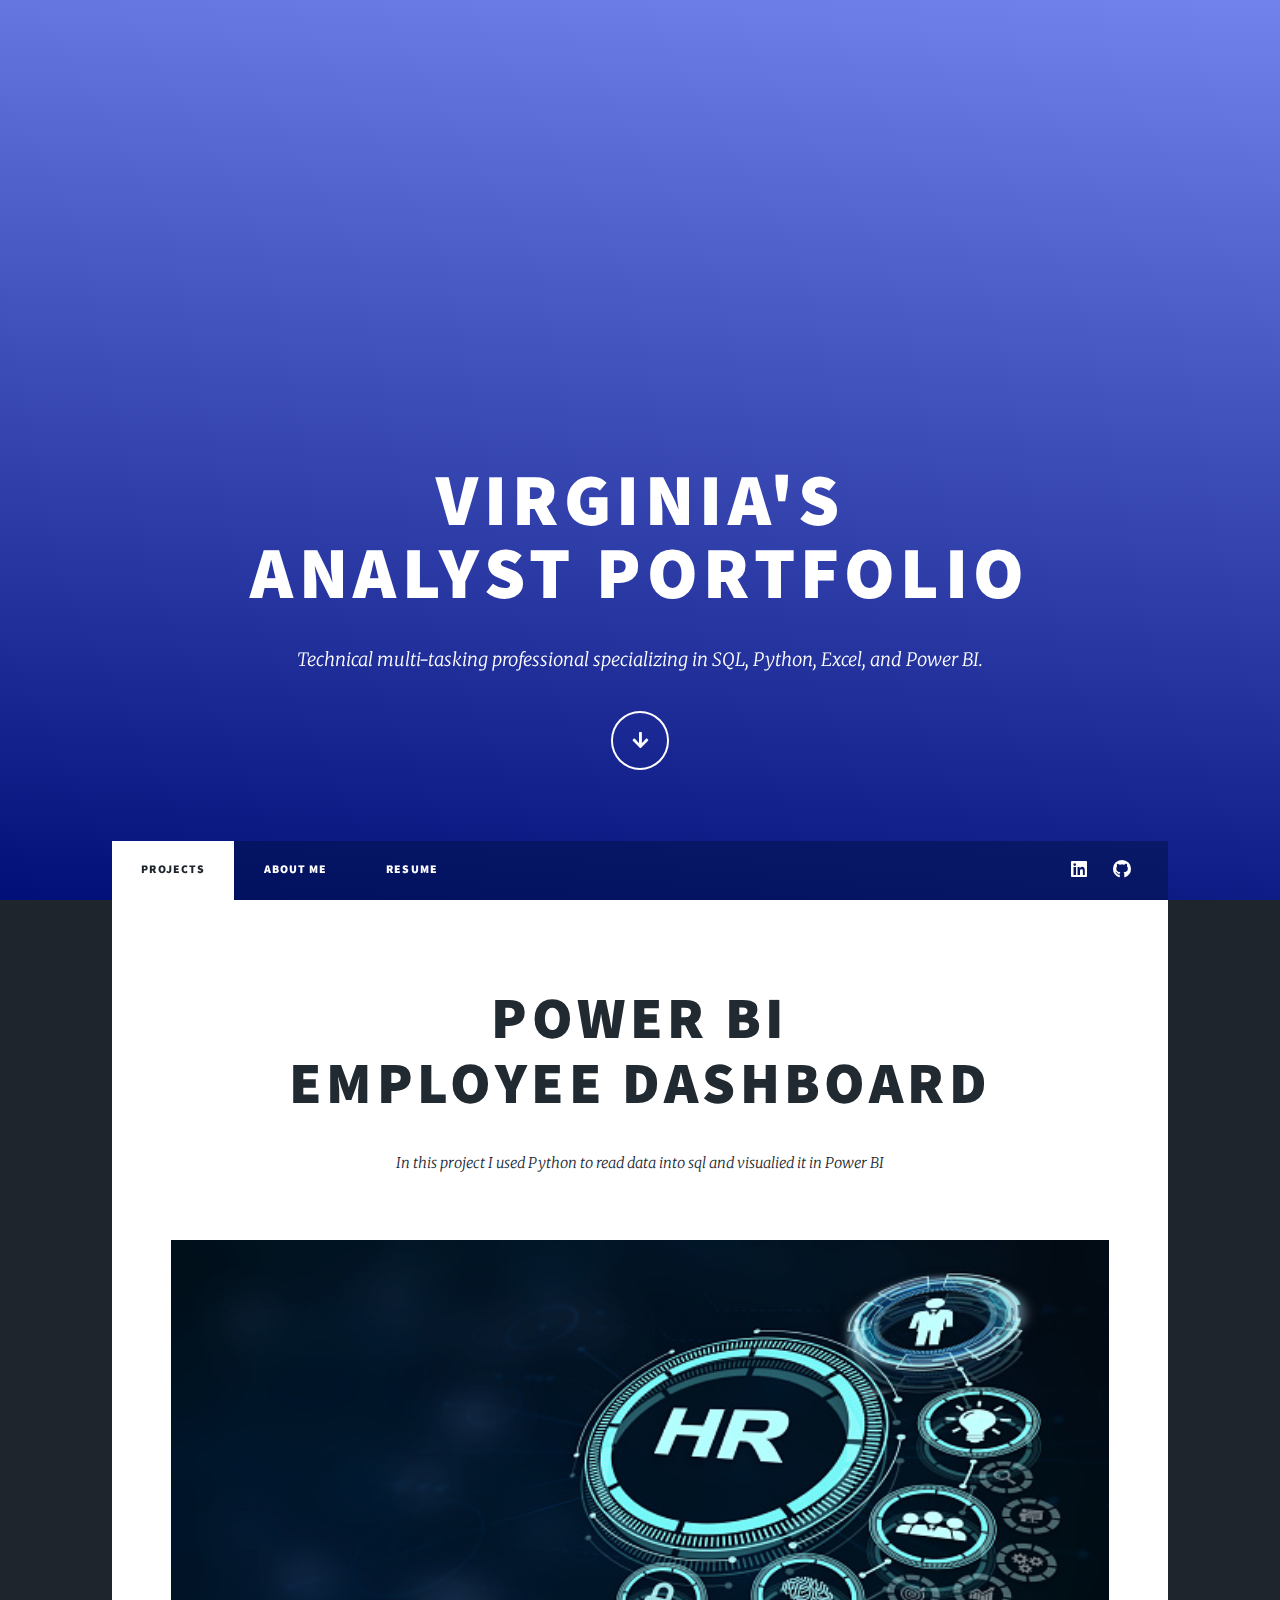
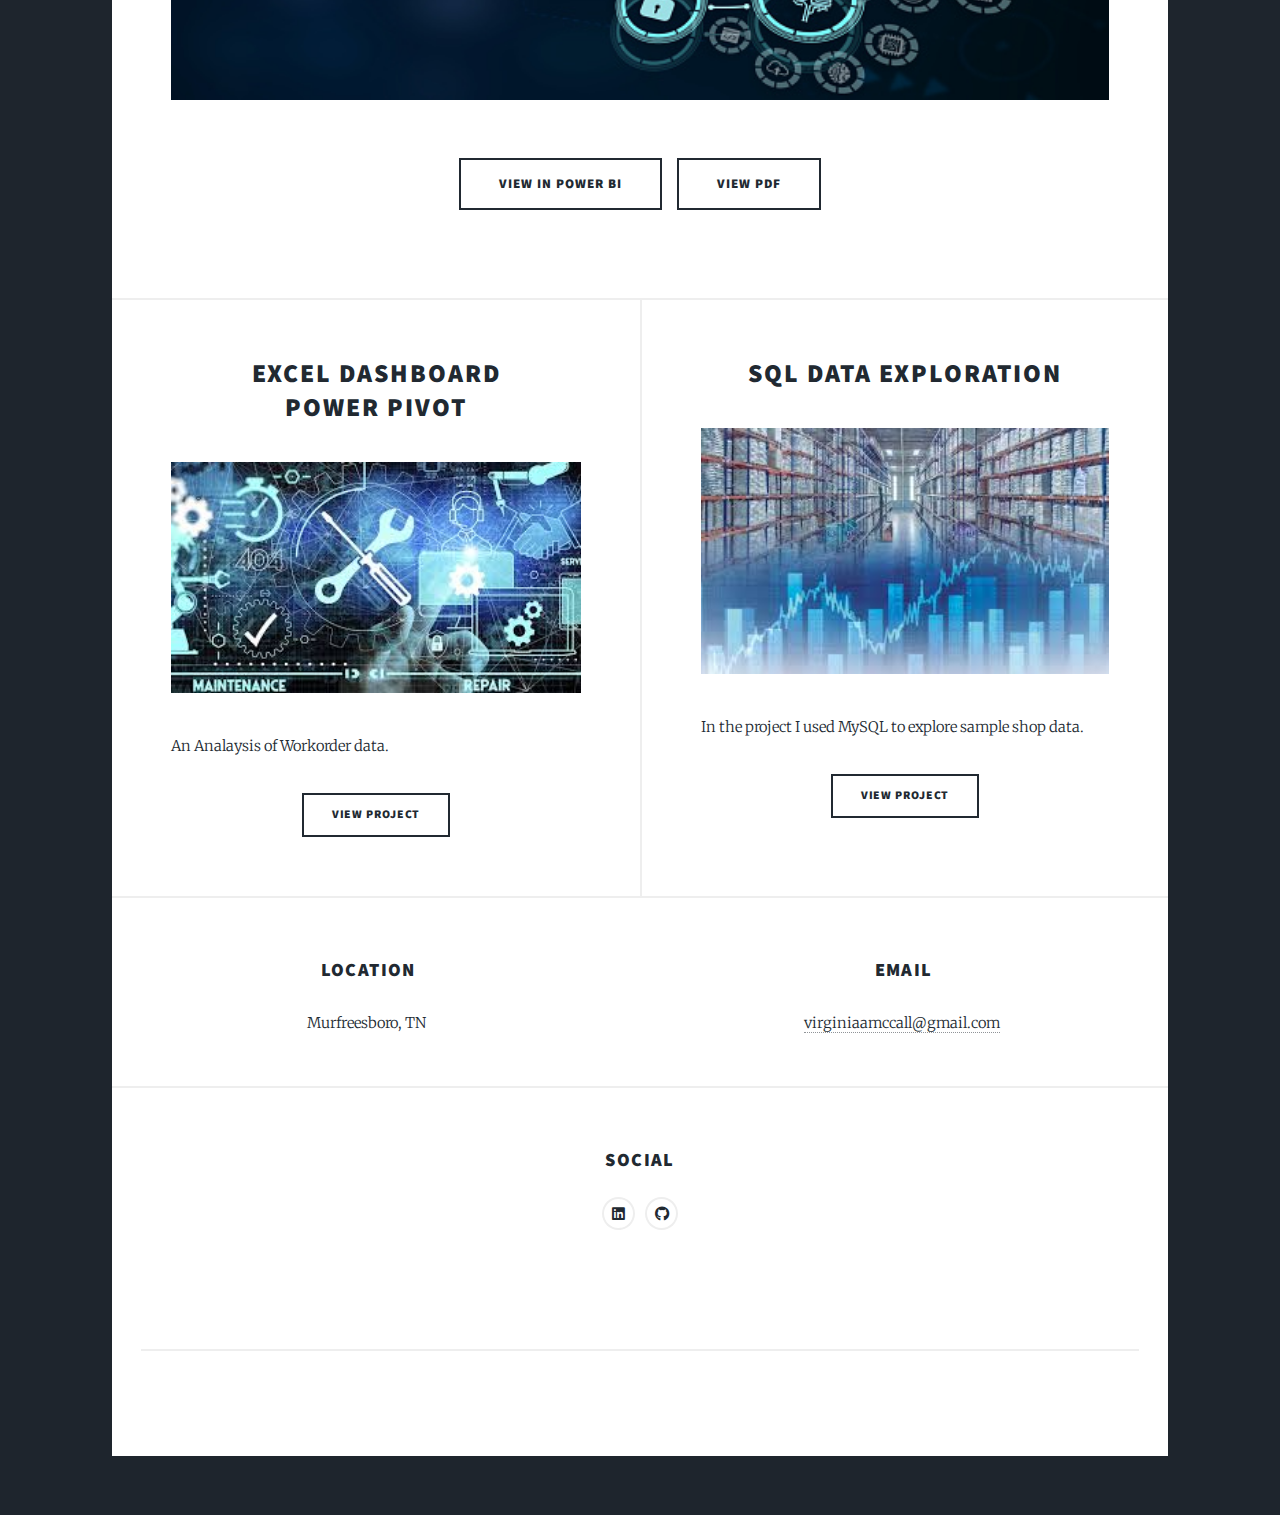
==== commit 3bd9a1c6: "Update index.html" ====
--- a/index.html
+++ b/index.html
@@ -43,7 +43,7 @@
 						<ul class="icons">
 							<!-- <li><a href="#" class="icon brands fa-twitter"><span class="label">Twitter</span></a></li>
 							<li><a href="#" class="icon brands fa-facebook-f"><span class="label">Facebook</span></a></li> -->
-							<li><a href="https://www.linkedin.com/in/virginia-mccall83/" class="icon brands alt fa-linkedin"><span class="label">linkedin</span></a></li>
+							<li><a href="https://www.linkedin.com/in/virginia-mccall/" class="icon brands alt fa-linkedin"><span class="label">linkedin</span></a></li>
 							<li><a href="https://github.com/VirginiaMcCall" class="icon brands alt fa-github"><span class="label">GitHub</span></a></li>
 						</ul>
 					</nav>
@@ -55,13 +55,14 @@
 							<article class="post featured">
 								<header class="major">
 									<!-- <span class="date">April 25, 2017</span> -->
-									<h2><a href="https://app.powerbi.com/links/axWSiydYNO?ctid=3726f53c-0d82-4be4-9344-3eed171a2338&pbi_source=linkShare&bookmarkGuid=bb684da8-d2b4-4d79-870e-0450dae4a73a">HR Dashboard in Power BI<br />
+									<h2><a href="https://github.com/VirginiaMcCall/IL_Employment-Power-Bi/blob/main/IL%20Employment%20Dashboard%20-%20Power%20BI%20Image.pdf">Power BI<br />Employee Dashboard<br />
 									</a></h2>
 									<p>In this project I used Python to read data into sql and visualied it in Power BI</p>
 								</header>
-								<a href="#" class="image main"><img src="images/HR3.jpg" alt="" /></a>
+								<a href="https://app.powerbi.com/links/axWSiydYNO?ctid=3726f53c-0d82-4be4-9344-3eed171a2338&pbi_source=linkShare&bookmarkGuid=bb684da8-d2b4-4d79-870e-0450dae4a73a" class="image main"><img src="images/HR3.jpg" alt="" /></a>
 								<ul class="actions special">
-									<li><a href="https://app.powerbi.com/links/axWSiydYNO?ctid=3726f53c-0d82-4be4-9344-3eed171a2338&pbi_source=linkShare&bookmarkGuid=bb684da8-d2b4-4d79-870e-0450dae4a73a" class="button large">View Project</a></li>
+									<li><a href="https://app.powerbi.com/links/axWSiydYNO?ctid=3726f53c-0d82-4be4-9344-3eed171a2338&pbi_source=linkShare&bookmarkGuid=bb684da8-d2b4-4d79-870e-0450dae4a73a" class="button large">View In Power BI</a></li>
+									<li><a href="https://github.com/VirginiaMcCall/IL_Employment-Power-Bi/blob/main/IL%20Employment%20Dashboard%20-%20Power%20BI%20Image.pdf" class="button large">View PDF</a></li>
 								</ul>
 							</article>
 
@@ -73,7 +74,7 @@
 										<h2><a href="https://github.com/VirginiaMcCall/Excel">Excel Dashboard<br />
 										Power Pivot</a></h2>
 									</header>
-									<a href="#" class="image fit"><img src="images/maint.jpg" alt="" /></a>
+									<a href="https://github.com/VirginiaMcCall/Excel" class="image fit"><img src="images/maint.jpg" alt="" /></a>
 									<p>An Analaysis of Workorder data.</p>
 									<ul class="actions special">
 										<li><a href="https://github.com/VirginiaMcCall/Excel" class="button">View Project</a></li>
@@ -84,7 +85,7 @@
 										<!-- <span class="date">April 22, 2017</span> -->
 										<h2><a href="https://github.com/VirginiaMcCall/SQL-Data-Exploration/blob/main/SQL Data Exploration.sql">Sql data exploration</a></h2>
 									</header>
-									<a href="#" class="image fit"><img src="images/shop.jpg" alt="" /></a>
+									<a href="https://github.com/VirginiaMcCall/SQL-Data-Exploration/blob/main/SQL Data Exploration.sql" class="image fit"><img src="images/shop.jpg" alt="" /></a>
 									<p>In the project I used MySQL to explore sample shop data.</p>
 									<ul class="actions special">
 										<li><a href="https://github.com/VirginiaMcCall/SQL-Data-Exploration/blob/main/SQL Data Exploration.sql" class="button">View Project</a></li>
@@ -221,7 +222,7 @@
 								<ul class="icons alt">
 									<!-- <li><a href="#" class="icon brands alt fa-twitter"><span class="label">Twitter</span></a></li>
 									<li><a href="#" class="icon brands alt fa-facebook-f"><span class="label">Facebook</span></a></li> -->
-									<li><a href="https://www.linkedin.com/in/virginia-mccall83/" class="icon brands alt fa-linkedin"><span class="label">linkedin</span></a></li>
+									<li><a href="https://www.linkedin.com/in/virginia-mccall/" class="icon brands alt fa-linkedin"><span class="label">linkedin</span></a></li>
 									<li><a href="https://github.com/VirginiaMcCall" class="icon brands alt fa-github"><span class="label">GitHub</span></a></li>
 								</ul>
 							</center>
--- a/assets/css/main.css
+++ b/assets/css/main.css
@@ -3234,7 +3234,7 @@
 			width: 100%;
 			height: 100%;
 			background-color: #ffffff;
-			background-image: url(""), linear-gradient(0deg, rgba(90, 144, 243, 0.467), rgba(49, 87, 226, 0.267)), url("images\bg2.jpg");
+			background-image: url(""), linear-gradient(5deg, rgb(1, 15, 121), rgba(72, 94, 233, 0.771)), url("images\bg2.jpg");
 			background-size: auto,								auto,														100% auto;
 			background-position: center,								center,														top center;
 			background-repeat: repeat,								no-repeat,													no-repeat;
@@ -3257,7 +3257,7 @@
 			-webkit-transition-delay: 0.75s;
 			-ms-transition-delay: 0.75s;
 			transition-delay: 0.75s;
-			background: #1e252d;
+			background: #032c55;
 			content: '';
 			display: block;
 			height: 100%;
@@ -3339,7 +3339,7 @@
 		}
 
 		#intro code {
-			background: rgba(255, 255, 255, 0.075);
+			background: rgba(41, 46, 211, 0.375);
 			border-color: #ffffff;
 		}
 
@@ -3548,7 +3548,7 @@
 		}
 
 		#header code {
-			background: rgba(255, 255, 255, 0.075);
+			background: rgba(41, 46, 211, 0.375);
 			border-color: #ffffff;
 		}
 
@@ -3614,7 +3614,7 @@
 		-webkit-transition: -webkit-transform 1s ease, opacity 1s ease;
 		-ms-transition: -ms-transform 1s ease, opacity 1s ease;
 		transition: transform 1s ease, opacity 1s ease;
-		background: rgba(255, 255, 255, 0.175);
+		background: rgba(1, 17, 66, 0.475);
 		height: 4rem;
 		line-height: 4rem;
 		margin: -4rem auto 0 auto;
@@ -3669,7 +3669,7 @@
 		}
 
 		#nav code {
-			background: rgba(255, 255, 255, 0.075);
+			background: rgba(41, 46, 211, 0.375);
 			border-color: #ffffff;
 		}
 
@@ -4685,4 +4685,4 @@
 			visibility: visible;
 		}
 
-	}+	}
--- a/assets/css/noscript.css
+++ b/assets/css/noscript.css
@@ -9,8 +9,8 @@
 /* Wrapper */
 
 	#wrapper {
-		background-color: #ffffff;
-		background-image: url(""), linear-gradient(0deg, rgb(90, 144, 243, 0.467), rgba(49, 87, 226, 0.267)), url("images\bg2.jpg");
+		background-color: #cdc7c7e5;
+		background-image: url(""), linear-gradient(5deg, rgba(1, 15, 121), rgba(72, 94, 233, 0.771)), url("images\bg2.jpg");
 		background-size: auto,								auto,														100% auto;
 		background-position: center,								center,														top center;
 		background-repeat: repeat,								no-repeat,													no-repeat;
@@ -33,4 +33,4 @@
 			-ms-transform: none;
 			transform: none;
 			opacity: 1;
-		}+		}
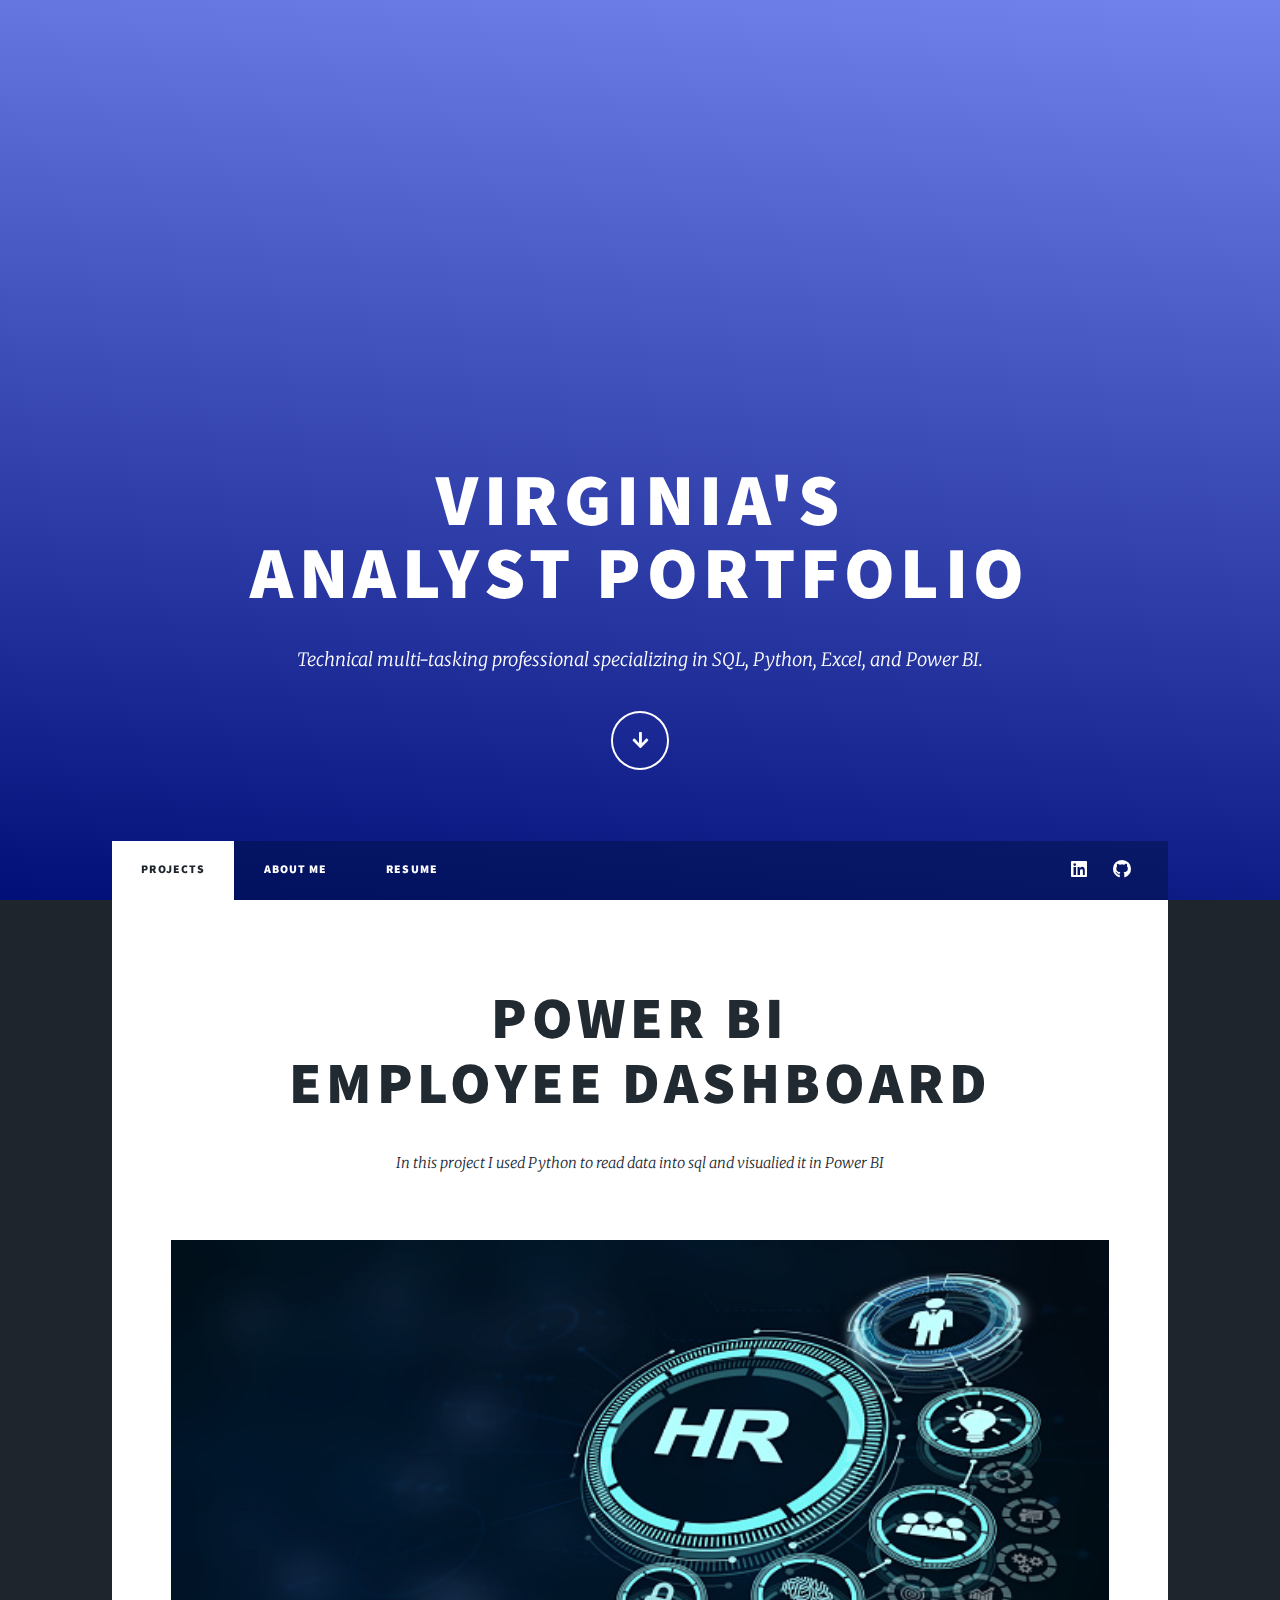
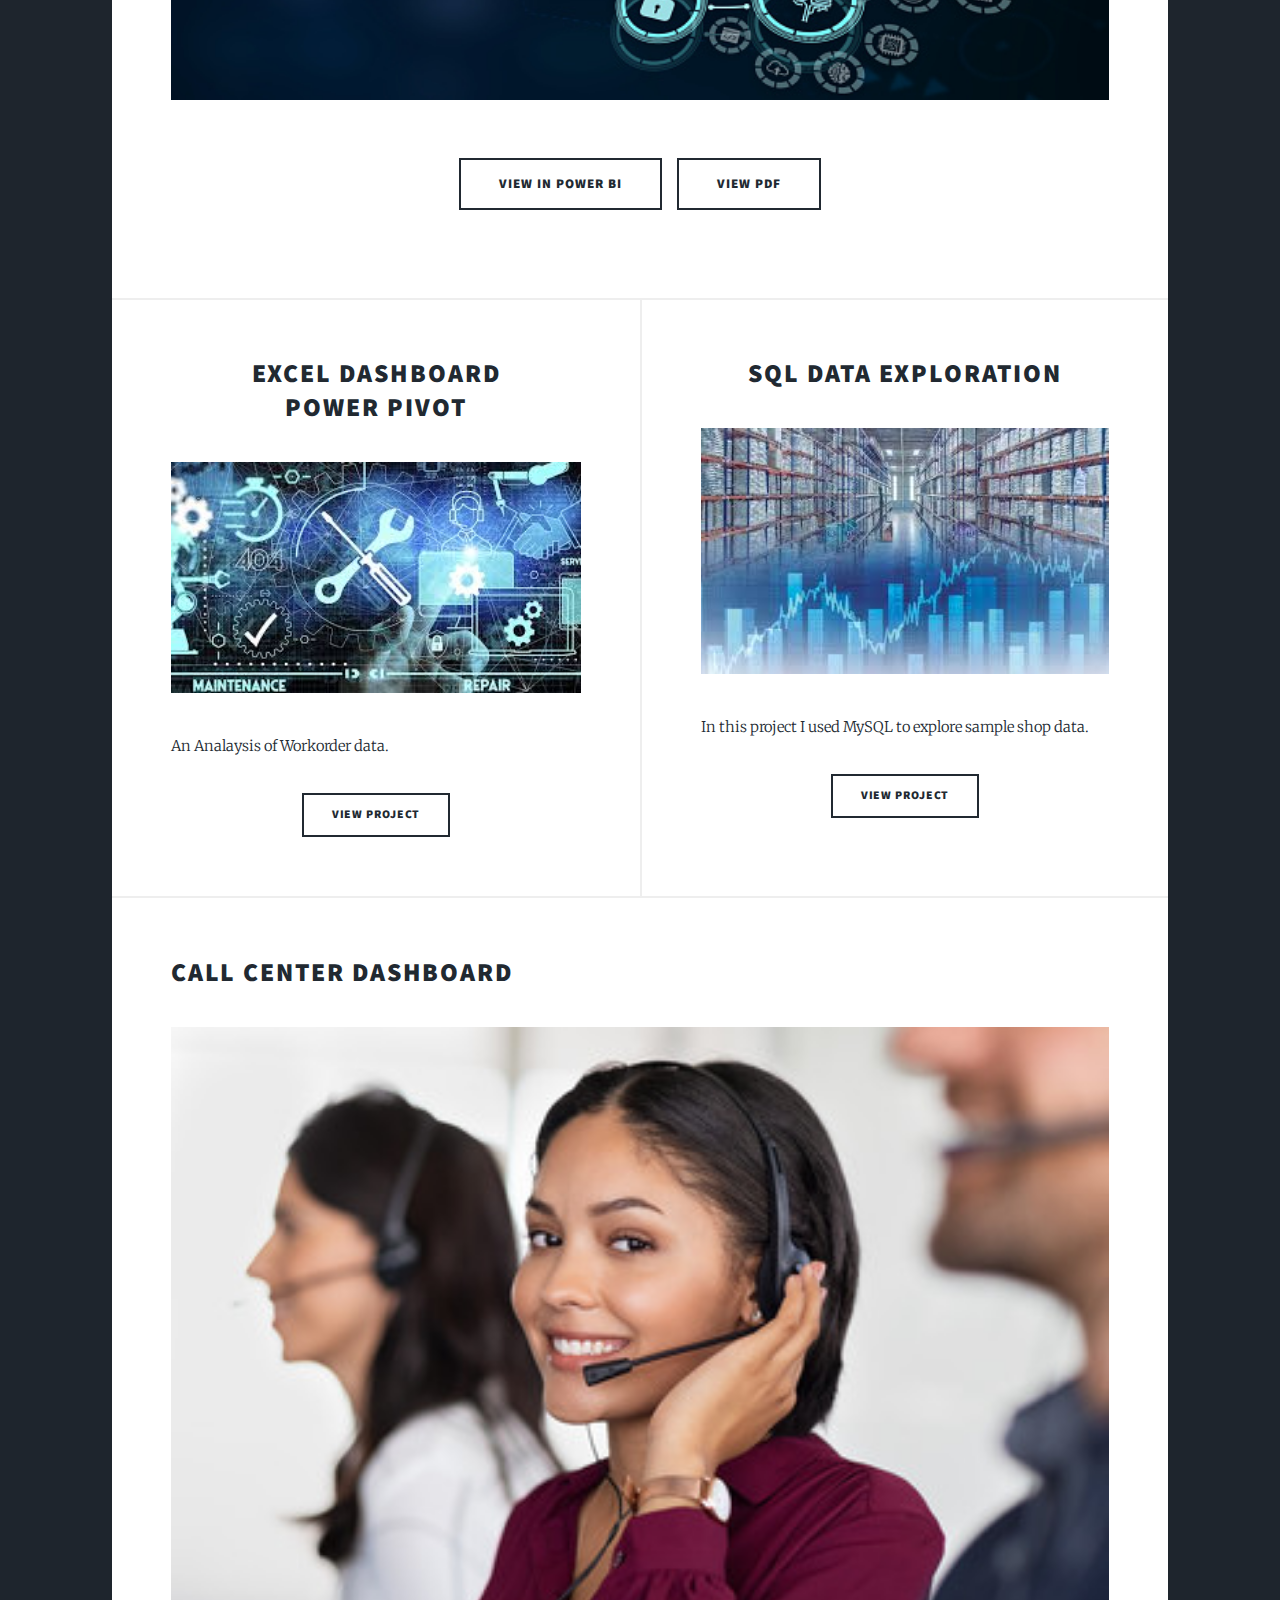
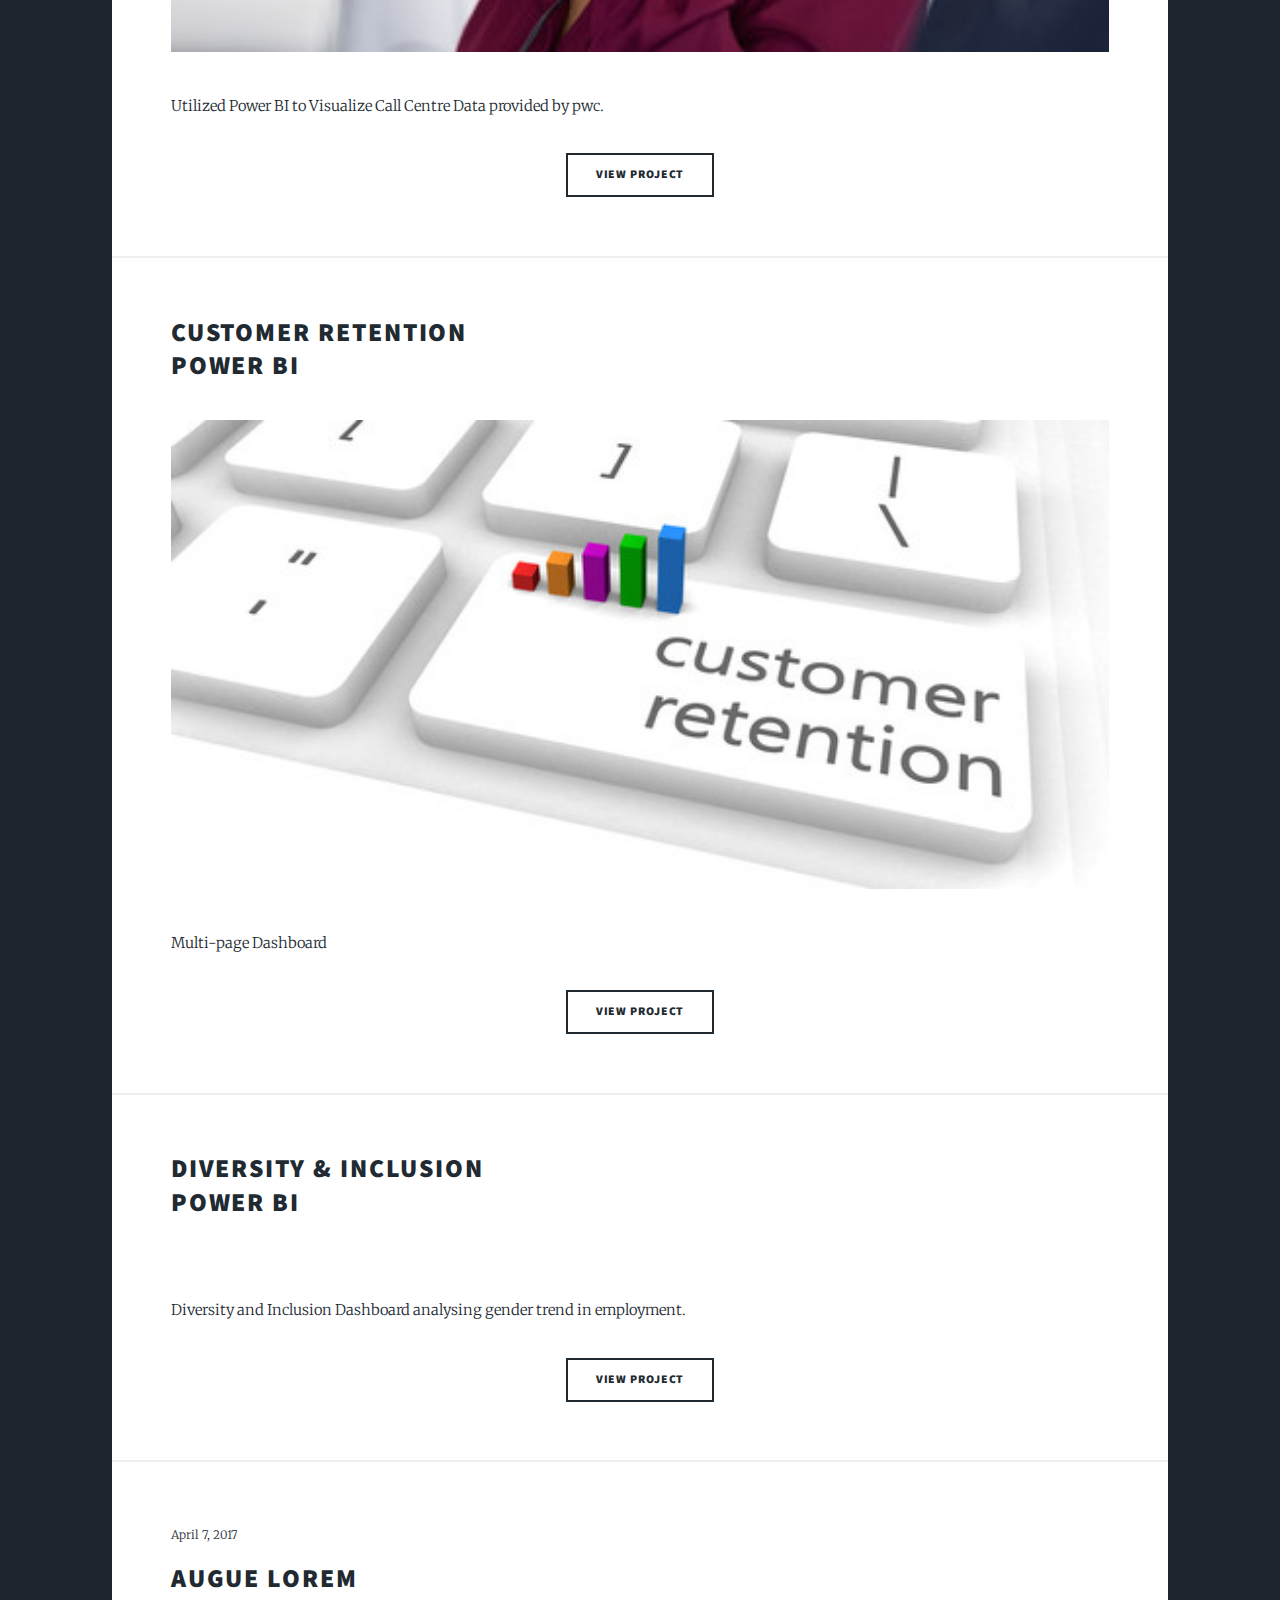
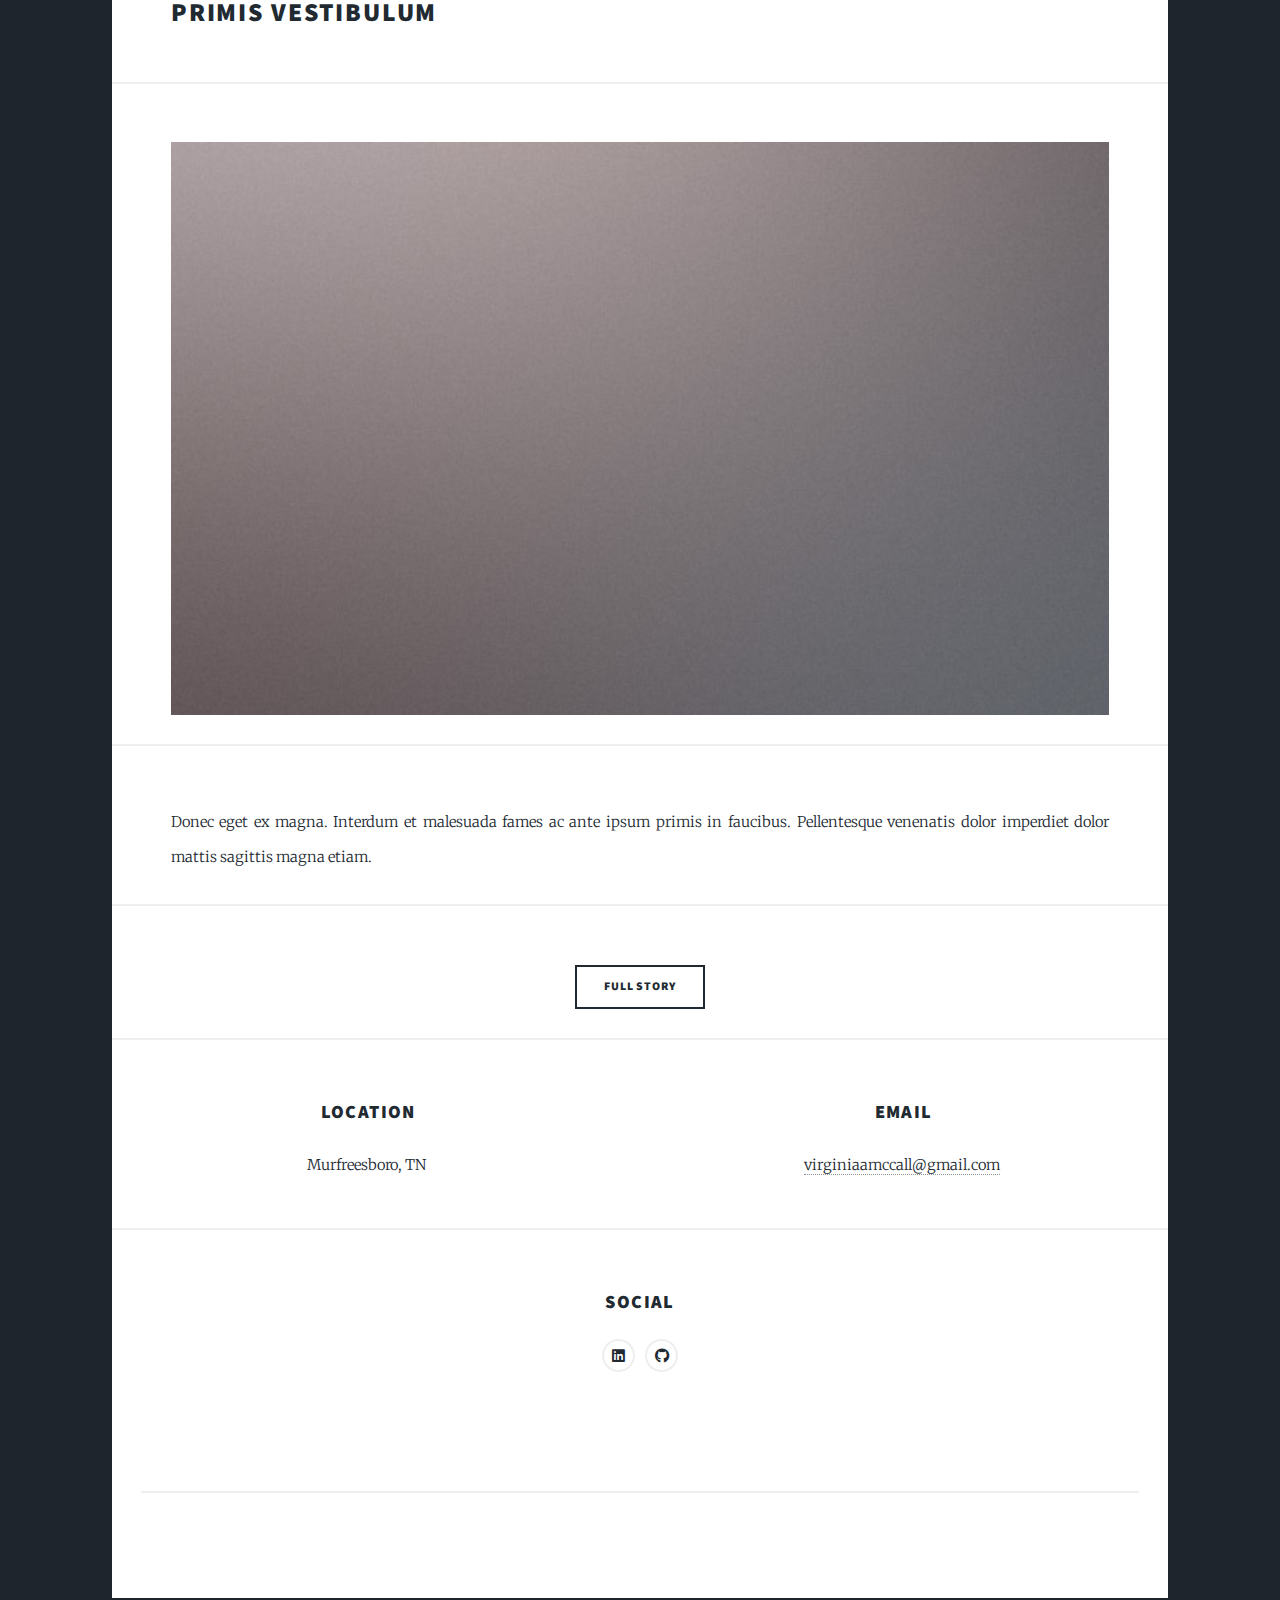
==== commit 92b5731b: "Update index.html" ====
--- a/index.html
+++ b/index.html
@@ -86,7 +86,7 @@
 										<h2><a href="https://github.com/VirginiaMcCall/SQL-Data-Exploration/blob/main/SQL Data Exploration.sql">Sql data exploration</a></h2>
 									</header>
 									<a href="https://github.com/VirginiaMcCall/SQL-Data-Exploration/blob/main/SQL Data Exploration.sql" class="image fit"><img src="images/shop.jpg" alt="" /></a>
-									<p>In the project I used MySQL to explore sample shop data.</p>
+									<p>In this project I used MySQL to explore sample shop data.</p>
 									<ul class="actions special">
 										<li><a href="https://github.com/VirginiaMcCall/SQL-Data-Exploration/blob/main/SQL Data Exploration.sql" class="button">View Project</a></li>
 									</ul>
@@ -96,44 +96,43 @@
 								
 								
 								
-								<!-- </article>
-								<article>
-									<header>
-										<span class="date">April 18, 2017</span>
-										<h2><a href="#">Ante mattis<br />
-										interdum dolor</a></h2>
-									</header>
-									<a href="#" class="image fit"><img src="images/pic04.jpg" alt="" /></a>
-									<p>Donec eget ex magna. Interdum et malesuada fames ac ante ipsum primis in faucibus. Pellentesque venenatis dolor imperdiet dolor mattis sagittis magna etiam.</p>
-									<ul class="actions special">
-										<li><a href="#" class="button">Full Story</a></li>
-									</ul>
-								</article>
-								<article>
-									<header>
-										<span class="date">April 14, 2017</span>
-										<h2><a href="#">Tempus sed<br />
-										nulla imperdiet</a></h2>
-									</header>
-									<a href="#" class="image fit"><img src="images/pic05.jpg" alt="" /></a>
-									<p>Donec eget ex magna. Interdum et malesuada fames ac ante ipsum primis in faucibus. Pellentesque venenatis dolor imperdiet dolor mattis sagittis magna etiam.</p>
-									<ul class="actions special">
-										<li><a href="#" class="button">Full Story</a></li>
-									</ul>
-								</article>
-								<article>
-									<header>
-										<span class="date">April 11, 2017</span>
-										<h2><a href="#">Odio magna<br />
-										sed consectetur</a></h2>
-									</header>
-									<a href="#" class="image fit"><img src="images/pic06.jpg" alt="" /></a>
-									<p>Donec eget ex magna. Interdum et malesuada fames ac ante ipsum primis in faucibus. Pellentesque venenatis dolor imperdiet dolor mattis sagittis magna etiam.</p>
-									<ul class="actions special">
-										<li><a href="#" class="button">Full Story</a></li>
-									</ul>
-								</article>
-								<article>
+								</article>
+								<article>
+									<header>
+										<h2><a href="https://github.com/VirginiaMcCall/pwc-Virtual-Internship/blob/main/pwc%20Call%20Center.pbix">Call Center Dashboard<br />
+										</a></h2>
+									</header>
+									<a href="https://github.com/VirginiaMcCall/pwc-Virtual-Internship/blob/main/pwc%20Call%20Center.pbix" class="image fit"><img src="images/CallCenter.jpg" alt="" /></a>
+									<p>Utilized Power BI to Visualize Call Centre Data provided by pwc.</p>
+									<ul class="actions special">
+										<li><a href="https://github.com/VirginiaMcCall/pwc-Virtual-Internship/blob/main/pwc%20Call%20Center.pbix" class="button">View Project</a></li>
+									</ul>
+								</article>
+								<article>
+									<header>
+										
+										<h2><a href="https://github.com/VirginiaMcCall/pwc-Virtual-Internship/blob/main/pwc%20Customer%20Retention.pbix">Customer Retention<br />
+										Power BI</a></h2>
+									</header>
+									<a href="https://github.com/VirginiaMcCall/pwc-Virtual-Internship/blob/main/pwc%20Customer%20Retention.pbix" class="image fit"><img src="images/Customer Retention.jpg" alt="" /></a>
+									<p>Multi-page Dashboard</p>
+									<ul class="actions special">
+										<li><a href="https://github.com/VirginiaMcCall/pwc-Virtual-Internship/blob/main/pwc%20Customer%20Retention.pbix" class="button">View Project</a></li>
+									</ul>
+								</article>
+								<article>
+									<header>
+										
+										<h2><a href="https://github.com/VirginiaMcCall/pwc-Virtual-Internship/blob/main/Diversity%20and%20Inclusion%20Dashboard.pbix">Diversity & Inclusion<br />
+										Power BI</a></h2>
+									</header>
+									<a href="https://github.com/VirginiaMcCall/pwc-Virtual-Internship/blob/main/Diversity%20and%20Inclusion%20Dashboard.pbix" class="image fit"><img src="images/Diversity.jpg" alt="" /></a>
+									<p>Diversity and Inclusion Dashboard analysing gender trend in employment.</p>
+									<ul class="actions special">
+										<li><a href="https://github.com/VirginiaMcCall/pwc-Virtual-Internship/blob/main/Diversity%20and%20Inclusion%20Dashboard.pbix" class="button">View Project</a></li>
+									</ul>
+								</article>
+<!-- 								<article> -->
 									<header>
 										<span class="date">April 7, 2017</span>
 										<h2><a href="#">Augue lorem<br />
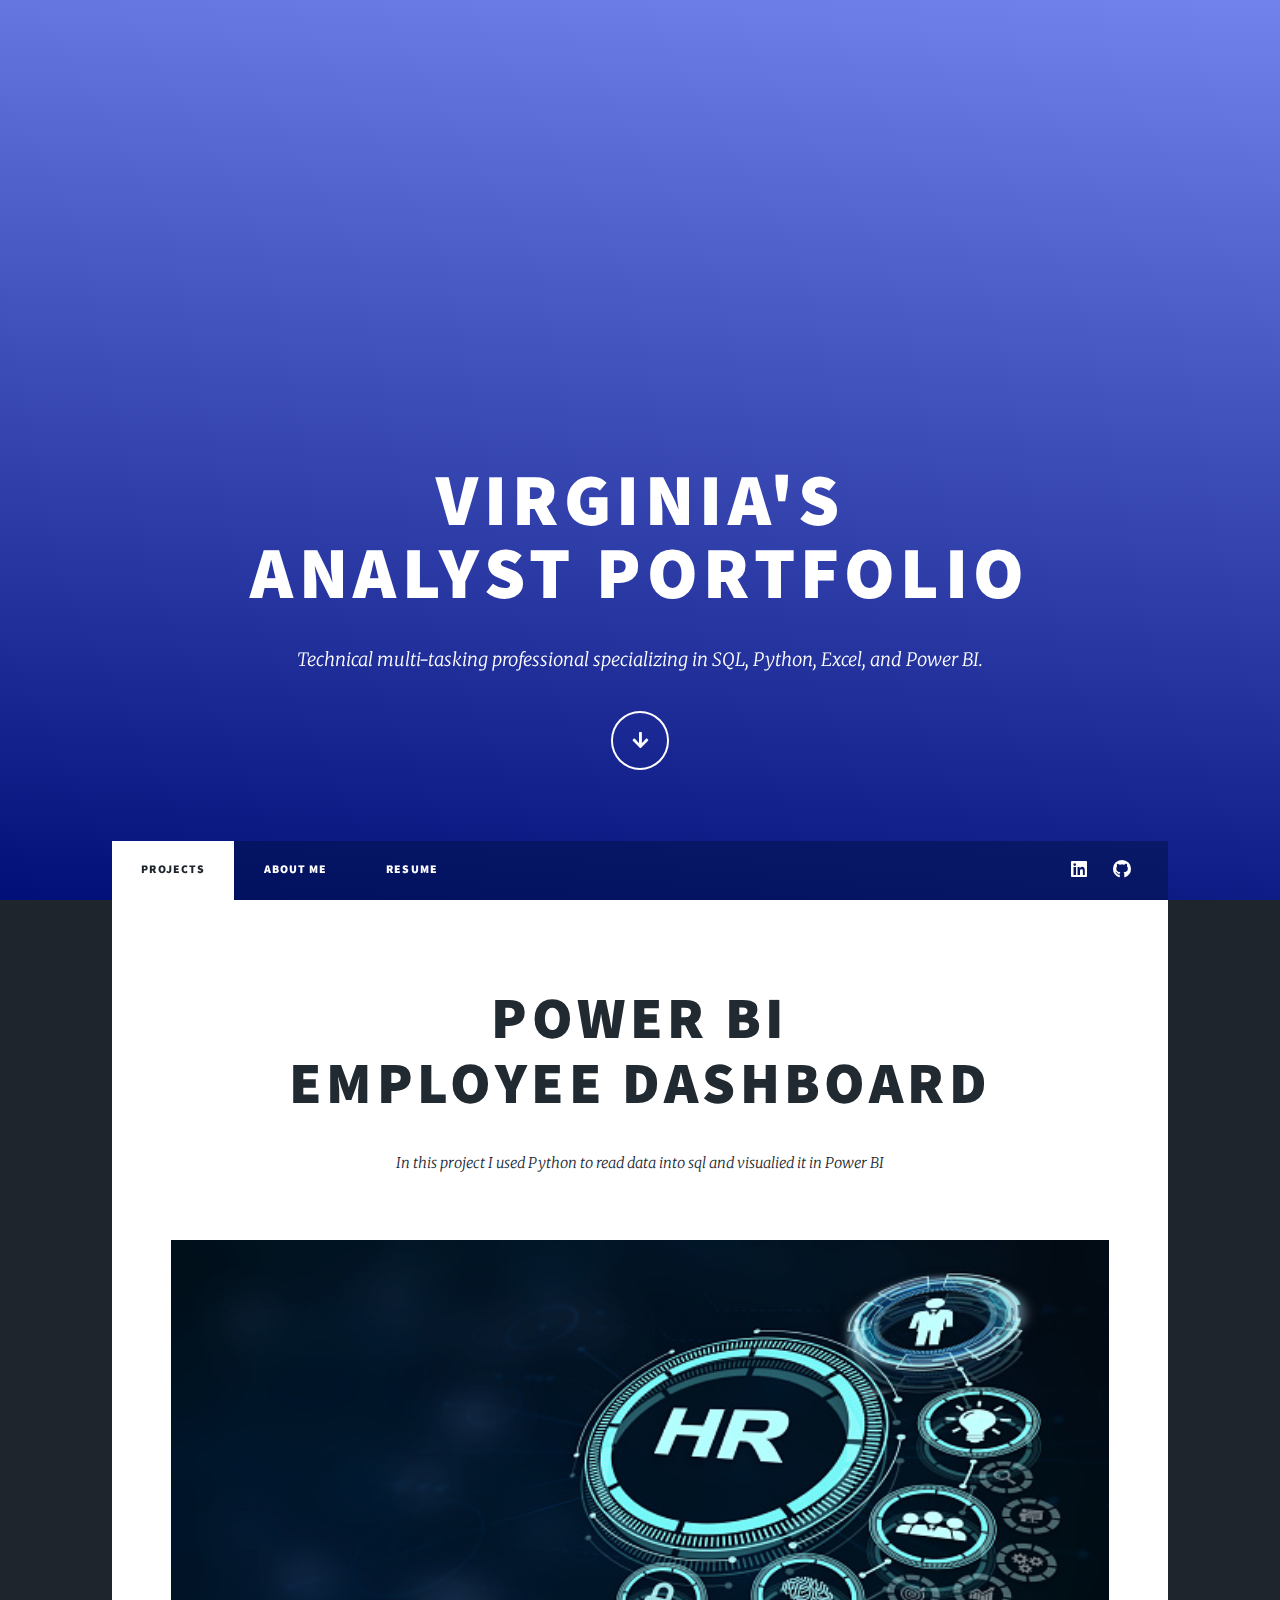
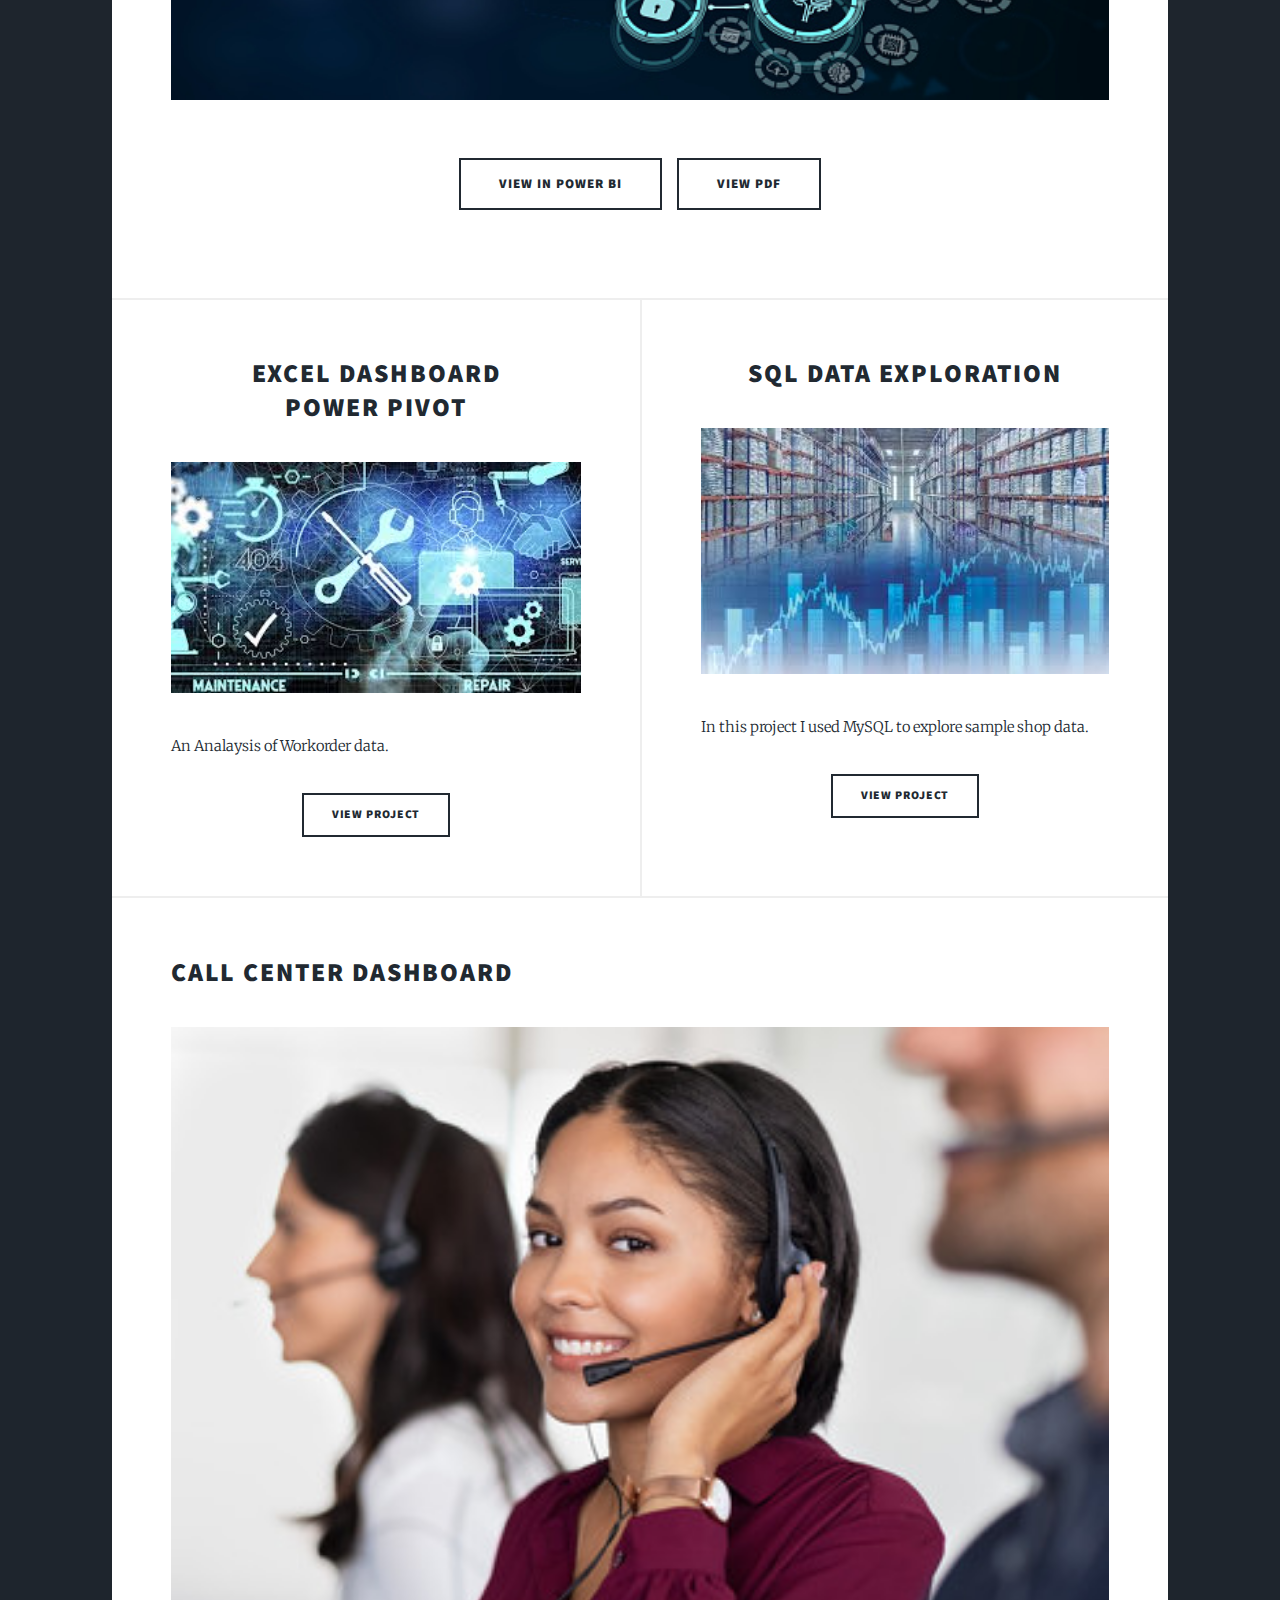
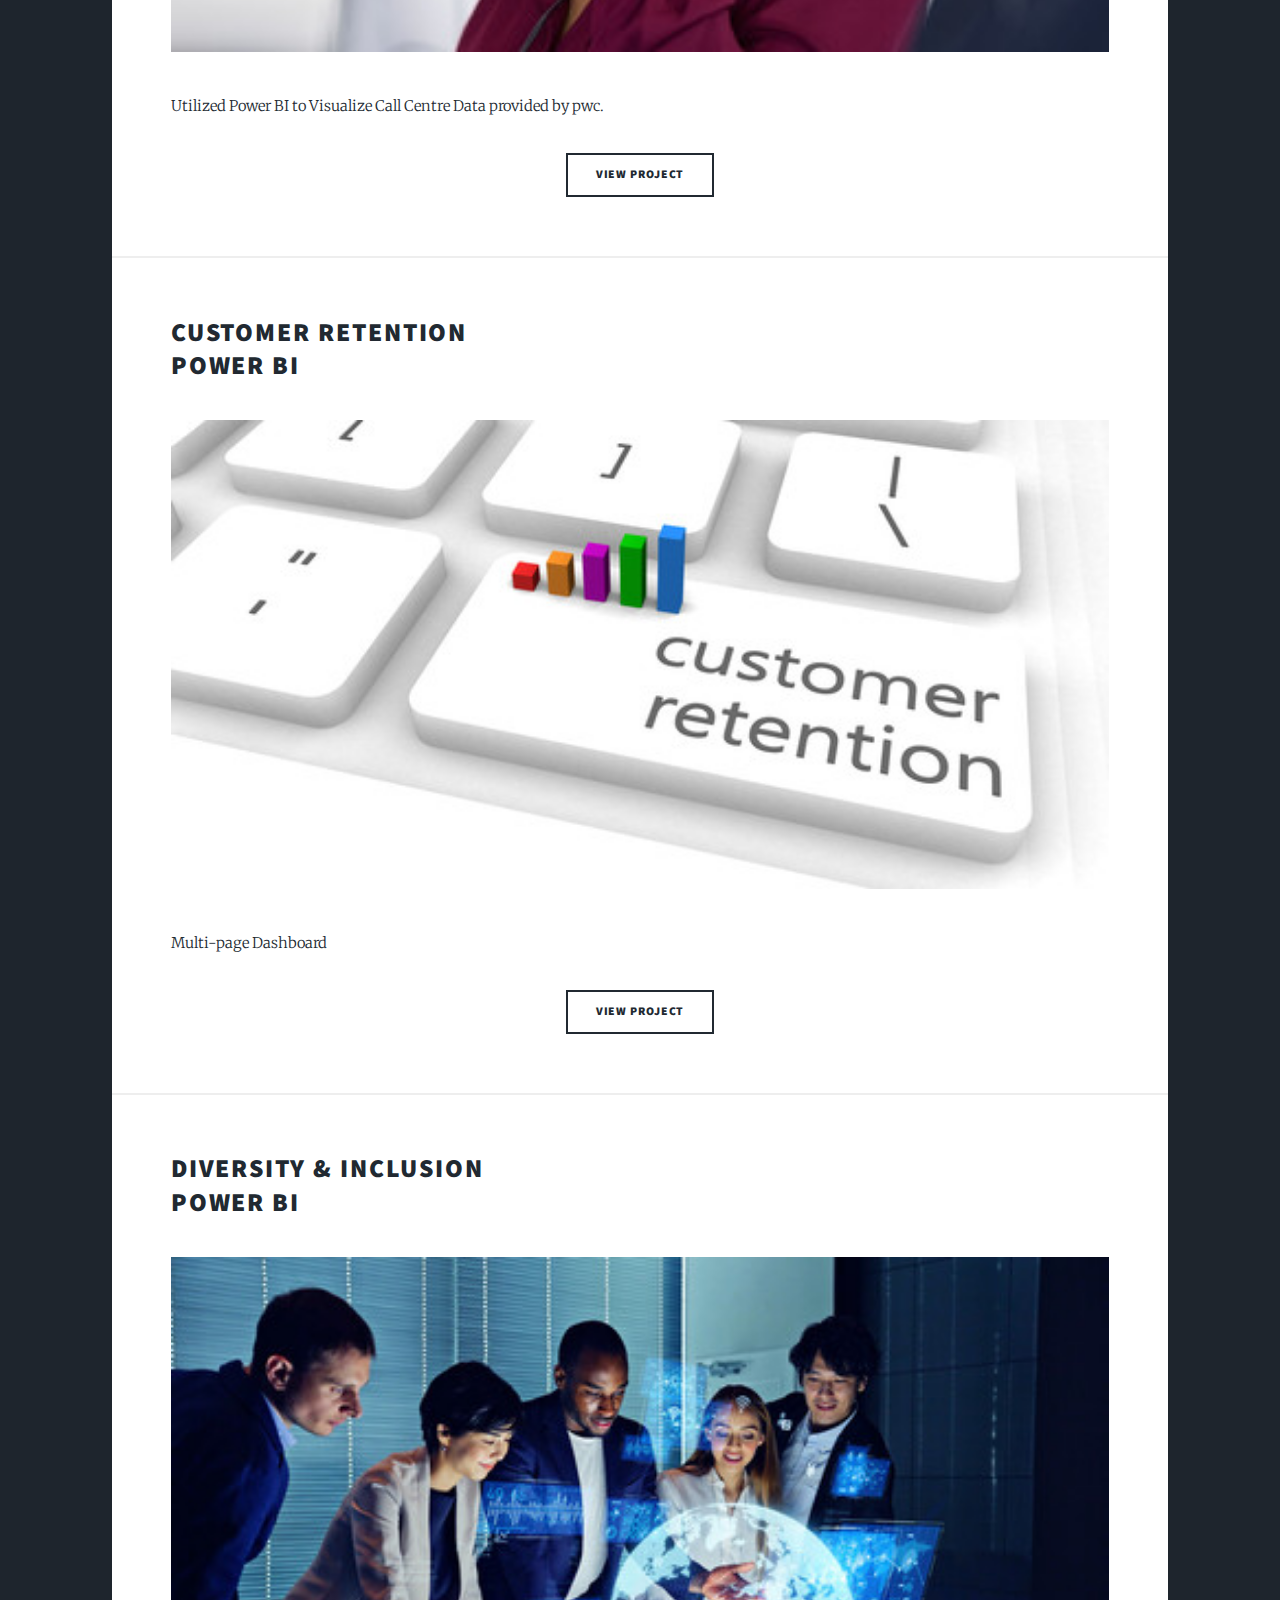
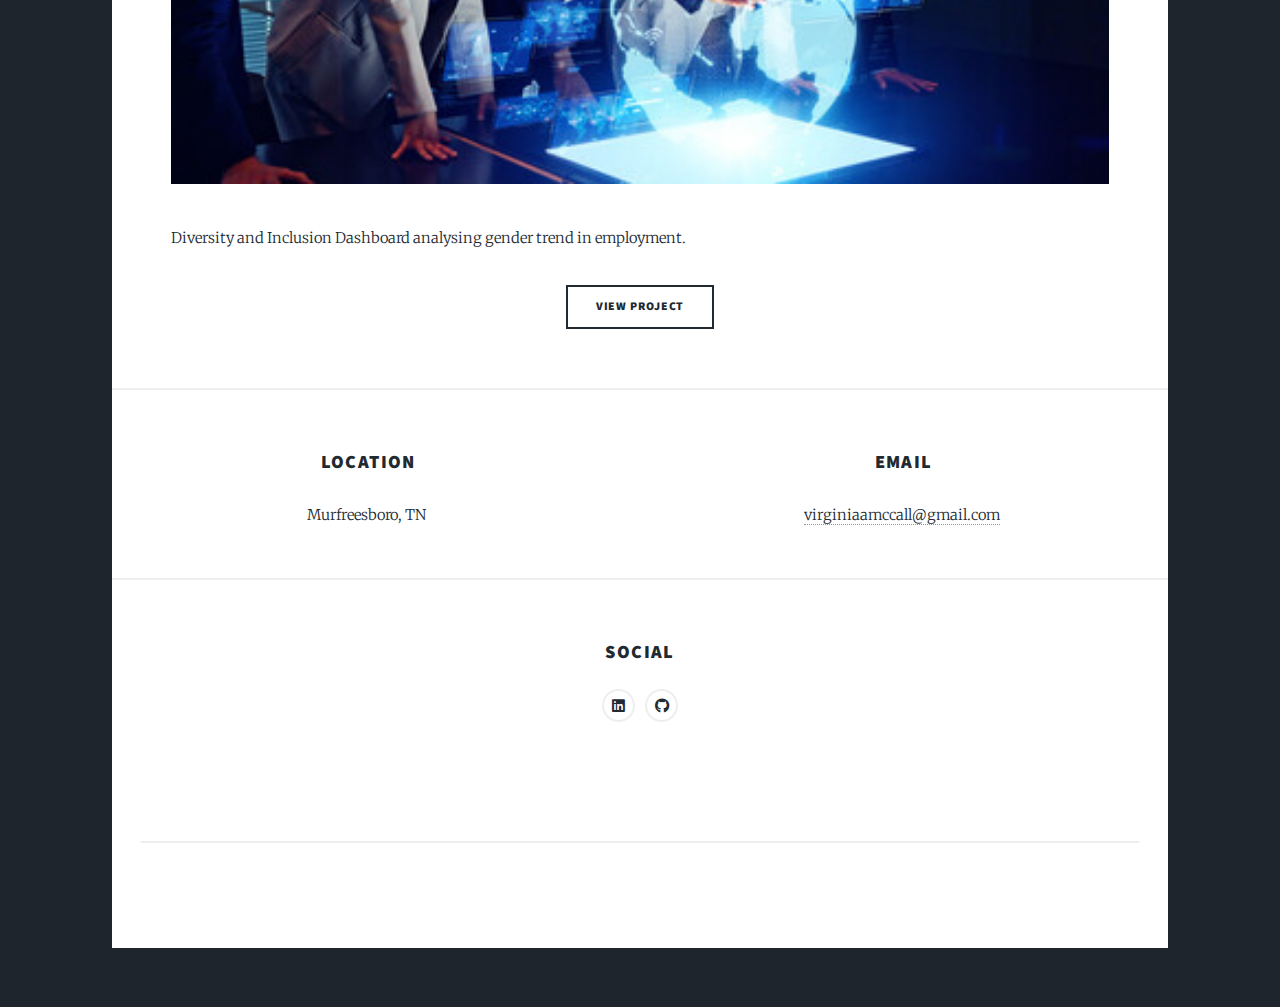
==== commit 4722dc47: "Update index.html" ====
--- a/index.html
+++ b/index.html
@@ -126,42 +126,44 @@
 										<h2><a href="https://github.com/VirginiaMcCall/pwc-Virtual-Internship/blob/main/Diversity%20and%20Inclusion%20Dashboard.pbix">Diversity & Inclusion<br />
 										Power BI</a></h2>
 									</header>
-									<a href="https://github.com/VirginiaMcCall/pwc-Virtual-Internship/blob/main/Diversity%20and%20Inclusion%20Dashboard.pbix" class="image fit"><img src="images/Diversity.jpg" alt="" /></a>
+									<a href="https://github.com/VirginiaMcCall/pwc-Virtual-Internship/blob/main/Diversity%20and%20Inclusion%20Dashboard.pbix" class="image fit"><img src="images/Diversithy.jpg" alt="" /></a>
 									<p>Diversity and Inclusion Dashboard analysing gender trend in employment.</p>
 									<ul class="actions special">
 										<li><a href="https://github.com/VirginiaMcCall/pwc-Virtual-Internship/blob/main/Diversity%20and%20Inclusion%20Dashboard.pbix" class="button">View Project</a></li>
 									</ul>
 								</article>
+				
+				
 <!-- 								<article> -->
-									<header>
-										<span class="date">April 7, 2017</span>
-										<h2><a href="#">Augue lorem<br />
-										primis vestibulum</a></h2>
-									</header>
-									<a href="#" class="image fit"><img src="images/pic07.jpg" alt="" /></a>
-									<p>Donec eget ex magna. Interdum et malesuada fames ac ante ipsum primis in faucibus. Pellentesque venenatis dolor imperdiet dolor mattis sagittis magna etiam.</p>
-									<ul class="actions special">
-										<li><a href="#" class="button">Full Story</a></li>
-									</ul>
-								</article>
-							</section> 
-
-						<!-- Footer
-							<footer>
-								<div class="pagination">
-									<!-- <a href="#" class="previous">Prev</a>
-									<!-- <a href="#" class="page active">1</a>
-									<a href="#" class="page">2</a>
-									<a href="#" class="page">3</a>
-									<span class="extra">&hellip;</span>
-									<a href="#" class="page">8</a>
-									<a href="#" class="page">9</a>
-									<a href="#" class="page">10</a>
-									<a href="#" class="next">Next</a>
-								</div>
-							</footer>
-
-					</div> 
+<!-- 									<header> -->
+<!-- 										<span class="date">April 7, 2017</span> -->
+<!-- 										<h2><a href="#">Augue lorem<br /> -->
+<!-- 										primis vestibulum</a></h2> -->
+<!-- 									</header> -->
+<!-- 									<a href="#" class="image fit"><img src="images/pic07.jpg" alt="" /></a> -->
+<!-- 									<p>Donec eget ex magna. Interdum et malesuada fames ac ante ipsum primis in faucibus. Pellentesque venenatis dolor imperdiet dolor mattis sagittis magna etiam.</p> -->
+<!-- 									<ul class="actions special"> -->
+<!-- 										<li><a href="#" class="button">Full Story</a></li> -->
+									</ul>
+<!-- 								</article> -->
+<!-- 							</section>  -->
+<!--  -->
+<!-- 						<!-- Footer -->
+<!-- 							<footer> -->
+<!-- 								<div class="pagination"> -->
+<!-- 									<!-- <a href="#" class="previous">Prev</a> -->
+<!-- 									<!-- <a href="#" class="page active">1</a> -->
+<!-- 									<a href="#" class="page">2</a> -->
+<!-- 									<a href="#" class="page">3</a> -->
+<!-- 									<span class="extra">&hellip;</span> -->
+<!-- 									<a href="#" class="page">8</a> -->
+<!-- 									<a href="#" class="page">9</a> -->
+<!-- 									<a href="#" class="page">10</a> -->
+<!-- 									<a href="#" class="next">Next</a> -->
+<!-- 								</div> -->
+<!-- 							</footer> -->
+<!--  -->
+<!-- 					</div>  -->
 
 				<!-- Footer
 					<footer id="footer">
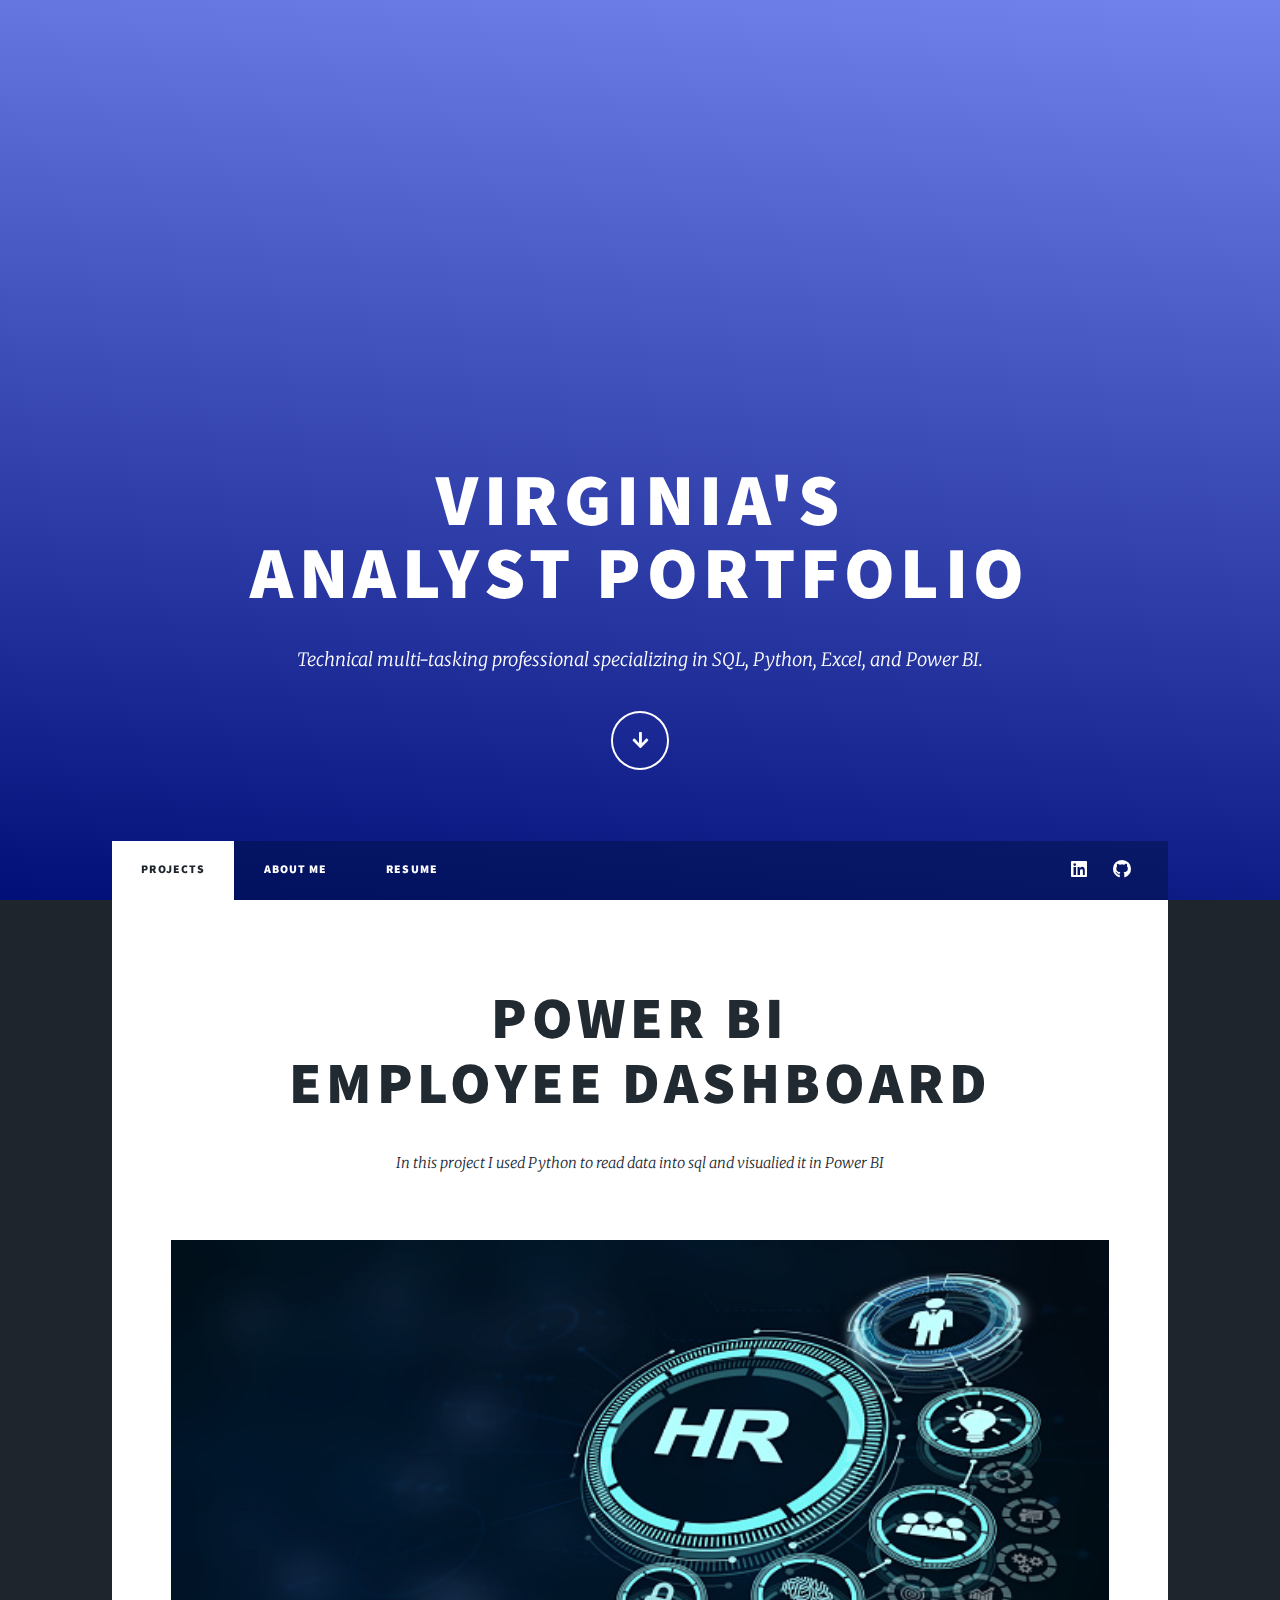
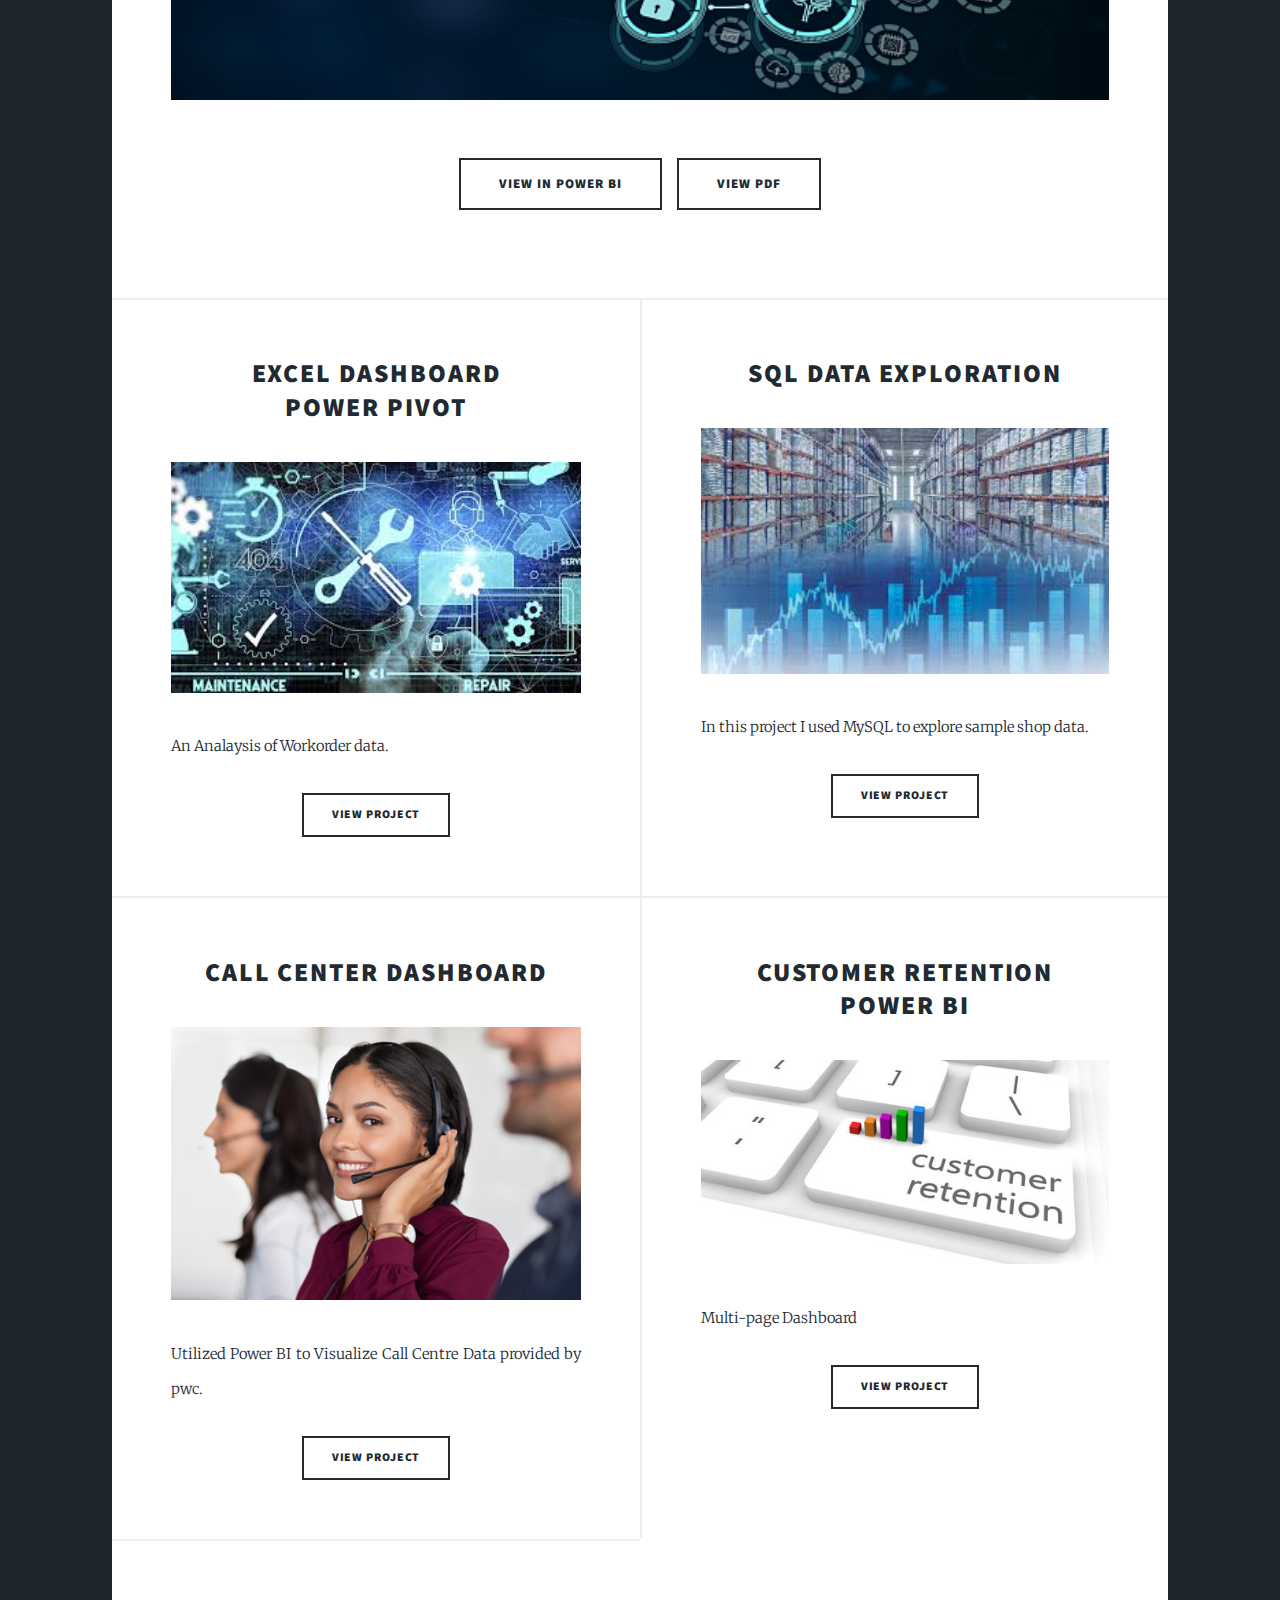
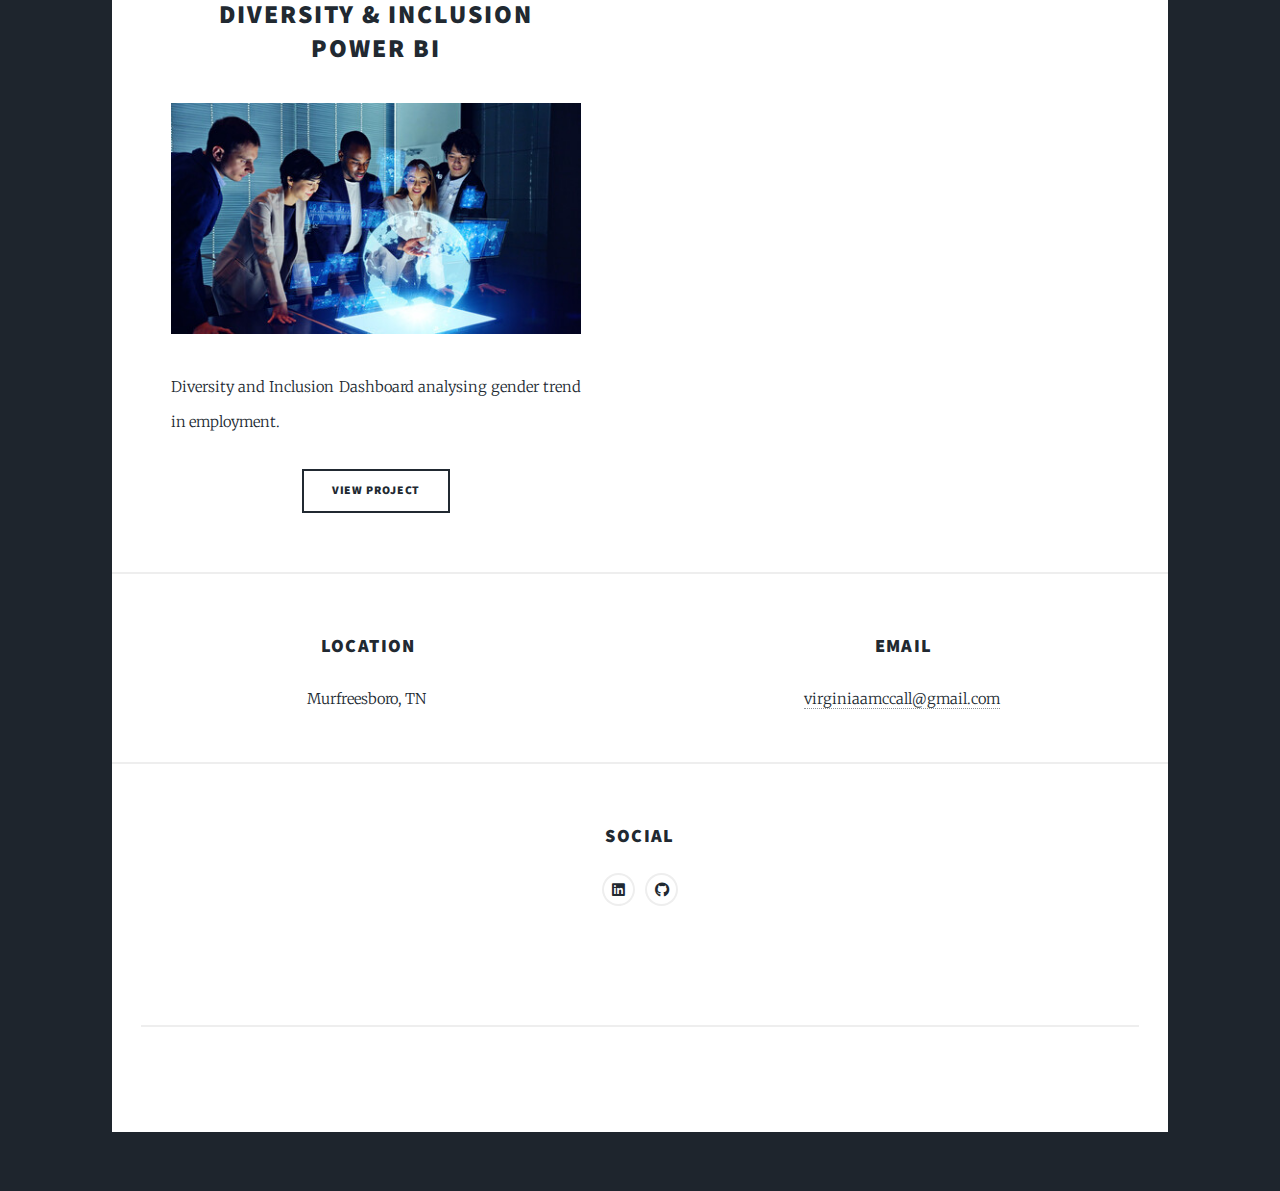
==== commit 14c5d426: "Update index.html" ====
--- a/index.html
+++ b/index.html
@@ -91,12 +91,6 @@
 										<li><a href="https://github.com/VirginiaMcCall/SQL-Data-Exploration/blob/main/SQL Data Exploration.sql" class="button">View Project</a></li>
 									</ul>
 								</article>
-							</section> 								
-								
-								
-								
-								
-								</article>
 								<article>
 									<header>
 										<h2><a href="https://github.com/VirginiaMcCall/pwc-Virtual-Internship/blob/main/pwc%20Call%20Center.pbix">Call Center Dashboard<br />
@@ -132,7 +126,7 @@
 										<li><a href="https://github.com/VirginiaMcCall/pwc-Virtual-Internship/blob/main/Diversity%20and%20Inclusion%20Dashboard.pbix" class="button">View Project</a></li>
 									</ul>
 								</article>
-				
+							</section> 
 				
 <!-- 								<article> -->
 <!-- 									<header> -->
